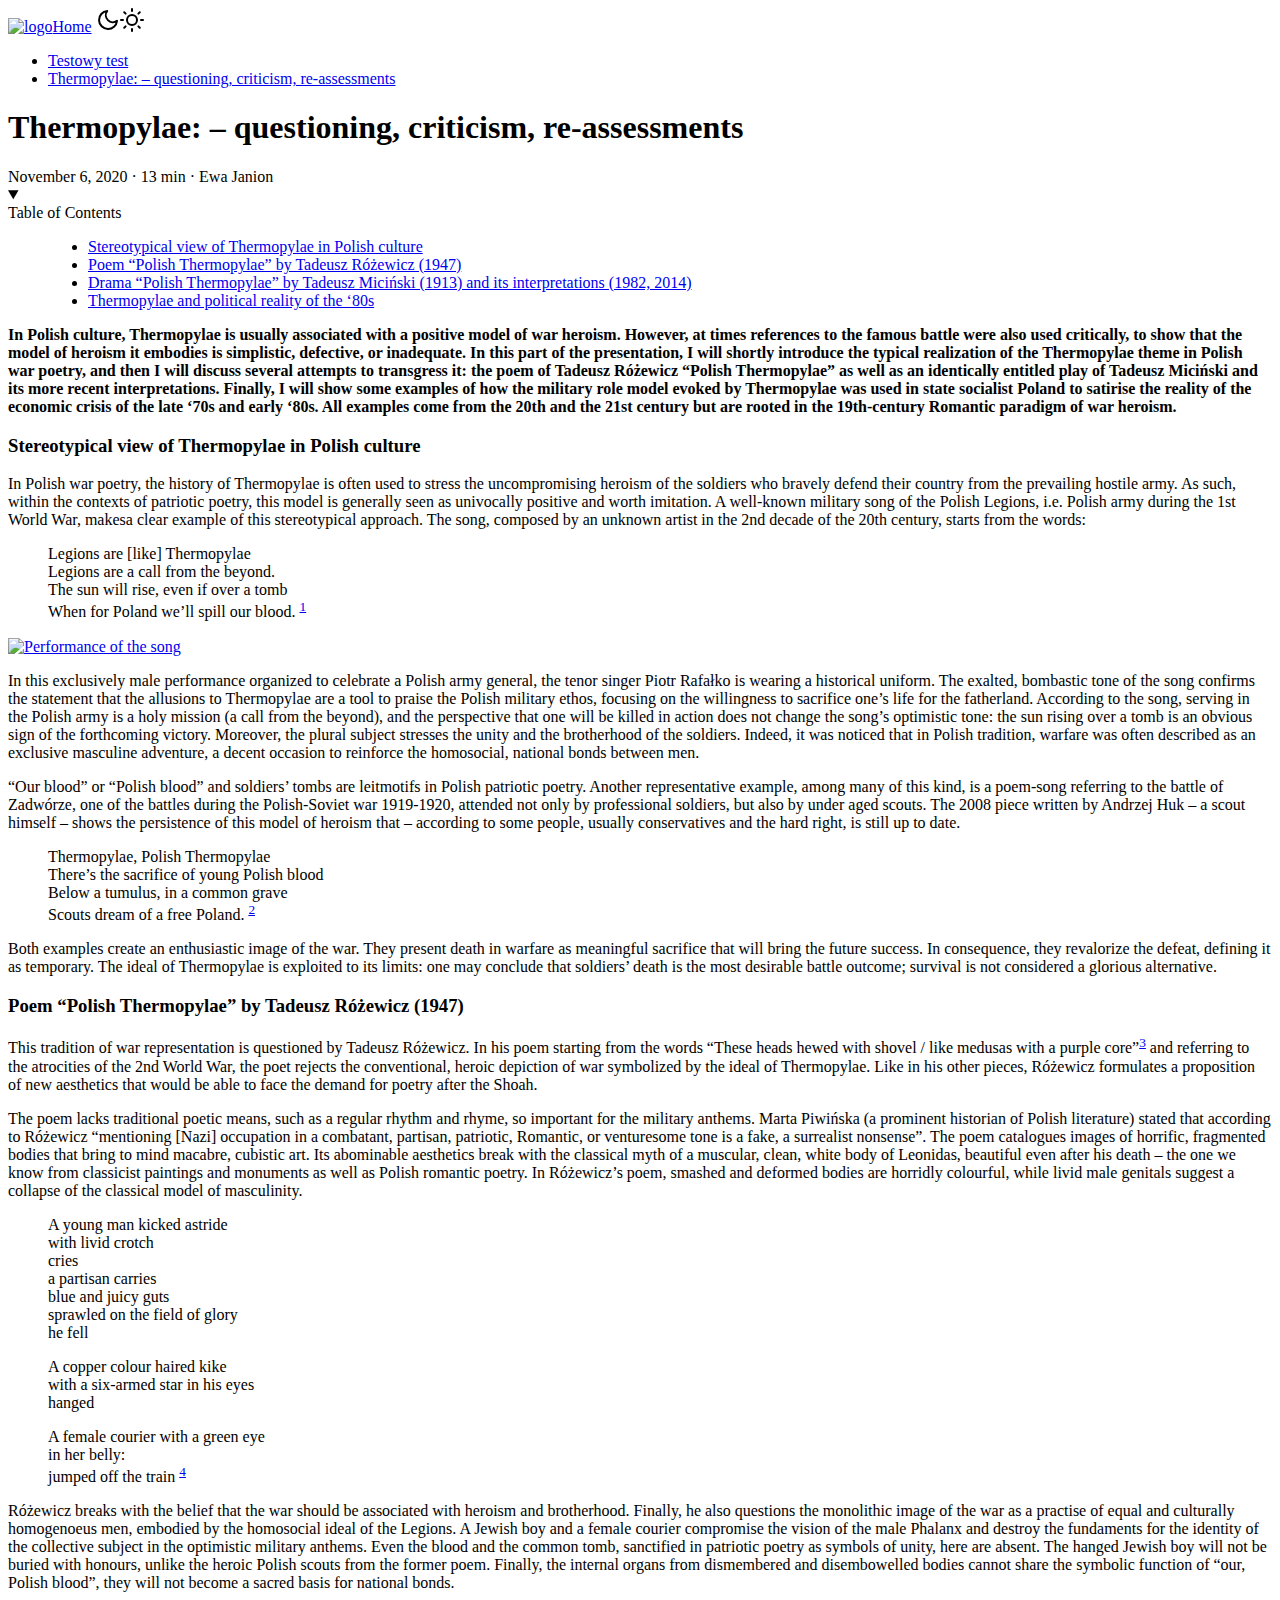
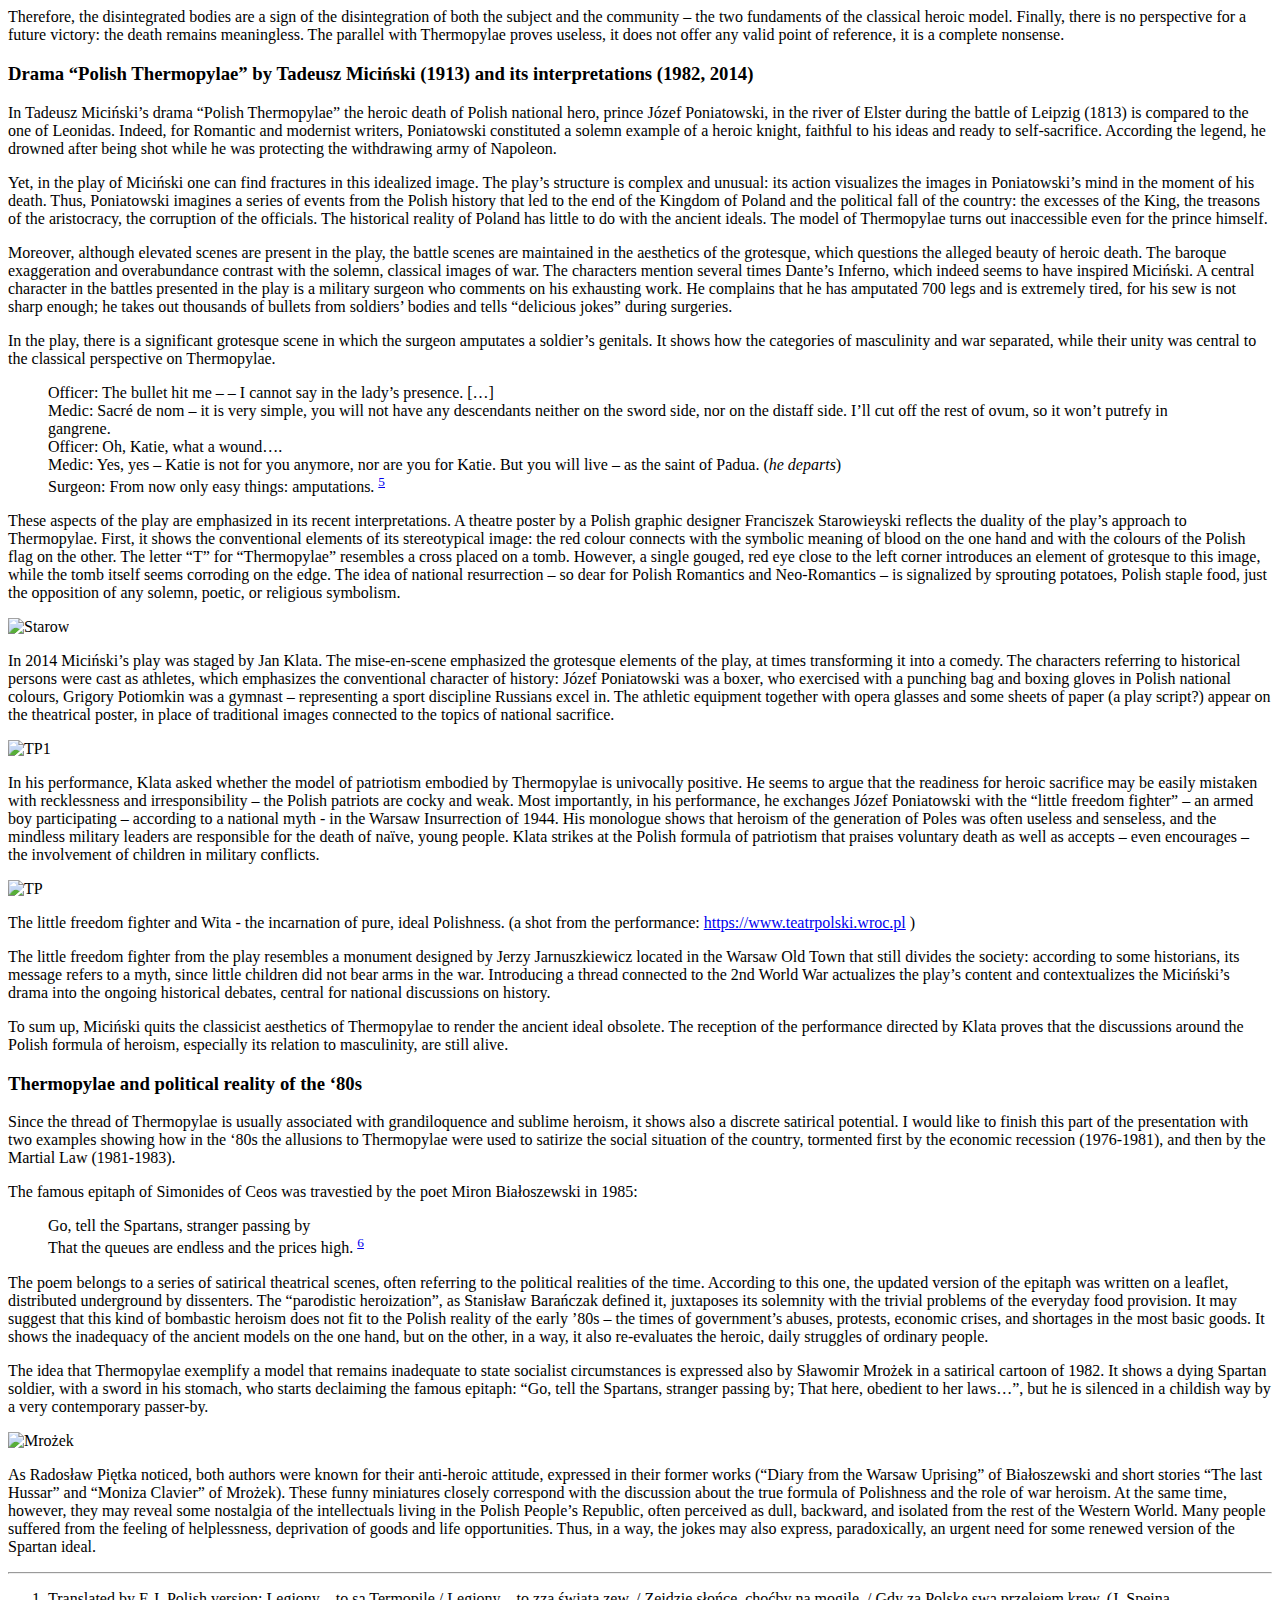
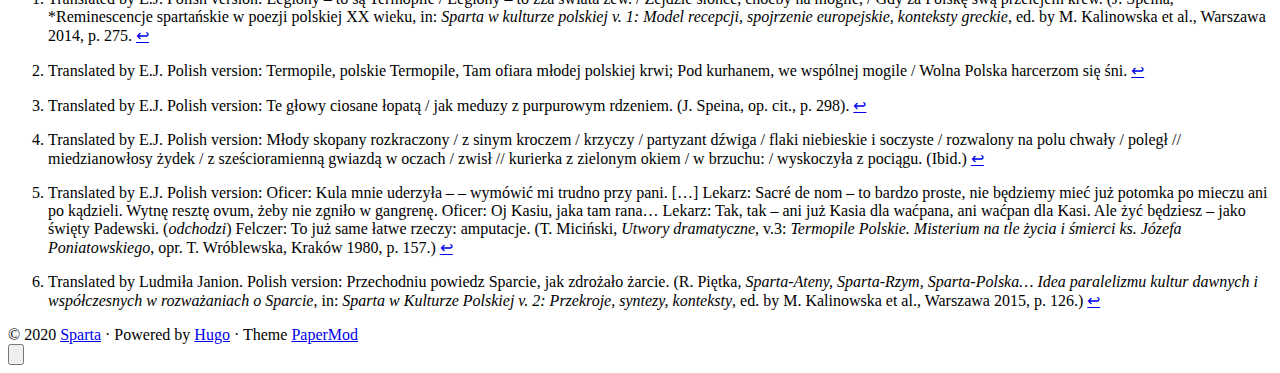
==== posts/thermo/index.html @ e9c58c64 "deploy: b30a1861cb5cb82fdda04464df739c83c1b2c90b" ====
<!doctype html><html lang=en dir=auto><head><meta charset=utf-8><meta http-equiv=x-ua-compatible content="IE=edge"><meta name=viewport content="width=device-width,initial-scale=1,shrink-to-fit=no"><title>Thermopylae: – questioning, criticism, re-assessments - Sparta</title><meta name=keywords content><meta name=description content="Description"><meta name=author content="Ewa Janion"><link rel=canonical href=https://ewaroza.github.io/sparta/posts/thermo/><link href=https://ewaroza.github.io/sparta/assets/css/stylesheet.min.423a3f936d3c2f8ed2a09c09b14e77af788d634dc55def0398bdf279b1cfa624.css integrity="sha256-Qjo/k208L47SoJwJsU53r3iNY03FXe8DmL3yebHPpiQ=" rel="preload stylesheet" as=style><link rel=manifest href=https://ewaroza.github.io/sparta/site.webmanifest><link rel=icon href=https://ewaroza.github.io/sparta/favicon.ico><link rel=icon type=image/png sizes=16x16 href=https://ewaroza.github.io/sparta/favicon-16x16.png><link rel=icon type=image/png sizes=32x32 href=https://ewaroza.github.io/sparta/favicon-32x32.png><link rel=apple-touch-icon href=https://ewaroza.github.io/sparta/apple-touch-icon.png><link rel=mask-icon href=https://ewaroza.github.io/sparta/safari-pinned-tab.svg><meta name=theme-color content="#2e2e33"><meta name=msapplication-TileColor content="#2e2e33"><meta name=generator content="Hugo 0.75.1"><meta property="og:title" content="Thermopylae: – questioning, criticism, re-assessments"><meta property="og:description" content="Description"><meta property="og:type" content="article"><meta property="og:url" content="https://ewaroza.github.io/sparta/posts/thermo/"><meta property="article:published_time" content="2020-11-06T00:00:00+00:00"><meta property="article:modified_time" content="2020-11-06T00:00:00+00:00"><meta property="og:site_name" content="Sparta"><meta name=twitter:card content="summary"><meta name=twitter:title content="Thermopylae: – questioning, criticism, re-assessments"><meta name=twitter:description content="Description"><script type=application/ld+json>{"@context":"https://schema.org","@type":"BlogPosting","headline":"Thermopylae: – questioning, criticism, re-assessments","name":"Thermopylae: – questioning, criticism, re-assessments","description":"In Polish culture, Thermopylae is usually associated with a positive model of war heroism. However, at times references to the famous battle were also used critically, to show that …","keywords":[],"articleBody":"In Polish culture, Thermopylae is usually associated with a positive model of war heroism. However, at times references to the famous battle were also used critically, to show that the model of heroism it embodies is simplistic, defective, or inadequate. In this part of the presentation, I will shortly introduce the typical realization of the Thermopylae theme in Polish war poetry, and then I will discuss several attempts to transgress it: the poem of Tadeusz Różewicz “Polish Thermopylae” as well as an identically entitled play of Tadeusz Miciński and its more recent interpretations. Finally, I will show some examples of how the military role model evoked by Thermopylae was used in state socialist Poland to satirise the reality of the economic crisis of the late ‘70s and early ‘80s. All examples come from the 20th and the 21st century but are rooted in the 19th-century Romantic paradigm of war heroism.\nStereotypical view of Thermopylae in Polish culture In Polish war poetry, the history of Thermopylae is often used to stress the uncompromising heroism of the soldiers who bravely defend their country from the prevailing hostile army. As such, within the contexts of patriotic poetry, this model is generally seen as univocally positive and worth imitation. A well-known military song of the Polish Legions, i.e. Polish army during the 1st World War, makesa clear example of this stereotypical approach. The song, composed by an unknown artist in the 2nd decade of the 20th century, starts from the words:\n Legions are [like] Thermopylae\nLegions are a call from the beyond.\nThe sun will rise, even if over a tomb\nWhen for Poland we’ll spill our blood. 1\n \nIn this exclusively male performance organized to celebrate a Polish army general, the tenor singer Piotr Rafałko is wearing a historical uniform. The exalted, bombastic tone of the song confirms the statement that the allusions to Thermopylae are a tool to praise the Polish military ethos, focusing on the willingness to sacrifice one’s life for the fatherland. According to the song, serving in the Polish army is a holy mission (a call from the beyond), and the perspective that one will be killed in action does not change the song’s optimistic tone: the sun rising over a tomb is an obvious sign of the forthcoming victory. Moreover, the plural subject stresses the unity and the brotherhood of the soldiers. Indeed, it was noticed that in Polish tradition, warfare was often described as an exclusive masculine adventure, a decent occasion to reinforce the homosocial, national bonds between men.\n“Our blood” or “Polish blood” and soldiers’ tombs are leitmotifs in Polish patriotic poetry. Another representative example, among many of this kind, is a poem-song referring to the battle of Zadwórze, one of the battles during the Polish-Soviet war 1919-1920, attended not only by professional soldiers, but also by under aged scouts. The 2008 piece written by Andrzej Huk – a scout himself – shows the persistence of this model of heroism that – according to some people, usually conservatives and the hard right, is still up to date.\n Thermopylae, Polish Thermopylae\nThere’s the sacrifice of young Polish blood\nBelow a tumulus, in a common grave\nScouts dream of a free Poland. 2\n Both examples create an enthusiastic image of the war. They present death in warfare as meaningful sacrifice that will bring the future success. In consequence, they revalorize the defeat, defining it as temporary. The ideal of Thermopylae is exploited to its limits: one may conclude that soldiers’ death is the most desirable battle outcome; survival is not considered a glorious alternative.\nPoem “Polish Thermopylae” by Tadeusz Różewicz (1947) This tradition of war representation is questioned by Tadeusz Różewicz. In his poem starting from the words “These heads hewed with shovel / like medusas with a purple core”3 and referring to the atrocities of the 2nd World War, the poet rejects the conventional, heroic depiction of war symbolized by the ideal of Thermopylae. Like in his other pieces, Różewicz formulates a proposition of new aesthetics that would be able to face the demand for poetry after the Shoah.\nThe poem lacks traditional poetic means, such as a regular rhythm and rhyme, so important for the military anthems. Marta Piwińska (a prominent historian of Polish literature) stated that according to Różewicz “mentioning [Nazi] occupation in a combatant, partisan, patriotic, Romantic, or venturesome tone is a fake, a surrealist nonsense”. The poem catalogues images of horrific, fragmented bodies that bring to mind macabre, cubistic art. Its abominable aesthetics break with the classical myth of a muscular, clean, white body of Leonidas, beautiful even after his death – the one we know from classicist paintings and monuments as well as Polish romantic poetry. In Różewicz’s poem, smashed and deformed bodies are horridly colourful, while livid male genitals suggest a collapse of the classical model of masculinity.\n A young man kicked astride\nwith livid crotch\ncries\na partisan carries\nblue and juicy guts\nsprawled on the field of glory\nhe fell\n  A copper colour haired kike\nwith a six-armed star in his eyes\nhanged\n  A female courier with a green eye\nin her belly:\njumped off the train 4\n Różewicz breaks with the belief that the war should be associated with heroism and brotherhood. Finally, he also questions the monolithic image of the war as a practise of equal and culturally homogenoeus men, embodied by the homosocial ideal of the Legions. A Jewish boy and a female courier compromise the vision of the male Phalanx and destroy the fundaments for the identity of the collective subject in the optimistic military anthems. Even the blood and the common tomb, sanctified in patriotic poetry as symbols of unity, here are absent. The hanged Jewish boy will not be buried with honours, unlike the heroic Polish scouts from the former poem. Finally, the internal organs from dismembered and disembowelled bodies cannot share the symbolic function of “our, Polish blood”, they will not become a sacred basis for national bonds.\nTherefore, the disintegrated bodies are a sign of the disintegration of both the subject and the community – the two fundaments of the classical heroic model. Finally, there is no perspective for a future victory: the death remains meaningless. The parallel with Thermopylae proves useless, it does not offer any valid point of reference, it is a complete nonsense.\nDrama “Polish Thermopylae” by Tadeusz Miciński (1913) and its interpretations (1982, 2014) In Tadeusz Miciński’s drama “Polish Thermopylae” the heroic death of Polish national hero, prince Józef Poniatowski, in the river of Elster during the battle of Leipzig (1813) is compared to the one of Leonidas. Indeed, for Romantic and modernist writers, Poniatowski constituted a solemn example of a heroic knight, faithful to his ideas and ready to self-sacrifice. According the legend, he drowned after being shot while he was protecting the withdrawing army of Napoleon.\nYet, in the play of Miciński one can find fractures in this idealized image. The play’s structure is complex and unusual: its action visualizes the images in Poniatowski’s mind in the moment of his death. Thus, Poniatowski imagines a series of events from the Polish history that led to the end of the Kingdom of Poland and the political fall of the country: the excesses of the King, the treasons of the aristocracy, the corruption of the officials. The historical reality of Poland has little to do with the ancient ideals. The model of Thermopylae turns out inaccessible even for the prince himself.\nMoreover, although elevated scenes are present in the play, the battle scenes are maintained in the aesthetics of the grotesque, which questions the alleged beauty of heroic death. The baroque exaggeration and overabundance contrast with the solemn, classical images of war. The characters mention several times Dante’s Inferno, which indeed seems to have inspired Miciński. A central character in the battles presented in the play is a military surgeon who comments on his exhausting work. He complains that he has amputated 700 legs and is extremely tired, for his sew is not sharp enough; he takes out thousands of bullets from soldiers’ bodies and tells “delicious jokes” during surgeries.\nIn the play, there is a significant grotesque scene in which the surgeon amputates a soldier’s genitals. It shows how the categories of masculinity and war separated, while their unity was central to the classical perspective on Thermopylae.\n Officer: The bullet hit me – – I cannot say in the lady’s presence. […]\nMedic: Sacré de nom – it is very simple, you will not have any descendants neither on the sword side, nor on the distaff side. I’ll cut off the rest of ovum, so it won’t putrefy in gangrene.\nOfficer: Oh, Katie, what a wound….\nMedic: Yes, yes – Katie is not for you anymore, nor are you for Katie. But you will live – as the saint of Padua. (he departs)\nSurgeon: From now only easy things: amputations. 5\n These aspects of the play are emphasized in its recent interpretations. A theatre poster by a Polish graphic designer Franciszek Starowieyski reflects the duality of the play’s approach to Thermopylae. First, it shows the conventional elements of its stereotypical image: the red colour connects with the symbolic meaning of blood on the one hand and with the colours of the Polish flag on the other. The letter “T” for “Thermopylae” resembles a cross placed on a tomb. However, a single gouged, red eye close to the left corner introduces an element of grotesque to this image, while the tomb itself seems corroding on the edge. The idea of national resurrection – so dear for Polish Romantics and Neo-Romantics – is signalized by sprouting potatoes, Polish staple food, just the opposition of any solemn, poetic, or religious symbolism.\nIn 2014 Miciński’s play was staged by Jan Klata. The mise-en-scene emphasized the grotesque elements of the play, at times transforming it into a comedy. The characters referring to historical persons were cast as athletes, which emphasizes the conventional character of history: Józef Poniatowski was a boxer, who exercised with a punching bag and boxing gloves in Polish national colours, Grigory Potiomkin was a gymnast – representing a sport discipline Russians excel in. The athletic equipment together with opera glasses and some sheets of paper (a play script?) appear on the theatrical poster, in place of traditional images connected to the topics of national sacrifice.\nIn his performance, Klata asked whether the model of patriotism embodied by Thermopylae is univocally positive. He seems to argue that the readiness for heroic sacrifice may be easily mistaken with recklessness and irresponsibility – the Polish patriots are cocky and weak. Most importantly, in his performance, he exchanges Józef Poniatowski with the “little freedom fighter” – an armed boy participating – according to a national myth - in the Warsaw Insurrection of 1944. His monologue shows that heroism of the generation of Poles was often useless and senseless, and the mindless military leaders are responsible for the death of naïve, young people. Klata strikes at the Polish formula of patriotism that praises voluntary death as well as accepts – even encourages – the involvement of children in military conflicts.\nThe little freedom fighter and Wita - the incarnation of pure, ideal Polishness. (a shot from the performance: https://www.teatrpolski.wroc.pl )\nThe little freedom fighter from the play resembles a monument designed by Jerzy Jarnuszkiewicz located in the Warsaw Old Town that still divides the society: according to some historians, its message refers to a myth, since little children did not bear arms in the war. Introducing a thread connected to the 2nd World War actualizes the play’s content and contextualizes the Miciński’s drama into the ongoing historical debates, central for national discussions on history.\nTo sum up, Miciński quits the classicist aesthetics of Thermopylae to render the ancient ideal obsolete. The reception of the performance directed by Klata proves that the discussions around the Polish formula of heroism, especially its relation to masculinity, are still alive.\nThermopylae and political reality of the ‘80s Since the thread of Thermopylae is usually associated with grandiloquence and sublime heroism, it shows also a discrete satirical potential. I would like to finish this part of the presentation with two examples showing how in the ‘80s the allusions to Thermopylae were used to satirize the social situation of the country, tormented first by the economic recession (1976-1981), and then by the Martial Law (1981-1983).\nThe famous epitaph of Simonides of Ceos was travestied by the poet Miron Białoszewski in 1985:\n Go, tell the Spartans, stranger passing by\nThat the queues are endless and the prices high. 6\n The poem belongs to a series of satirical theatrical scenes, often referring to the political realities of the time. According to this one, the updated version of the epitaph was written on a leaflet, distributed underground by dissenters. The “parodistic heroization”, as Stanisław Barańczak defined it, juxtaposes its solemnity with the trivial problems of the everyday food provision. It may suggest that this kind of bombastic heroism does not fit to the Polish reality of the early ’80s – the times of government’s abuses, protests, economic crises, and shortages in the most basic goods. It shows the inadequacy of the ancient models on the one hand, but on the other, in a way, it also re-evaluates the heroic, daily struggles of ordinary people.\nThe idea that Thermopylae exemplify a model that remains inadequate to state socialist circumstances is expressed also by Sławomir Mrożek in a satirical cartoon of 1982. It shows a dying Spartan soldier, with a sword in his stomach, who starts declaiming the famous epitaph: “Go, tell the Spartans, stranger passing by; That here, obedient to her laws…”, but he is silenced in a childish way by a very contemporary passer-by.\nAs Radosław Piętka noticed, both authors were known for their anti-heroic attitude, expressed in their former works (“Diary from the Warsaw Uprising” of Białoszewski and short stories “The last Hussar” and “Moniza Clavier” of Mrożek). These funny miniatures closely correspond with the discussion about the true formula of Polishness and the role of war heroism. At the same time, however, they may reveal some nostalgia of the intellectuals living in the Polish People’s Republic, often perceived as dull, backward, and isolated from the rest of the Western World. Many people suffered from the feeling of helplessness, deprivation of goods and life opportunities. Thus, in a way, the jokes may also express, paradoxically, an urgent need for some renewed version of the Spartan ideal.\n  Translated by E.J. Polish version: Legiony – to są Termopile / Legiony – to zza świata zew. / Zejdzie słońce, choćby na mogile, / Gdy za Polskę swą przelejem krew. (J. Speina, *Reminescencje spartańskie w poezji polskiej XX wieku, in: Sparta w kulturze polskiej v. 1: Model recepcji, spojrzenie europejskie, konteksty greckie, ed. by M. Kalinowska et al., Warszawa 2014, p. 275. ↩︎\n Translated by E.J. Polish version: Termopile, polskie Termopile, Tam ofiara młodej polskiej krwi; Pod kurhanem, we wspólnej mogile / Wolna Polska harcerzom się śni. ↩︎\n Translated by E.J. Polish version: Te głowy ciosane łopatą / jak meduzy z purpurowym rdzeniem. (J. Speina, op. cit., p. 298). ↩︎\n Translated by E.J. Polish version: Młody skopany rozkraczony / z sinym kroczem / krzyczy / partyzant dźwiga / flaki niebieskie i soczyste / rozwalony na polu chwały / poległ // miedzianowłosy żydek / z sześcioramienną gwiazdą w oczach / zwisł // kurierka z zielonym okiem / w brzuchu: / wyskoczyła z pociągu. (Ibid.) ↩︎\n Translated by E.J. Polish version: Oficer: Kula mnie uderzyła – – wymówić mi trudno przy pani. […] Lekarz: Sacré de nom – to bardzo proste, nie będziemy mieć już potomka po mieczu ani po kądzieli. Wytnę resztę ovum, żeby nie zgniło w gangrenę. Oficer: Oj Kasiu, jaka tam rana… Lekarz: Tak, tak – ani już Kasia dla waćpana, ani waćpan dla Kasi. Ale żyć będziesz – jako święty Padewski. (odchodzi) Felczer: To już same łatwe rzeczy: amputacje. (T. Miciński, Utwory dramatyczne, v.3: Termopile Polskie. Misterium na tle życia i śmierci ks. Józefa Poniatowskiego, opr. T. Wróblewska, Kraków 1980, p. 157.) ↩︎\n Translated by Ludmiła Janion. Polish version: Przechodniu powiedz Sparcie, jak zdrożało żarcie. (R. Piętka, Sparta-Ateny, Sparta-Rzym, Sparta-Polska… Idea paralelizmu kultur dawnych i współczesnych w rozważaniach o Sparcie, in: Sparta w Kulturze Polskiej v. 2: Przekroje, syntezy, konteksty, ed. by M. Kalinowska et al., Warszawa 2015, p. 126.) ↩︎\n   ","wordCount":"2728","inLanguage":"en","datePublished":"2020-11-06T00:00:00Z","dateModified":"2020-11-06T00:00:00Z","author":{"@type":"Person","name":"Ewa Janion"},"mainEntityOfPage":{"@type":"WebPage","@id":"https://ewaroza.github.io/sparta/posts/thermo/"},"publisher":{"@type":"Organization","name":"Sparta","logo":{"@type":"ImageObject","url":"https://ewaroza.github.io/sparta/favicon.ico"}}}</script></head><body class=single id=top><script>if(localStorage.getItem("pref-theme")==="dark"){document.body.classList.add('dark');}else if(localStorage.getItem("pref-theme")==="light"){document.body.classList.remove('dark')}else if(window.matchMedia('(prefers-color-scheme: dark)').matches){document.body.classList.add('dark');}</script><noscript><style type=text/css>.theme-toggle,.top-link{display:none}</style></noscript><header class=header><nav class=nav><div class=logo><a href=https://ewaroza.github.io/sparta/ accesskey=h><img src=/apple-touch-icon.png alt=logo aria-label=logo height=35>Home</a>
<span class=logo-switches><span class=theme-toggle><a id=theme-toggle accesskey=t><svg id="moon" xmlns="http://www.w3.org/2000/svg" width="24" height="24" viewBox="0 0 24 24" fill="none" stroke="currentcolor" stroke-width="2" stroke-linecap="round" stroke-linejoin="round"><path d="M21 12.79A9 9 0 1111.21 3 7 7 0 0021 12.79z"/></svg><svg id="sun" xmlns="http://www.w3.org/2000/svg" width="24" height="24" viewBox="0 0 24 24" fill="none" stroke="currentcolor" stroke-width="2" stroke-linecap="round" stroke-linejoin="round"><circle cx="12" cy="12" r="5"/><line x1="12" y1="1" x2="12" y2="3"/><line x1="12" y1="21" x2="12" y2="23"/><line x1="4.22" y1="4.22" x2="5.64" y2="5.64"/><line x1="18.36" y1="18.36" x2="19.78" y2="19.78"/><line x1="1" y1="12" x2="3" y2="12"/><line x1="21" y1="12" x2="23" y2="12"/><line x1="4.22" y1="19.78" x2="5.64" y2="18.36"/><line x1="18.36" y1="5.64" x2="19.78" y2="4.22"/></svg></a></span></span></div><ul class=menu id=menu onscroll=menu_on_scroll()><li><a href=https://ewaroza.github.io/sparta/posts/test/><span>Testowy test</span></a></li><li><a href=https://ewaroza.github.io/sparta/posts/thermo/><span class=active>Thermopylae: – questioning, criticism, re-assessments</span></a></li></ul></nav></header><main class=main><article class=post-single><header class=post-header><h1 class=post-title>Thermopylae: – questioning, criticism, re-assessments</h1><div class=post-meta>November 6, 2020&nbsp;·&nbsp;13 min&nbsp;·&nbsp;Ewa Janion</div></header><div class=toc><details open><summary><div class=details accesskey=c>Table of Contents</div></summary><blockquote><ul><li><a href=#stereotypical-view-of-thermopylae-in-polish-culture aria-label="Stereotypical view of Thermopylae in Polish culture">Stereotypical view of Thermopylae in Polish culture</a></li><li><a href=#poem-polish-thermopylae-by-tadeusz-r%c3%b3%c5%bcewicz-1947 aria-label="Poem “Polish Thermopylae” by Tadeusz Różewicz (1947)">Poem “Polish Thermopylae” by Tadeusz Różewicz (1947)</a></li><li><a href=#drama-polish-thermopylae-by-tadeusz-mici%c5%84ski-1913-and-its-interpretations-1982-2014 aria-label="Drama “Polish Thermopylae” by Tadeusz Miciński (1913) and its interpretations (1982, 2014)">Drama “Polish Thermopylae” by Tadeusz Miciński (1913) and its interpretations (1982, 2014)</a></li><li><a href=#thermopylae-and-political-reality-of-the-80s aria-label="Thermopylae and political reality of the ‘80s">Thermopylae and political reality of the ‘80s</a></li></ul></blockquote></details></div><div class=post-content><p><strong>In Polish culture, Thermopylae is usually associated with a positive model of war heroism. However, at times references to the famous battle were also used critically, to show that the model of heroism it embodies is simplistic, defective, or inadequate. In this part of the presentation, I will shortly introduce the typical realization of the Thermopylae theme in Polish war poetry, and then I will discuss several attempts to transgress it: the poem of Tadeusz Różewicz “Polish Thermopylae” as well as an identically entitled play of Tadeusz Miciński and its more recent interpretations. Finally, I will show some examples of how the military role model evoked by Thermopylae was used in state socialist Poland to satirise the reality of the economic crisis of the late ‘70s and early ‘80s. All examples come from the 20th and the 21st century but are rooted in the 19th-century Romantic paradigm of war heroism.</strong></p><h3 id=stereotypical-view-of-thermopylae-in-polish-culture>Stereotypical view of Thermopylae in Polish culture</h3><p>In Polish war poetry, the history of Thermopylae is often used to stress the uncompromising heroism of the soldiers who bravely defend their country from the prevailing hostile army. As such, within the contexts of patriotic poetry, this model is generally seen as univocally positive and worth imitation. A well-known military song of the Polish Legions, i.e. Polish army during the 1st World War, makesa clear example of this stereotypical approach. The song, composed by an unknown artist in the 2nd decade of the 20th century, starts from the words:</p><blockquote><p>Legions are [like] Thermopylae<br>Legions are a call from the beyond.<br>The sun will rise, even if over a tomb<br>When for Poland we’ll spill our blood. <sup id=fnref:1><a href=#fn:1 class=footnote-ref role=doc-noteref>1</a></sup></p></blockquote><p><a href="https://www.youtube.com/watch?v=sFQSNhFVI4M"><img src="https://www.youtube.com/watch?v=sFQSNhFVI4M" alt="Performance of the song"></a></p><p>In this exclusively male performance organized to celebrate a Polish army general, the tenor singer Piotr Rafałko is wearing a historical uniform. The exalted, bombastic tone of the song confirms the statement that the allusions to Thermopylae are a tool to praise the Polish military ethos, focusing on the willingness to sacrifice one’s life for the fatherland. According to the song, serving in the Polish army is a holy mission (a call from the beyond), and the perspective that one will be killed in action does not change the song’s optimistic tone: the sun rising over a tomb is an obvious sign of the forthcoming victory. Moreover, the plural subject stresses the unity and the brotherhood of the soldiers. Indeed, it was noticed that in Polish tradition, warfare was often described as an exclusive masculine adventure, a decent occasion to reinforce the homosocial, national bonds between men.</p><p>“Our blood” or “Polish blood” and soldiers’ tombs are leitmotifs in Polish patriotic poetry. Another representative example, among many of this kind, is a poem-song referring to the battle of Zadwórze, one of the battles during the Polish-Soviet war 1919-1920, attended not only by professional soldiers, but also by under aged scouts. The 2008 piece written by Andrzej Huk – a scout himself – shows the persistence of this model of heroism that – according to some people, usually conservatives and the hard right, is still up to date.</p><blockquote><p>Thermopylae, Polish Thermopylae<br>There’s the sacrifice of young Polish blood<br>Below a tumulus, in a common grave<br>Scouts dream of a free Poland. <sup id=fnref:2><a href=#fn:2 class=footnote-ref role=doc-noteref>2</a></sup></p></blockquote><p>Both examples create an enthusiastic image of the war. They present death in warfare as meaningful sacrifice that will bring the future success. In consequence, they revalorize the defeat, defining it as temporary. The ideal of Thermopylae is exploited to its limits: one may conclude that soldiers’ death is the most desirable battle outcome; survival is not considered a glorious alternative.</p><h3 id=poem-polish-thermopylae-by-tadeusz-różewicz-1947>Poem “Polish Thermopylae” by Tadeusz Różewicz (1947)</h3><p>This tradition of war representation is questioned by Tadeusz Różewicz. In his poem starting from the words “These heads hewed with shovel / like medusas with a purple core”<sup id=fnref:3><a href=#fn:3 class=footnote-ref role=doc-noteref>3</a></sup> and referring to the atrocities of the 2nd World War, the poet rejects the conventional, heroic depiction of war symbolized by the ideal of Thermopylae. Like in his other pieces, Różewicz formulates a proposition of new aesthetics that would be able to face the demand for poetry after the Shoah.</p><p>The poem lacks traditional poetic means, such as a regular rhythm and rhyme, so important for the military anthems. Marta Piwińska (a prominent historian of Polish literature) stated that according to Różewicz “mentioning [Nazi] occupation in a combatant, partisan, patriotic, Romantic, or venturesome tone is a fake, a surrealist nonsense”. The poem catalogues images of horrific, fragmented bodies that bring to mind macabre, cubistic art. Its abominable aesthetics break with the classical myth of a muscular, clean, white body of Leonidas, beautiful even after his death – the one we know from classicist paintings and monuments as well as Polish romantic poetry. In Różewicz’s poem, smashed and deformed bodies are horridly colourful, while livid male genitals suggest a collapse of the classical model of masculinity.</p><blockquote><p>A young man kicked astride<br>with livid crotch<br>cries<br>a partisan carries<br>blue and juicy guts<br>sprawled on the field of glory<br>he fell</p></blockquote><blockquote><p>A copper colour haired kike<br>with a six-armed star in his eyes<br>hanged</p></blockquote><blockquote><p>A female courier with a green eye<br>in her belly:<br>jumped off the train <sup id=fnref:4><a href=#fn:4 class=footnote-ref role=doc-noteref>4</a></sup></p></blockquote><p>Różewicz breaks with the belief that the war should be associated with heroism and brotherhood. Finally, he also questions the monolithic image of the war as a practise of equal and culturally homogenoeus men, embodied by the homosocial ideal of the Legions. A Jewish boy and a female courier compromise the vision of the male Phalanx and destroy the fundaments for the identity of the collective subject in the optimistic military anthems. Even the blood and the common tomb, sanctified in patriotic poetry as symbols of unity, here are absent. The hanged Jewish boy will not be buried with honours, unlike the heroic Polish scouts from the former poem. Finally, the internal organs from dismembered and disembowelled bodies cannot share the symbolic function of “our, Polish blood”, they will not become a sacred basis for national bonds.</p><p>Therefore, the disintegrated bodies are a sign of the disintegration of both the subject and the community – the two fundaments of the classical heroic model. Finally, there is no perspective for a future victory: the death remains meaningless. The parallel with Thermopylae proves useless, it does not offer any valid point of reference, it is a complete nonsense.</p><h3 id=drama-polish-thermopylae-by-tadeusz-miciński-1913-and-its-interpretations-1982-2014>Drama “Polish Thermopylae” by Tadeusz Miciński (1913) and its interpretations (1982, 2014)</h3><p>In Tadeusz Miciński’s drama “Polish Thermopylae” the heroic death of Polish national hero, prince Józef Poniatowski, in the river of Elster during the battle of Leipzig (1813) is compared to the one of Leonidas. Indeed, for Romantic and modernist writers, Poniatowski constituted a solemn example of a heroic knight, faithful to his ideas and ready to self-sacrifice. According the legend, he drowned after being shot while he was protecting the withdrawing army of Napoleon.</p><p>Yet, in the play of Miciński one can find fractures in this idealized image. The play’s structure is complex and unusual: its action visualizes the images in Poniatowski’s mind in the moment of his death. Thus, Poniatowski imagines a series of events from the Polish history that led to the end of the Kingdom of Poland and the political fall of the country: the excesses of the King, the treasons of the aristocracy, the corruption of the officials. The historical reality of Poland has little to do with the ancient ideals. The model of Thermopylae turns out inaccessible even for the prince himself.</p><p>Moreover, although elevated scenes are present in the play, the battle scenes are maintained in the aesthetics of the grotesque, which questions the alleged beauty of heroic death. The baroque exaggeration and overabundance contrast with the solemn, classical images of war. The characters mention several times Dante’s Inferno, which indeed seems to have inspired Miciński. A central character in the battles presented in the play is a military surgeon who comments on his exhausting work. He complains that he has amputated 700 legs and is extremely tired, for his sew is not sharp enough; he takes out thousands of bullets from soldiers’ bodies and tells “delicious jokes” during surgeries.</p><p>In the play, there is a significant grotesque scene in which the surgeon amputates a soldier’s genitals. It shows how the categories of masculinity and war separated, while their unity was central to the classical perspective on Thermopylae.</p><blockquote><p>Officer: The bullet hit me &ndash; &ndash; I cannot say in the lady’s presence. […]<br>Medic: Sacré de nom – it is very simple, you will not have any descendants neither on the sword side, nor on the distaff side. I’ll cut off the rest of ovum, so it won’t putrefy in gangrene.<br>Officer: Oh, Katie, what a wound….<br>Medic: Yes, yes – Katie is not for you anymore, nor are you for Katie. But you will live – as the saint of Padua. (<em>he departs</em>)<br>Surgeon: From now only easy things: amputations. <sup id=fnref:5><a href=#fn:5 class=footnote-ref role=doc-noteref>5</a></sup></p></blockquote><p>These aspects of the play are emphasized in its recent interpretations. A theatre poster by a Polish graphic designer Franciszek Starowieyski reflects the duality of the play’s approach to Thermopylae. First, it shows the conventional elements of its stereotypical image: the red colour connects with the symbolic meaning of blood on the one hand and with the colours of the Polish flag on the other. The letter “T” for “Thermopylae” resembles a cross placed on a tomb. However, a single gouged, red eye close to the left corner introduces an element of grotesque to this image, while the tomb itself seems corroding on the edge. The idea of national resurrection – so dear for Polish Romantics and Neo-Romantics – is signalized by sprouting potatoes, Polish staple food, just the opposition of any solemn, poetic, or religious symbolism.</p><p><img src=../../Starow.jpg alt=Starow title="Franciszek Starowieyski"></p><p>In 2014 Miciński’s play was staged by Jan Klata. The mise-en-scene emphasized the grotesque elements of the play, at times transforming it into a comedy. The characters referring to historical persons were cast as athletes, which emphasizes the conventional character of history: Józef Poniatowski was a boxer, who exercised with a punching bag and boxing gloves in Polish national colours, Grigory Potiomkin was a gymnast – representing a sport discipline Russians excel in. The athletic equipment together with opera glasses and some sheets of paper (a play script?) appear on the theatrical poster, in place of traditional images connected to the topics of national sacrifice.</p><p><img src=../../TP1.jpg alt=TP1 title="Poster for Klata's performance"></p><p>In his performance, Klata asked whether the model of patriotism embodied by Thermopylae is univocally positive. He seems to argue that the readiness for heroic sacrifice may be easily mistaken with recklessness and irresponsibility – the Polish patriots are cocky and weak. Most importantly, in his performance, he exchanges Józef Poniatowski with the “little freedom fighter” – an armed boy participating – according to a national myth - in the Warsaw Insurrection of 1944. His monologue shows that heroism of the generation of Poles was often useless and senseless, and the mindless military leaders are responsible for the death of naïve, young people. Klata strikes at the Polish formula of patriotism that praises voluntary death as well as accepts – even encourages – the involvement of children in military conflicts.</p><p><img src=../../TP.jpg alt=TP title="Polish Thermopylae - a shot from Klata's performance"></p><p>The little freedom fighter and Wita - the incarnation of pure, ideal Polishness. (a shot from the performance: <a href=https://www.teatrpolski.wroc.pl>https://www.teatrpolski.wroc.pl</a> )</p><p>The little freedom fighter from the play resembles a monument designed by Jerzy Jarnuszkiewicz located in the Warsaw Old Town that still divides the society: according to some historians, its message refers to a myth, since little children did not bear arms in the war. Introducing a thread connected to the 2nd World War actualizes the play’s content and contextualizes the Miciński’s drama into the ongoing historical debates, central for national discussions on history.</p><p>To sum up, Miciński quits the classicist aesthetics of Thermopylae to render the ancient ideal obsolete. The reception of the performance directed by Klata proves that the discussions around the Polish formula of heroism, especially its relation to masculinity, are still alive.</p><h3 id=thermopylae-and-political-reality-of-the-80s>Thermopylae and political reality of the ‘80s</h3><p>Since the thread of Thermopylae is usually associated with grandiloquence and sublime heroism, it shows also a discrete satirical potential. I would like to finish this part of the presentation with two examples showing how in the ‘80s the allusions to Thermopylae were used to satirize the social situation of the country, tormented first by the economic recession (1976-1981), and then by the Martial Law (1981-1983).</p><p>The famous epitaph of Simonides of Ceos was travestied by the poet Miron Białoszewski in 1985:</p><blockquote><p>Go, tell the Spartans, stranger passing by<br>That the queues are endless and the prices high. <sup id=fnref:6><a href=#fn:6 class=footnote-ref role=doc-noteref>6</a></sup></p></blockquote><p>The poem belongs to a series of satirical theatrical scenes, often referring to the political realities of the time. According to this one, the updated version of the epitaph was written on a leaflet, distributed underground by dissenters. The “parodistic heroization”, as Stanisław Barańczak defined it, juxtaposes its solemnity with the trivial problems of the everyday food provision. It may suggest that this kind of bombastic heroism does not fit to the Polish reality of the early ’80s – the times of government’s abuses, protests, economic crises, and shortages in the most basic goods. It shows the inadequacy of the ancient models on the one hand, but on the other, in a way, it also re-evaluates the heroic, daily struggles of ordinary people.</p><p>The idea that Thermopylae exemplify a model that remains inadequate to state socialist circumstances is expressed also by Sławomir Mrożek in a satirical cartoon of 1982. It shows a dying Spartan soldier, with a sword in his stomach, who starts declaiming the famous epitaph: “Go, tell the Spartans, stranger passing by; That here, obedient to her laws…”, but he is silenced in a childish way by a very contemporary passer-by.</p><p><img src=../../Mrozek.jpg alt=Mrożek title="Cartoon by Mrożek"></p><p>As Radosław Piętka noticed, both authors were known for their anti-heroic attitude, expressed in their former works (“Diary from the Warsaw Uprising” of Białoszewski and short stories “The last Hussar” and “Moniza Clavier” of Mrożek). These funny miniatures closely correspond with the discussion about the true formula of Polishness and the role of war heroism. At the same time, however, they may reveal some nostalgia of the intellectuals living in the Polish People’s Republic, often perceived as dull, backward, and isolated from the rest of the Western World. Many people suffered from the feeling of helplessness, deprivation of goods and life opportunities. Thus, in a way, the jokes may also express, paradoxically, an urgent need for some renewed version of the Spartan ideal.</p><section class=footnotes role=doc-endnotes><hr><ol><li id=fn:1 role=doc-endnote><p>Translated by E.J. Polish version: Legiony – to są Termopile / Legiony – to zza świata zew. / Zejdzie słońce, choćby na mogile, / Gdy za Polskę swą przelejem krew. (J. Speina, *Reminescencje spartańskie w poezji polskiej XX wieku, in: <em>Sparta w kulturze polskiej v. 1: Model recepcji, spojrzenie europejskie, konteksty greckie</em>, ed. by M. Kalinowska et al., Warszawa 2014, p. 275. <a href=#fnref:1 class=footnote-backref role=doc-backlink>&#8617;&#xfe0e;</a></p></li><li id=fn:2 role=doc-endnote><p>Translated by E.J. Polish version: Termopile, polskie Termopile, Tam ofiara młodej polskiej krwi; Pod kurhanem, we wspólnej mogile / Wolna Polska harcerzom się śni. <a href=#fnref:2 class=footnote-backref role=doc-backlink>&#8617;&#xfe0e;</a></p></li><li id=fn:3 role=doc-endnote><p>Translated by E.J. Polish version: Te głowy ciosane łopatą / jak meduzy z purpurowym rdzeniem. (J. Speina, op. cit., p. 298). <a href=#fnref:3 class=footnote-backref role=doc-backlink>&#8617;&#xfe0e;</a></p></li><li id=fn:4 role=doc-endnote><p>Translated by E.J. Polish version: Młody skopany rozkraczony / z sinym kroczem / krzyczy / partyzant dźwiga / flaki niebieskie i soczyste / rozwalony na polu chwały / poległ // miedzianowłosy żydek / z sześcioramienną gwiazdą w oczach / zwisł // kurierka z zielonym okiem / w brzuchu: / wyskoczyła z pociągu. (Ibid.) <a href=#fnref:4 class=footnote-backref role=doc-backlink>&#8617;&#xfe0e;</a></p></li><li id=fn:5 role=doc-endnote><p>Translated by E.J. Polish version: Oficer: Kula mnie uderzyła &ndash; &ndash; wymówić mi trudno przy pani. […]
Lekarz: Sacré de nom &ndash; to bardzo proste, nie będziemy mieć już potomka po mieczu ani po kądzieli. Wytnę resztę ovum, żeby nie zgniło w gangrenę. Oficer: Oj Kasiu, jaka tam rana&mldr; Lekarz: Tak, tak – ani już Kasia dla waćpana, ani waćpan dla Kasi. Ale żyć będziesz – jako święty Padewski. (<em>odchodzi</em>) Felczer: To już same łatwe rzeczy: amputacje. (T. Miciński, <em>Utwory dramatyczne</em>, v.3: <em>Termopile Polskie. Misterium na tle życia i śmierci ks. Józefa Poniatowskiego</em>, opr. T. Wróblewska, Kraków 1980, p. 157.) <a href=#fnref:5 class=footnote-backref role=doc-backlink>&#8617;&#xfe0e;</a></p></li><li id=fn:6 role=doc-endnote><p>Translated by Ludmiła Janion. Polish version: Przechodniu powiedz Sparcie, jak zdrożało żarcie. (R. Piętka, <em>Sparta-Ateny, Sparta-Rzym, Sparta-Polska&mldr; Idea paralelizmu kultur dawnych i współczesnych w rozważaniach o Sparcie</em>, in: <em>Sparta w Kulturze Polskiej v. 2: Przekroje, syntezy, konteksty</em>, ed. by M. Kalinowska et al., Warszawa 2015, p. 126.) <a href=#fnref:6 class=footnote-backref role=doc-backlink>&#8617;&#xfe0e;</a></p></li></ol></section></div><footer class=post-footer></footer></article></main><footer class=footer><span>&copy; 2020 <a href=https://ewaroza.github.io/sparta/>Sparta</a></span>
<span>&#183;</span>
<span>Powered by <a href=https://gohugo.io/ rel="noopener noreferrer" target=_blank>Hugo</a></span>
<span>&#183;</span>
<span>Theme <a href=https://git.io/hugopapermod rel=noopener target=_blank>PaperMod</a></span></footer><a href=#top aria-label="go to top" title="Go to Top" accesskey=g><button class=top-link id=top-link type=button><svg xmlns="http://www.w3.org/2000/svg" viewBox="0 0 12 6"><path d="M12 6H0l6-6z"/></svg></button></a>
<script src=https://ewaroza.github.io/sparta/assets/js/highlight.min.e7afc2928c0925d65c4732dfebe147014d91299a98e819e4b42f25c4fa68e91c.js integrity="sha256-56/CkowJJdZcRzLf6+FHAU2RKZqY6BnktC8lxPpo6Rw="></script><script>hljs.initHighlightingOnLoad();</script><script>window.onload=function(){if(localStorage.getItem("menu-scroll-position")){document.getElementById('menu').scrollLeft=localStorage.getItem("menu-scroll-position");}}
document.querySelectorAll('a[href^="#"]').forEach(anchor=>{anchor.addEventListener("click",function(e){e.preventDefault();var id=this.getAttribute("href").substr(1);document.querySelector(`[id='${id}']`).scrollIntoView({behavior:"smooth"});});});var mybutton=document.getElementById("top-link");window.onscroll=function(){if(document.body.scrollTop>800||document.documentElement.scrollTop>800){mybutton.style.visibility="visible";mybutton.style.opacity="1";}else{mybutton.style.visibility="hidden";mybutton.style.opacity="0";}};function menu_on_scroll(){localStorage.setItem("menu-scroll-position",document.getElementById('menu').scrollLeft);}</script><script>document.getElementById("theme-toggle").addEventListener("click",()=>{if(document.body.className.includes("dark")){document.body.classList.remove('dark');localStorage.setItem("pref-theme",'light');}else{document.body.classList.add('dark');localStorage.setItem("pref-theme",'dark');}})</script></body></html>
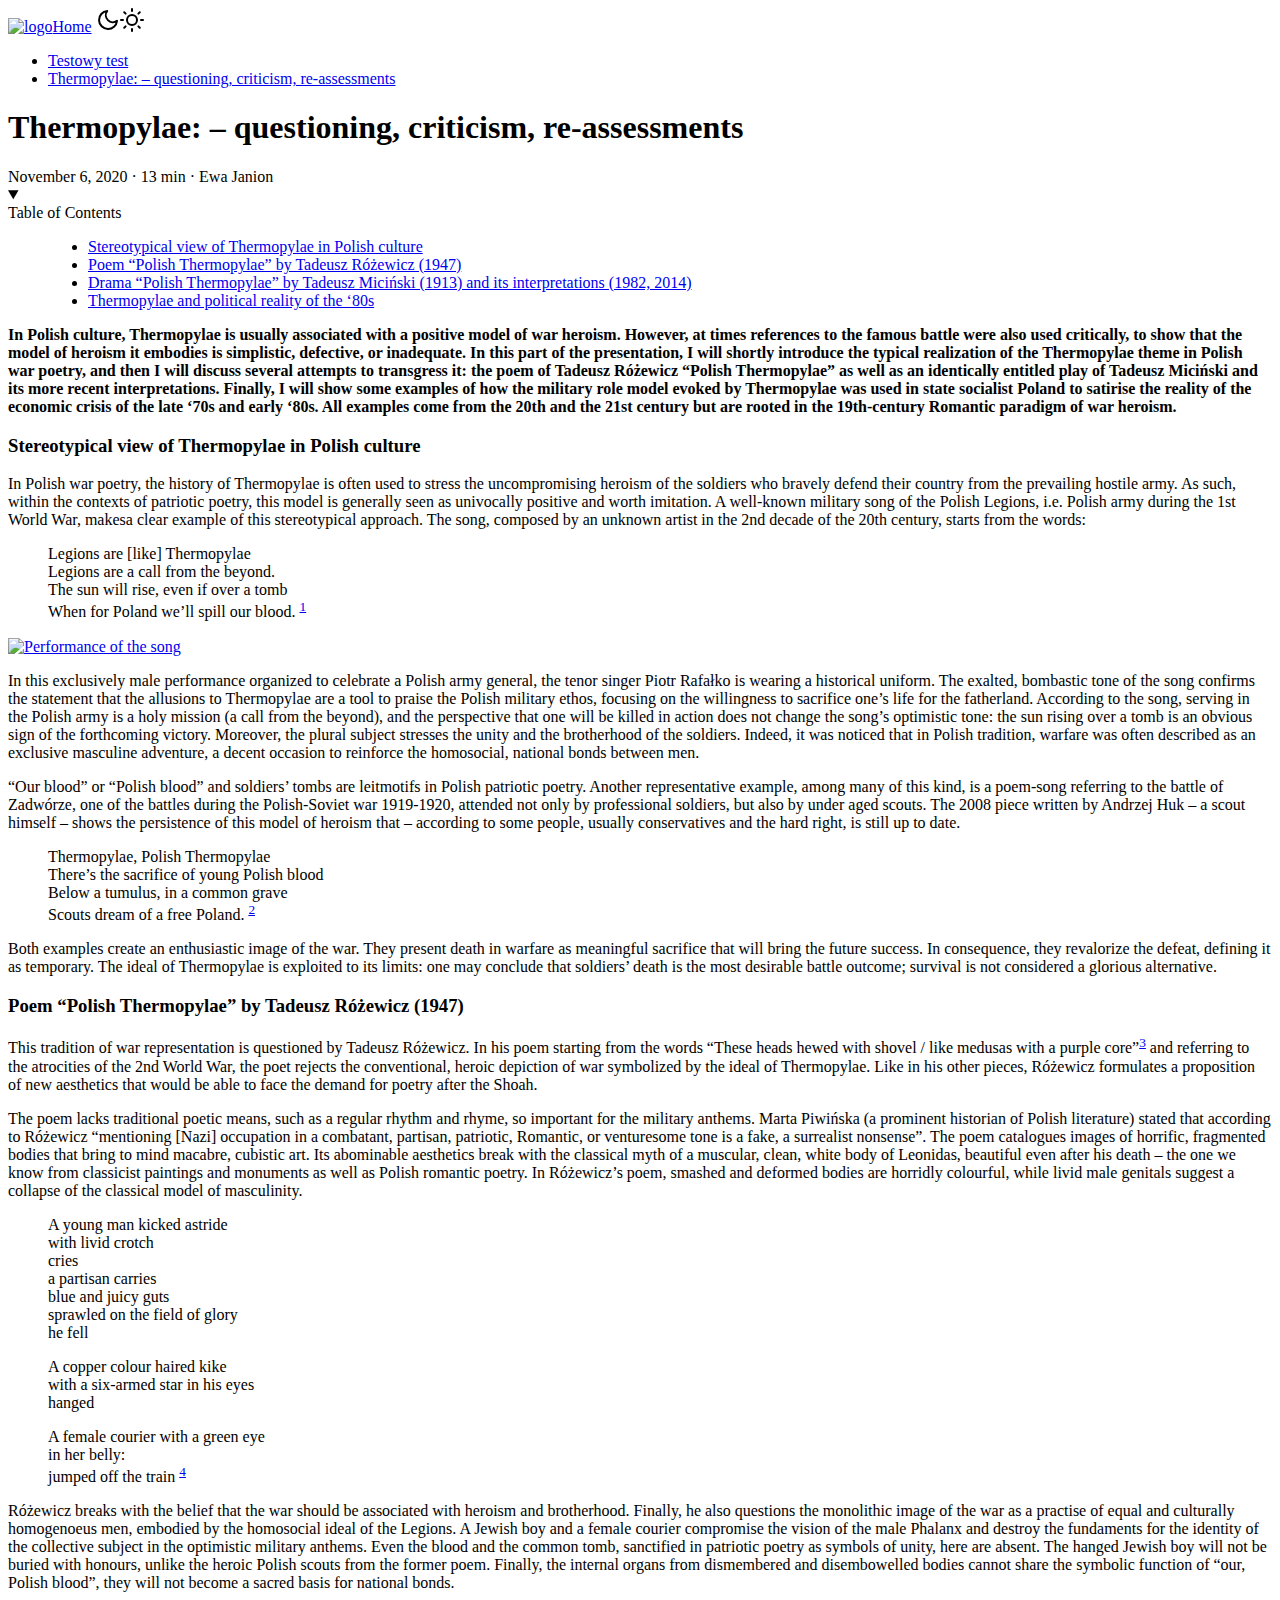
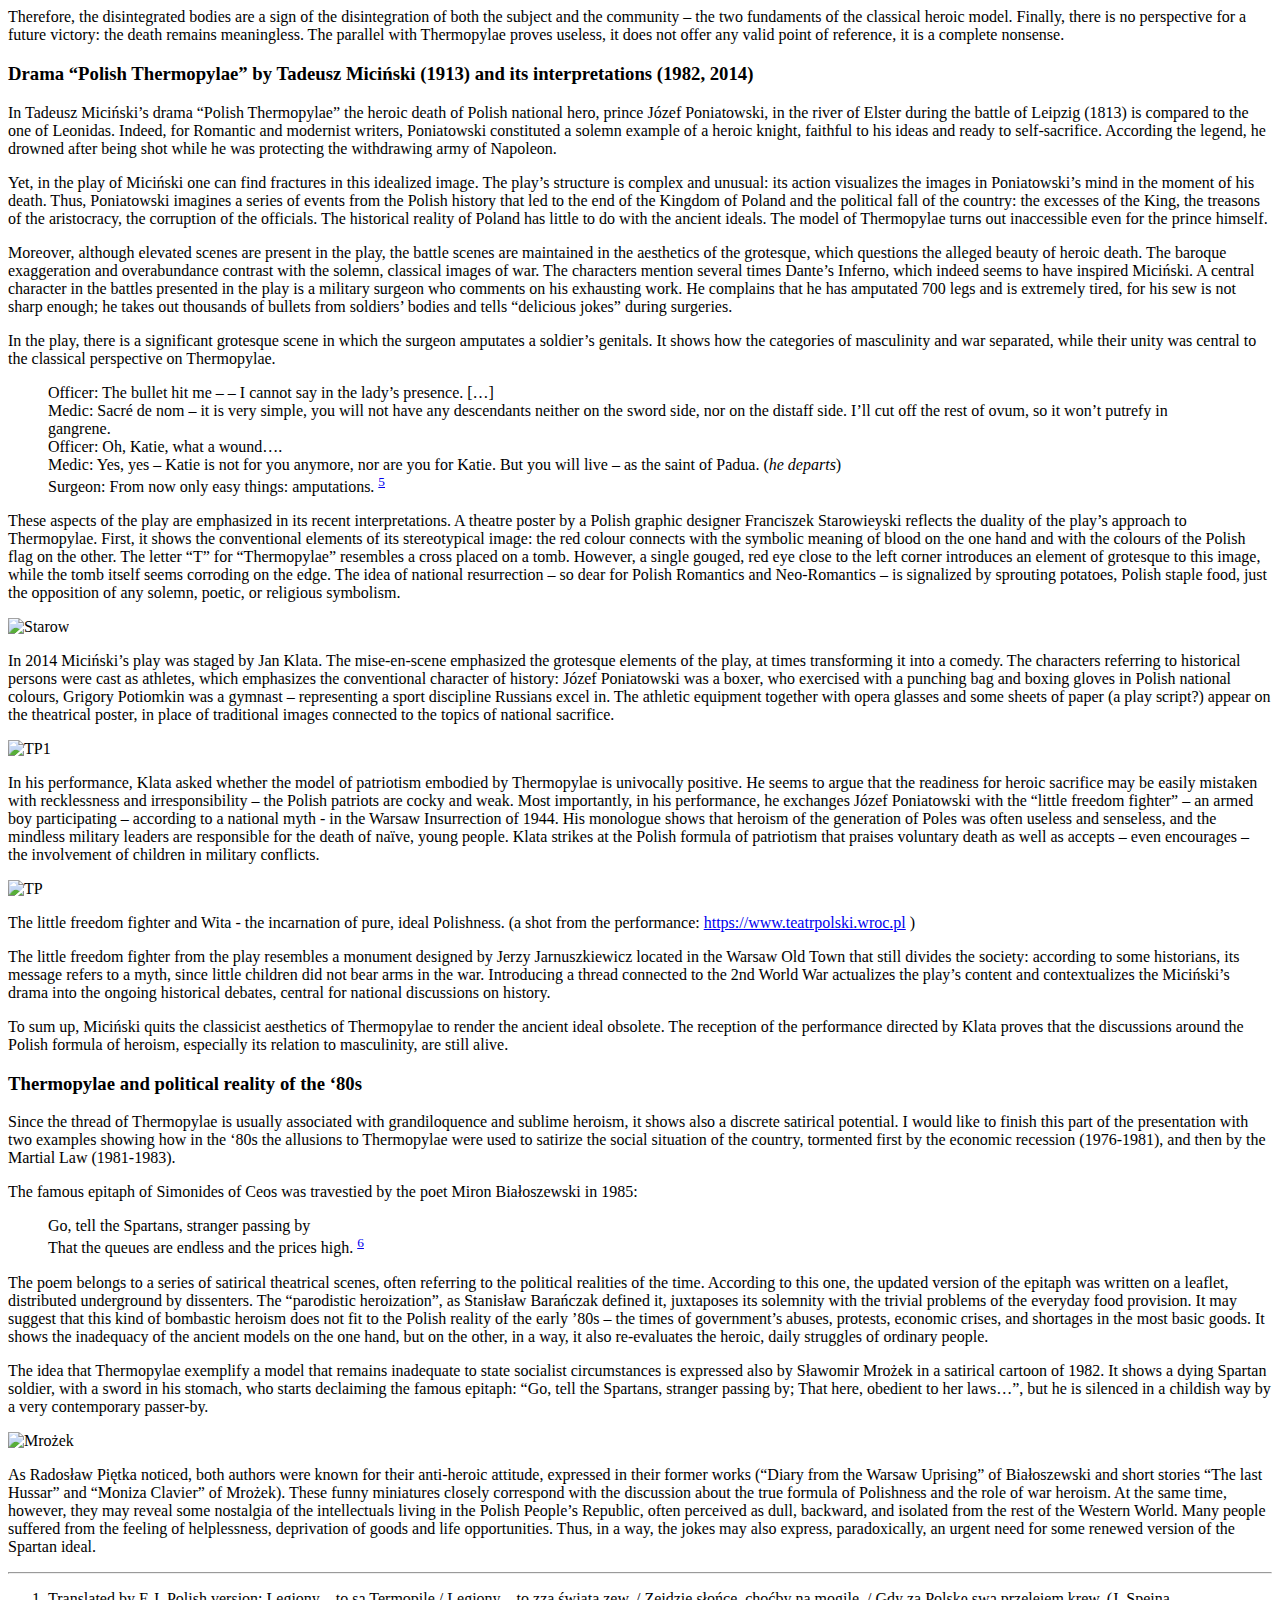
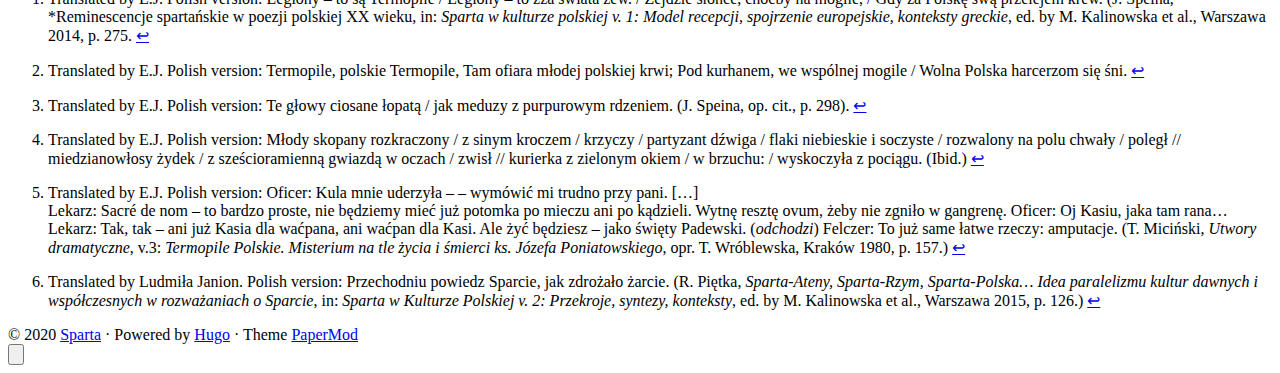
==== commit b9d91603: "deploy: a0072f02d7112ef384a4109f4ee1a665706f87e2" ====
--- a/posts/thermo/index.html
+++ b/posts/thermo/index.html
@@ -1,6 +1,5 @@
 <!doctype html><html lang=en dir=auto><head><meta charset=utf-8><meta http-equiv=x-ua-compatible content="IE=edge"><meta name=viewport content="width=device-width,initial-scale=1,shrink-to-fit=no"><title>Thermopylae: – questioning, criticism, re-assessments - Sparta</title><meta name=keywords content><meta name=description content="Description"><meta name=author content="Ewa Janion"><link rel=canonical href=https://ewaroza.github.io/sparta/posts/thermo/><link href=https://ewaroza.github.io/sparta/assets/css/stylesheet.min.423a3f936d3c2f8ed2a09c09b14e77af788d634dc55def0398bdf279b1cfa624.css integrity="sha256-Qjo/k208L47SoJwJsU53r3iNY03FXe8DmL3yebHPpiQ=" rel="preload stylesheet" as=style><link rel=manifest href=https://ewaroza.github.io/sparta/site.webmanifest><link rel=icon href=https://ewaroza.github.io/sparta/favicon.ico><link rel=icon type=image/png sizes=16x16 href=https://ewaroza.github.io/sparta/favicon-16x16.png><link rel=icon type=image/png sizes=32x32 href=https://ewaroza.github.io/sparta/favicon-32x32.png><link rel=apple-touch-icon href=https://ewaroza.github.io/sparta/apple-touch-icon.png><link rel=mask-icon href=https://ewaroza.github.io/sparta/safari-pinned-tab.svg><meta name=theme-color content="#2e2e33"><meta name=msapplication-TileColor content="#2e2e33"><meta name=generator content="Hugo 0.75.1"><meta property="og:title" content="Thermopylae: – questioning, criticism, re-assessments"><meta property="og:description" content="Description"><meta property="og:type" content="article"><meta property="og:url" content="https://ewaroza.github.io/sparta/posts/thermo/"><meta property="article:published_time" content="2020-11-06T00:00:00+00:00"><meta property="article:modified_time" content="2020-11-06T00:00:00+00:00"><meta property="og:site_name" content="Sparta"><meta name=twitter:card content="summary"><meta name=twitter:title content="Thermopylae: – questioning, criticism, re-assessments"><meta name=twitter:description content="Description"><script type=application/ld+json>{"@context":"https://schema.org","@type":"BlogPosting","headline":"Thermopylae: – questioning, criticism, re-assessments","name":"Thermopylae: – questioning, criticism, re-assessments","description":"In Polish culture, Thermopylae is usually associated with a positive model of war heroism. However, at times references to the famous battle were also used critically, to show that …","keywords":[],"articleBody":"In Polish culture, Thermopylae is usually associated with a positive model of war heroism. However, at times references to the famous battle were also used critically, to show that the model of heroism it embodies is simplistic, defective, or inadequate. In this part of the presentation, I will shortly introduce the typical realization of the Thermopylae theme in Polish war poetry, and then I will discuss several attempts to transgress it: the poem of Tadeusz Różewicz “Polish Thermopylae” as well as an identically entitled play of Tadeusz Miciński and its more recent interpretations. Finally, I will show some examples of how the military role model evoked by Thermopylae was used in state socialist Poland to satirise the reality of the economic crisis of the late ‘70s and early ‘80s. All examples come from the 20th and the 21st century but are rooted in the 19th-century Romantic paradigm of war heroism.\nStereotypical view of Thermopylae in Polish culture In Polish war poetry, the history of Thermopylae is often used to stress the uncompromising heroism of the soldiers who bravely defend their country from the prevailing hostile army. As such, within the contexts of patriotic poetry, this model is generally seen as univocally positive and worth imitation. A well-known military song of the Polish Legions, i.e. Polish army during the 1st World War, makesa clear example of this stereotypical approach. The song, composed by an unknown artist in the 2nd decade of the 20th century, starts from the words:\n Legions are [like] Thermopylae\nLegions are a call from the beyond.\nThe sun will rise, even if over a tomb\nWhen for Poland we’ll spill our blood. 1\n \nIn this exclusively male performance organized to celebrate a Polish army general, the tenor singer Piotr Rafałko is wearing a historical uniform. The exalted, bombastic tone of the song confirms the statement that the allusions to Thermopylae are a tool to praise the Polish military ethos, focusing on the willingness to sacrifice one’s life for the fatherland. According to the song, serving in the Polish army is a holy mission (a call from the beyond), and the perspective that one will be killed in action does not change the song’s optimistic tone: the sun rising over a tomb is an obvious sign of the forthcoming victory. Moreover, the plural subject stresses the unity and the brotherhood of the soldiers. Indeed, it was noticed that in Polish tradition, warfare was often described as an exclusive masculine adventure, a decent occasion to reinforce the homosocial, national bonds between men.\n“Our blood” or “Polish blood” and soldiers’ tombs are leitmotifs in Polish patriotic poetry. Another representative example, among many of this kind, is a poem-song referring to the battle of Zadwórze, one of the battles during the Polish-Soviet war 1919-1920, attended not only by professional soldiers, but also by under aged scouts. The 2008 piece written by Andrzej Huk – a scout himself – shows the persistence of this model of heroism that – according to some people, usually conservatives and the hard right, is still up to date.\n Thermopylae, Polish Thermopylae\nThere’s the sacrifice of young Polish blood\nBelow a tumulus, in a common grave\nScouts dream of a free Poland. 2\n Both examples create an enthusiastic image of the war. They present death in warfare as meaningful sacrifice that will bring the future success. In consequence, they revalorize the defeat, defining it as temporary. The ideal of Thermopylae is exploited to its limits: one may conclude that soldiers’ death is the most desirable battle outcome; survival is not considered a glorious alternative.\nPoem “Polish Thermopylae” by Tadeusz Różewicz (1947) This tradition of war representation is questioned by Tadeusz Różewicz. In his poem starting from the words “These heads hewed with shovel / like medusas with a purple core”3 and referring to the atrocities of the 2nd World War, the poet rejects the conventional, heroic depiction of war symbolized by the ideal of Thermopylae. Like in his other pieces, Różewicz formulates a proposition of new aesthetics that would be able to face the demand for poetry after the Shoah.\nThe poem lacks traditional poetic means, such as a regular rhythm and rhyme, so important for the military anthems. Marta Piwińska (a prominent historian of Polish literature) stated that according to Różewicz “mentioning [Nazi] occupation in a combatant, partisan, patriotic, Romantic, or venturesome tone is a fake, a surrealist nonsense”. The poem catalogues images of horrific, fragmented bodies that bring to mind macabre, cubistic art. Its abominable aesthetics break with the classical myth of a muscular, clean, white body of Leonidas, beautiful even after his death – the one we know from classicist paintings and monuments as well as Polish romantic poetry. In Różewicz’s poem, smashed and deformed bodies are horridly colourful, while livid male genitals suggest a collapse of the classical model of masculinity.\n A young man kicked astride\nwith livid crotch\ncries\na partisan carries\nblue and juicy guts\nsprawled on the field of glory\nhe fell\n  A copper colour haired kike\nwith a six-armed star in his eyes\nhanged\n  A female courier with a green eye\nin her belly:\njumped off the train 4\n Różewicz breaks with the belief that the war should be associated with heroism and brotherhood. Finally, he also questions the monolithic image of the war as a practise of equal and culturally homogenoeus men, embodied by the homosocial ideal of the Legions. A Jewish boy and a female courier compromise the vision of the male Phalanx and destroy the fundaments for the identity of the collective subject in the optimistic military anthems. Even the blood and the common tomb, sanctified in patriotic poetry as symbols of unity, here are absent. The hanged Jewish boy will not be buried with honours, unlike the heroic Polish scouts from the former poem. Finally, the internal organs from dismembered and disembowelled bodies cannot share the symbolic function of “our, Polish blood”, they will not become a sacred basis for national bonds.\nTherefore, the disintegrated bodies are a sign of the disintegration of both the subject and the community – the two fundaments of the classical heroic model. Finally, there is no perspective for a future victory: the death remains meaningless. The parallel with Thermopylae proves useless, it does not offer any valid point of reference, it is a complete nonsense.\nDrama “Polish Thermopylae” by Tadeusz Miciński (1913) and its interpretations (1982, 2014) In Tadeusz Miciński’s drama “Polish Thermopylae” the heroic death of Polish national hero, prince Józef Poniatowski, in the river of Elster during the battle of Leipzig (1813) is compared to the one of Leonidas. Indeed, for Romantic and modernist writers, Poniatowski constituted a solemn example of a heroic knight, faithful to his ideas and ready to self-sacrifice. According the legend, he drowned after being shot while he was protecting the withdrawing army of Napoleon.\nYet, in the play of Miciński one can find fractures in this idealized image. The play’s structure is complex and unusual: its action visualizes the images in Poniatowski’s mind in the moment of his death. Thus, Poniatowski imagines a series of events from the Polish history that led to the end of the Kingdom of Poland and the political fall of the country: the excesses of the King, the treasons of the aristocracy, the corruption of the officials. The historical reality of Poland has little to do with the ancient ideals. The model of Thermopylae turns out inaccessible even for the prince himself.\nMoreover, although elevated scenes are present in the play, the battle scenes are maintained in the aesthetics of the grotesque, which questions the alleged beauty of heroic death. The baroque exaggeration and overabundance contrast with the solemn, classical images of war. The characters mention several times Dante’s Inferno, which indeed seems to have inspired Miciński. A central character in the battles presented in the play is a military surgeon who comments on his exhausting work. He complains that he has amputated 700 legs and is extremely tired, for his sew is not sharp enough; he takes out thousands of bullets from soldiers’ bodies and tells “delicious jokes” during surgeries.\nIn the play, there is a significant grotesque scene in which the surgeon amputates a soldier’s genitals. It shows how the categories of masculinity and war separated, while their unity was central to the classical perspective on Thermopylae.\n Officer: The bullet hit me – – I cannot say in the lady’s presence. […]\nMedic: Sacré de nom – it is very simple, you will not have any descendants neither on the sword side, nor on the distaff side. I’ll cut off the rest of ovum, so it won’t putrefy in gangrene.\nOfficer: Oh, Katie, what a wound….\nMedic: Yes, yes – Katie is not for you anymore, nor are you for Katie. But you will live – as the saint of Padua. (he departs)\nSurgeon: From now only easy things: amputations. 5\n These aspects of the play are emphasized in its recent interpretations. A theatre poster by a Polish graphic designer Franciszek Starowieyski reflects the duality of the play’s approach to Thermopylae. First, it shows the conventional elements of its stereotypical image: the red colour connects with the symbolic meaning of blood on the one hand and with the colours of the Polish flag on the other. The letter “T” for “Thermopylae” resembles a cross placed on a tomb. However, a single gouged, red eye close to the left corner introduces an element of grotesque to this image, while the tomb itself seems corroding on the edge. The idea of national resurrection – so dear for Polish Romantics and Neo-Romantics – is signalized by sprouting potatoes, Polish staple food, just the opposition of any solemn, poetic, or religious symbolism.\nIn 2014 Miciński’s play was staged by Jan Klata. The mise-en-scene emphasized the grotesque elements of the play, at times transforming it into a comedy. The characters referring to historical persons were cast as athletes, which emphasizes the conventional character of history: Józef Poniatowski was a boxer, who exercised with a punching bag and boxing gloves in Polish national colours, Grigory Potiomkin was a gymnast – representing a sport discipline Russians excel in. The athletic equipment together with opera glasses and some sheets of paper (a play script?) appear on the theatrical poster, in place of traditional images connected to the topics of national sacrifice.\nIn his performance, Klata asked whether the model of patriotism embodied by Thermopylae is univocally positive. He seems to argue that the readiness for heroic sacrifice may be easily mistaken with recklessness and irresponsibility – the Polish patriots are cocky and weak. Most importantly, in his performance, he exchanges Józef Poniatowski with the “little freedom fighter” – an armed boy participating – according to a national myth - in the Warsaw Insurrection of 1944. His monologue shows that heroism of the generation of Poles was often useless and senseless, and the mindless military leaders are responsible for the death of naïve, young people. Klata strikes at the Polish formula of patriotism that praises voluntary death as well as accepts – even encourages – the involvement of children in military conflicts.\nThe little freedom fighter and Wita - the incarnation of pure, ideal Polishness. (a shot from the performance: https://www.teatrpolski.wroc.pl )\nThe little freedom fighter from the play resembles a monument designed by Jerzy Jarnuszkiewicz located in the Warsaw Old Town that still divides the society: according to some historians, its message refers to a myth, since little children did not bear arms in the war. Introducing a thread connected to the 2nd World War actualizes the play’s content and contextualizes the Miciński’s drama into the ongoing historical debates, central for national discussions on history.\nTo sum up, Miciński quits the classicist aesthetics of Thermopylae to render the ancient ideal obsolete. The reception of the performance directed by Klata proves that the discussions around the Polish formula of heroism, especially its relation to masculinity, are still alive.\nThermopylae and political reality of the ‘80s Since the thread of Thermopylae is usually associated with grandiloquence and sublime heroism, it shows also a discrete satirical potential. I would like to finish this part of the presentation with two examples showing how in the ‘80s the allusions to Thermopylae were used to satirize the social situation of the country, tormented first by the economic recession (1976-1981), and then by the Martial Law (1981-1983).\nThe famous epitaph of Simonides of Ceos was travestied by the poet Miron Białoszewski in 1985:\n Go, tell the Spartans, stranger passing by\nThat the queues are endless and the prices high. 6\n The poem belongs to a series of satirical theatrical scenes, often referring to the political realities of the time. According to this one, the updated version of the epitaph was written on a leaflet, distributed underground by dissenters. The “parodistic heroization”, as Stanisław Barańczak defined it, juxtaposes its solemnity with the trivial problems of the everyday food provision. It may suggest that this kind of bombastic heroism does not fit to the Polish reality of the early ’80s – the times of government’s abuses, protests, economic crises, and shortages in the most basic goods. It shows the inadequacy of the ancient models on the one hand, but on the other, in a way, it also re-evaluates the heroic, daily struggles of ordinary people.\nThe idea that Thermopylae exemplify a model that remains inadequate to state socialist circumstances is expressed also by Sławomir Mrożek in a satirical cartoon of 1982. It shows a dying Spartan soldier, with a sword in his stomach, who starts declaiming the famous epitaph: “Go, tell the Spartans, stranger passing by; That here, obedient to her laws…”, but he is silenced in a childish way by a very contemporary passer-by.\nAs Radosław Piętka noticed, both authors were known for their anti-heroic attitude, expressed in their former works (“Diary from the Warsaw Uprising” of Białoszewski and short stories “The last Hussar” and “Moniza Clavier” of Mrożek). These funny miniatures closely correspond with the discussion about the true formula of Polishness and the role of war heroism. At the same time, however, they may reveal some nostalgia of the intellectuals living in the Polish People’s Republic, often perceived as dull, backward, and isolated from the rest of the Western World. Many people suffered from the feeling of helplessness, deprivation of goods and life opportunities. Thus, in a way, the jokes may also express, paradoxically, an urgent need for some renewed version of the Spartan ideal.\n  Translated by E.J. Polish version: Legiony – to są Termopile / Legiony – to zza świata zew. / Zejdzie słońce, choćby na mogile, / Gdy za Polskę swą przelejem krew. (J. Speina, *Reminescencje spartańskie w poezji polskiej XX wieku, in: Sparta w kulturze polskiej v. 1: Model recepcji, spojrzenie europejskie, konteksty greckie, ed. by M. Kalinowska et al., Warszawa 2014, p. 275. ↩︎\n Translated by E.J. Polish version: Termopile, polskie Termopile, Tam ofiara młodej polskiej krwi; Pod kurhanem, we wspólnej mogile / Wolna Polska harcerzom się śni. ↩︎\n Translated by E.J. Polish version: Te głowy ciosane łopatą / jak meduzy z purpurowym rdzeniem. (J. Speina, op. cit., p. 298). ↩︎\n Translated by E.J. Polish version: Młody skopany rozkraczony / z sinym kroczem / krzyczy / partyzant dźwiga / flaki niebieskie i soczyste / rozwalony na polu chwały / poległ // miedzianowłosy żydek / z sześcioramienną gwiazdą w oczach / zwisł // kurierka z zielonym okiem / w brzuchu: / wyskoczyła z pociągu. (Ibid.) ↩︎\n Translated by E.J. Polish version: Oficer: Kula mnie uderzyła – – wymówić mi trudno przy pani. […] Lekarz: Sacré de nom – to bardzo proste, nie będziemy mieć już potomka po mieczu ani po kądzieli. Wytnę resztę ovum, żeby nie zgniło w gangrenę. Oficer: Oj Kasiu, jaka tam rana… Lekarz: Tak, tak – ani już Kasia dla waćpana, ani waćpan dla Kasi. Ale żyć będziesz – jako święty Padewski. (odchodzi) Felczer: To już same łatwe rzeczy: amputacje. (T. Miciński, Utwory dramatyczne, v.3: Termopile Polskie. Misterium na tle życia i śmierci ks. Józefa Poniatowskiego, opr. T. Wróblewska, Kraków 1980, p. 157.) ↩︎\n Translated by Ludmiła Janion. Polish version: Przechodniu powiedz Sparcie, jak zdrożało żarcie. (R. Piętka, Sparta-Ateny, Sparta-Rzym, Sparta-Polska… Idea paralelizmu kultur dawnych i współczesnych w rozważaniach o Sparcie, in: Sparta w Kulturze Polskiej v. 2: Przekroje, syntezy, konteksty, ed. by M. Kalinowska et al., Warszawa 2015, p. 126.) ↩︎\n   ","wordCount":"2728","inLanguage":"en","datePublished":"2020-11-06T00:00:00Z","dateModified":"2020-11-06T00:00:00Z","author":{"@type":"Person","name":"Ewa Janion"},"mainEntityOfPage":{"@type":"WebPage","@id":"https://ewaroza.github.io/sparta/posts/thermo/"},"publisher":{"@type":"Organization","name":"Sparta","logo":{"@type":"ImageObject","url":"https://ewaroza.github.io/sparta/favicon.ico"}}}</script></head><body class=single id=top><script>if(localStorage.getItem("pref-theme")==="dark"){document.body.classList.add('dark');}else if(localStorage.getItem("pref-theme")==="light"){document.body.classList.remove('dark')}else if(window.matchMedia('(prefers-color-scheme: dark)').matches){document.body.classList.add('dark');}</script><noscript><style type=text/css>.theme-toggle,.top-link{display:none}</style></noscript><header class=header><nav class=nav><div class=logo><a href=https://ewaroza.github.io/sparta/ accesskey=h><img src=/apple-touch-icon.png alt=logo aria-label=logo height=35>Home</a>
-<span class=logo-switches><span class=theme-toggle><a id=theme-toggle accesskey=t><svg id="moon" xmlns="http://www.w3.org/2000/svg" width="24" height="24" viewBox="0 0 24 24" fill="none" stroke="currentcolor" stroke-width="2" stroke-linecap="round" stroke-linejoin="round"><path d="M21 12.79A9 9 0 1111.21 3 7 7 0 0021 12.79z"/></svg><svg id="sun" xmlns="http://www.w3.org/2000/svg" width="24" height="24" viewBox="0 0 24 24" fill="none" stroke="currentcolor" stroke-width="2" stroke-linecap="round" stroke-linejoin="round"><circle cx="12" cy="12" r="5"/><line x1="12" y1="1" x2="12" y2="3"/><line x1="12" y1="21" x2="12" y2="23"/><line x1="4.22" y1="4.22" x2="5.64" y2="5.64"/><line x1="18.36" y1="18.36" x2="19.78" y2="19.78"/><line x1="1" y1="12" x2="3" y2="12"/><line x1="21" y1="12" x2="23" y2="12"/><line x1="4.22" y1="19.78" x2="5.64" y2="18.36"/><line x1="18.36" y1="5.64" x2="19.78" y2="4.22"/></svg></a></span></span></div><ul class=menu id=menu onscroll=menu_on_scroll()><li><a href=https://ewaroza.github.io/sparta/posts/test/><span>Testowy test</span></a></li><li><a href=https://ewaroza.github.io/sparta/posts/thermo/><span class=active>Thermopylae: – questioning, criticism, re-assessments</span></a></li></ul></nav></header><main class=main><article class=post-single><header class=post-header><h1 class=post-title>Thermopylae: – questioning, criticism, re-assessments</h1><div class=post-meta>November 6, 2020&nbsp;·&nbsp;13 min&nbsp;·&nbsp;Ewa Janion</div></header><div class=toc><details open><summary><div class=details accesskey=c>Table of Contents</div></summary><blockquote><ul><li><a href=#stereotypical-view-of-thermopylae-in-polish-culture aria-label="Stereotypical view of Thermopylae in Polish culture">Stereotypical view of Thermopylae in Polish culture</a></li><li><a href=#poem-polish-thermopylae-by-tadeusz-r%c3%b3%c5%bcewicz-1947 aria-label="Poem “Polish Thermopylae” by Tadeusz Różewicz (1947)">Poem “Polish Thermopylae” by Tadeusz Różewicz (1947)</a></li><li><a href=#drama-polish-thermopylae-by-tadeusz-mici%c5%84ski-1913-and-its-interpretations-1982-2014 aria-label="Drama “Polish Thermopylae” by Tadeusz Miciński (1913) and its interpretations (1982, 2014)">Drama “Polish Thermopylae” by Tadeusz Miciński (1913) and its interpretations (1982, 2014)</a></li><li><a href=#thermopylae-and-political-reality-of-the-80s aria-label="Thermopylae and political reality of the ‘80s">Thermopylae and political reality of the ‘80s</a></li></ul></blockquote></details></div><div class=post-content><p><strong>In Polish culture, Thermopylae is usually associated with a positive model of war heroism. However, at times references to the famous battle were also used critically, to show that the model of heroism it embodies is simplistic, defective, or inadequate. In this part of the presentation, I will shortly introduce the typical realization of the Thermopylae theme in Polish war poetry, and then I will discuss several attempts to transgress it: the poem of Tadeusz Różewicz “Polish Thermopylae” as well as an identically entitled play of Tadeusz Miciński and its more recent interpretations. Finally, I will show some examples of how the military role model evoked by Thermopylae was used in state socialist Poland to satirise the reality of the economic crisis of the late ‘70s and early ‘80s. All examples come from the 20th and the 21st century but are rooted in the 19th-century Romantic paradigm of war heroism.</strong></p><h3 id=stereotypical-view-of-thermopylae-in-polish-culture>Stereotypical view of Thermopylae in Polish culture</h3><p>In Polish war poetry, the history of Thermopylae is often used to stress the uncompromising heroism of the soldiers who bravely defend their country from the prevailing hostile army. As such, within the contexts of patriotic poetry, this model is generally seen as univocally positive and worth imitation. A well-known military song of the Polish Legions, i.e. Polish army during the 1st World War, makesa clear example of this stereotypical approach. The song, composed by an unknown artist in the 2nd decade of the 20th century, starts from the words:</p><blockquote><p>Legions are [like] Thermopylae<br>Legions are a call from the beyond.<br>The sun will rise, even if over a tomb<br>When for Poland we’ll spill our blood. <sup id=fnref:1><a href=#fn:1 class=footnote-ref role=doc-noteref>1</a></sup></p></blockquote><p><a href="https://www.youtube.com/watch?v=sFQSNhFVI4M"><img src="https://www.youtube.com/watch?v=sFQSNhFVI4M" alt="Performance of the song"></a></p><p>In this exclusively male performance organized to celebrate a Polish army general, the tenor singer Piotr Rafałko is wearing a historical uniform. The exalted, bombastic tone of the song confirms the statement that the allusions to Thermopylae are a tool to praise the Polish military ethos, focusing on the willingness to sacrifice one’s life for the fatherland. According to the song, serving in the Polish army is a holy mission (a call from the beyond), and the perspective that one will be killed in action does not change the song’s optimistic tone: the sun rising over a tomb is an obvious sign of the forthcoming victory. Moreover, the plural subject stresses the unity and the brotherhood of the soldiers. Indeed, it was noticed that in Polish tradition, warfare was often described as an exclusive masculine adventure, a decent occasion to reinforce the homosocial, national bonds between men.</p><p>“Our blood” or “Polish blood” and soldiers’ tombs are leitmotifs in Polish patriotic poetry. Another representative example, among many of this kind, is a poem-song referring to the battle of Zadwórze, one of the battles during the Polish-Soviet war 1919-1920, attended not only by professional soldiers, but also by under aged scouts. The 2008 piece written by Andrzej Huk – a scout himself – shows the persistence of this model of heroism that – according to some people, usually conservatives and the hard right, is still up to date.</p><blockquote><p>Thermopylae, Polish Thermopylae<br>There’s the sacrifice of young Polish blood<br>Below a tumulus, in a common grave<br>Scouts dream of a free Poland. <sup id=fnref:2><a href=#fn:2 class=footnote-ref role=doc-noteref>2</a></sup></p></blockquote><p>Both examples create an enthusiastic image of the war. They present death in warfare as meaningful sacrifice that will bring the future success. In consequence, they revalorize the defeat, defining it as temporary. The ideal of Thermopylae is exploited to its limits: one may conclude that soldiers’ death is the most desirable battle outcome; survival is not considered a glorious alternative.</p><h3 id=poem-polish-thermopylae-by-tadeusz-różewicz-1947>Poem “Polish Thermopylae” by Tadeusz Różewicz (1947)</h3><p>This tradition of war representation is questioned by Tadeusz Różewicz. In his poem starting from the words “These heads hewed with shovel / like medusas with a purple core”<sup id=fnref:3><a href=#fn:3 class=footnote-ref role=doc-noteref>3</a></sup> and referring to the atrocities of the 2nd World War, the poet rejects the conventional, heroic depiction of war symbolized by the ideal of Thermopylae. Like in his other pieces, Różewicz formulates a proposition of new aesthetics that would be able to face the demand for poetry after the Shoah.</p><p>The poem lacks traditional poetic means, such as a regular rhythm and rhyme, so important for the military anthems. Marta Piwińska (a prominent historian of Polish literature) stated that according to Różewicz “mentioning [Nazi] occupation in a combatant, partisan, patriotic, Romantic, or venturesome tone is a fake, a surrealist nonsense”. The poem catalogues images of horrific, fragmented bodies that bring to mind macabre, cubistic art. Its abominable aesthetics break with the classical myth of a muscular, clean, white body of Leonidas, beautiful even after his death – the one we know from classicist paintings and monuments as well as Polish romantic poetry. In Różewicz’s poem, smashed and deformed bodies are horridly colourful, while livid male genitals suggest a collapse of the classical model of masculinity.</p><blockquote><p>A young man kicked astride<br>with livid crotch<br>cries<br>a partisan carries<br>blue and juicy guts<br>sprawled on the field of glory<br>he fell</p></blockquote><blockquote><p>A copper colour haired kike<br>with a six-armed star in his eyes<br>hanged</p></blockquote><blockquote><p>A female courier with a green eye<br>in her belly:<br>jumped off the train <sup id=fnref:4><a href=#fn:4 class=footnote-ref role=doc-noteref>4</a></sup></p></blockquote><p>Różewicz breaks with the belief that the war should be associated with heroism and brotherhood. Finally, he also questions the monolithic image of the war as a practise of equal and culturally homogenoeus men, embodied by the homosocial ideal of the Legions. A Jewish boy and a female courier compromise the vision of the male Phalanx and destroy the fundaments for the identity of the collective subject in the optimistic military anthems. Even the blood and the common tomb, sanctified in patriotic poetry as symbols of unity, here are absent. The hanged Jewish boy will not be buried with honours, unlike the heroic Polish scouts from the former poem. Finally, the internal organs from dismembered and disembowelled bodies cannot share the symbolic function of “our, Polish blood”, they will not become a sacred basis for national bonds.</p><p>Therefore, the disintegrated bodies are a sign of the disintegration of both the subject and the community – the two fundaments of the classical heroic model. Finally, there is no perspective for a future victory: the death remains meaningless. The parallel with Thermopylae proves useless, it does not offer any valid point of reference, it is a complete nonsense.</p><h3 id=drama-polish-thermopylae-by-tadeusz-miciński-1913-and-its-interpretations-1982-2014>Drama “Polish Thermopylae” by Tadeusz Miciński (1913) and its interpretations (1982, 2014)</h3><p>In Tadeusz Miciński’s drama “Polish Thermopylae” the heroic death of Polish national hero, prince Józef Poniatowski, in the river of Elster during the battle of Leipzig (1813) is compared to the one of Leonidas. Indeed, for Romantic and modernist writers, Poniatowski constituted a solemn example of a heroic knight, faithful to his ideas and ready to self-sacrifice. According the legend, he drowned after being shot while he was protecting the withdrawing army of Napoleon.</p><p>Yet, in the play of Miciński one can find fractures in this idealized image. The play’s structure is complex and unusual: its action visualizes the images in Poniatowski’s mind in the moment of his death. Thus, Poniatowski imagines a series of events from the Polish history that led to the end of the Kingdom of Poland and the political fall of the country: the excesses of the King, the treasons of the aristocracy, the corruption of the officials. The historical reality of Poland has little to do with the ancient ideals. The model of Thermopylae turns out inaccessible even for the prince himself.</p><p>Moreover, although elevated scenes are present in the play, the battle scenes are maintained in the aesthetics of the grotesque, which questions the alleged beauty of heroic death. The baroque exaggeration and overabundance contrast with the solemn, classical images of war. The characters mention several times Dante’s Inferno, which indeed seems to have inspired Miciński. A central character in the battles presented in the play is a military surgeon who comments on his exhausting work. He complains that he has amputated 700 legs and is extremely tired, for his sew is not sharp enough; he takes out thousands of bullets from soldiers’ bodies and tells “delicious jokes” during surgeries.</p><p>In the play, there is a significant grotesque scene in which the surgeon amputates a soldier’s genitals. It shows how the categories of masculinity and war separated, while their unity was central to the classical perspective on Thermopylae.</p><blockquote><p>Officer: The bullet hit me &ndash; &ndash; I cannot say in the lady’s presence. […]<br>Medic: Sacré de nom – it is very simple, you will not have any descendants neither on the sword side, nor on the distaff side. I’ll cut off the rest of ovum, so it won’t putrefy in gangrene.<br>Officer: Oh, Katie, what a wound….<br>Medic: Yes, yes – Katie is not for you anymore, nor are you for Katie. But you will live – as the saint of Padua. (<em>he departs</em>)<br>Surgeon: From now only easy things: amputations. <sup id=fnref:5><a href=#fn:5 class=footnote-ref role=doc-noteref>5</a></sup></p></blockquote><p>These aspects of the play are emphasized in its recent interpretations. A theatre poster by a Polish graphic designer Franciszek Starowieyski reflects the duality of the play’s approach to Thermopylae. First, it shows the conventional elements of its stereotypical image: the red colour connects with the symbolic meaning of blood on the one hand and with the colours of the Polish flag on the other. The letter “T” for “Thermopylae” resembles a cross placed on a tomb. However, a single gouged, red eye close to the left corner introduces an element of grotesque to this image, while the tomb itself seems corroding on the edge. The idea of national resurrection – so dear for Polish Romantics and Neo-Romantics – is signalized by sprouting potatoes, Polish staple food, just the opposition of any solemn, poetic, or religious symbolism.</p><p><img src=../../Starow.jpg alt=Starow title="Franciszek Starowieyski"></p><p>In 2014 Miciński’s play was staged by Jan Klata. The mise-en-scene emphasized the grotesque elements of the play, at times transforming it into a comedy. The characters referring to historical persons were cast as athletes, which emphasizes the conventional character of history: Józef Poniatowski was a boxer, who exercised with a punching bag and boxing gloves in Polish national colours, Grigory Potiomkin was a gymnast – representing a sport discipline Russians excel in. The athletic equipment together with opera glasses and some sheets of paper (a play script?) appear on the theatrical poster, in place of traditional images connected to the topics of national sacrifice.</p><p><img src=../../TP1.jpg alt=TP1 title="Poster for Klata's performance"></p><p>In his performance, Klata asked whether the model of patriotism embodied by Thermopylae is univocally positive. He seems to argue that the readiness for heroic sacrifice may be easily mistaken with recklessness and irresponsibility – the Polish patriots are cocky and weak. Most importantly, in his performance, he exchanges Józef Poniatowski with the “little freedom fighter” – an armed boy participating – according to a national myth - in the Warsaw Insurrection of 1944. His monologue shows that heroism of the generation of Poles was often useless and senseless, and the mindless military leaders are responsible for the death of naïve, young people. Klata strikes at the Polish formula of patriotism that praises voluntary death as well as accepts – even encourages – the involvement of children in military conflicts.</p><p><img src=../../TP.jpg alt=TP title="Polish Thermopylae - a shot from Klata's performance"></p><p>The little freedom fighter and Wita - the incarnation of pure, ideal Polishness. (a shot from the performance: <a href=https://www.teatrpolski.wroc.pl>https://www.teatrpolski.wroc.pl</a> )</p><p>The little freedom fighter from the play resembles a monument designed by Jerzy Jarnuszkiewicz located in the Warsaw Old Town that still divides the society: according to some historians, its message refers to a myth, since little children did not bear arms in the war. Introducing a thread connected to the 2nd World War actualizes the play’s content and contextualizes the Miciński’s drama into the ongoing historical debates, central for national discussions on history.</p><p>To sum up, Miciński quits the classicist aesthetics of Thermopylae to render the ancient ideal obsolete. The reception of the performance directed by Klata proves that the discussions around the Polish formula of heroism, especially its relation to masculinity, are still alive.</p><h3 id=thermopylae-and-political-reality-of-the-80s>Thermopylae and political reality of the ‘80s</h3><p>Since the thread of Thermopylae is usually associated with grandiloquence and sublime heroism, it shows also a discrete satirical potential. I would like to finish this part of the presentation with two examples showing how in the ‘80s the allusions to Thermopylae were used to satirize the social situation of the country, tormented first by the economic recession (1976-1981), and then by the Martial Law (1981-1983).</p><p>The famous epitaph of Simonides of Ceos was travestied by the poet Miron Białoszewski in 1985:</p><blockquote><p>Go, tell the Spartans, stranger passing by<br>That the queues are endless and the prices high. <sup id=fnref:6><a href=#fn:6 class=footnote-ref role=doc-noteref>6</a></sup></p></blockquote><p>The poem belongs to a series of satirical theatrical scenes, often referring to the political realities of the time. According to this one, the updated version of the epitaph was written on a leaflet, distributed underground by dissenters. The “parodistic heroization”, as Stanisław Barańczak defined it, juxtaposes its solemnity with the trivial problems of the everyday food provision. It may suggest that this kind of bombastic heroism does not fit to the Polish reality of the early ’80s – the times of government’s abuses, protests, economic crises, and shortages in the most basic goods. It shows the inadequacy of the ancient models on the one hand, but on the other, in a way, it also re-evaluates the heroic, daily struggles of ordinary people.</p><p>The idea that Thermopylae exemplify a model that remains inadequate to state socialist circumstances is expressed also by Sławomir Mrożek in a satirical cartoon of 1982. It shows a dying Spartan soldier, with a sword in his stomach, who starts declaiming the famous epitaph: “Go, tell the Spartans, stranger passing by; That here, obedient to her laws…”, but he is silenced in a childish way by a very contemporary passer-by.</p><p><img src=../../Mrozek.jpg alt=Mrożek title="Cartoon by Mrożek"></p><p>As Radosław Piętka noticed, both authors were known for their anti-heroic attitude, expressed in their former works (“Diary from the Warsaw Uprising” of Białoszewski and short stories “The last Hussar” and “Moniza Clavier” of Mrożek). These funny miniatures closely correspond with the discussion about the true formula of Polishness and the role of war heroism. At the same time, however, they may reveal some nostalgia of the intellectuals living in the Polish People’s Republic, often perceived as dull, backward, and isolated from the rest of the Western World. Many people suffered from the feeling of helplessness, deprivation of goods and life opportunities. Thus, in a way, the jokes may also express, paradoxically, an urgent need for some renewed version of the Spartan ideal.</p><section class=footnotes role=doc-endnotes><hr><ol><li id=fn:1 role=doc-endnote><p>Translated by E.J. Polish version: Legiony – to są Termopile / Legiony – to zza świata zew. / Zejdzie słońce, choćby na mogile, / Gdy za Polskę swą przelejem krew. (J. Speina, *Reminescencje spartańskie w poezji polskiej XX wieku, in: <em>Sparta w kulturze polskiej v. 1: Model recepcji, spojrzenie europejskie, konteksty greckie</em>, ed. by M. Kalinowska et al., Warszawa 2014, p. 275. <a href=#fnref:1 class=footnote-backref role=doc-backlink>&#8617;&#xfe0e;</a></p></li><li id=fn:2 role=doc-endnote><p>Translated by E.J. Polish version: Termopile, polskie Termopile, Tam ofiara młodej polskiej krwi; Pod kurhanem, we wspólnej mogile / Wolna Polska harcerzom się śni. <a href=#fnref:2 class=footnote-backref role=doc-backlink>&#8617;&#xfe0e;</a></p></li><li id=fn:3 role=doc-endnote><p>Translated by E.J. Polish version: Te głowy ciosane łopatą / jak meduzy z purpurowym rdzeniem. (J. Speina, op. cit., p. 298). <a href=#fnref:3 class=footnote-backref role=doc-backlink>&#8617;&#xfe0e;</a></p></li><li id=fn:4 role=doc-endnote><p>Translated by E.J. Polish version: Młody skopany rozkraczony / z sinym kroczem / krzyczy / partyzant dźwiga / flaki niebieskie i soczyste / rozwalony na polu chwały / poległ // miedzianowłosy żydek / z sześcioramienną gwiazdą w oczach / zwisł // kurierka z zielonym okiem / w brzuchu: / wyskoczyła z pociągu. (Ibid.) <a href=#fnref:4 class=footnote-backref role=doc-backlink>&#8617;&#xfe0e;</a></p></li><li id=fn:5 role=doc-endnote><p>Translated by E.J. Polish version: Oficer: Kula mnie uderzyła &ndash; &ndash; wymówić mi trudno przy pani. […]
-Lekarz: Sacré de nom &ndash; to bardzo proste, nie będziemy mieć już potomka po mieczu ani po kądzieli. Wytnę resztę ovum, żeby nie zgniło w gangrenę. Oficer: Oj Kasiu, jaka tam rana&mldr; Lekarz: Tak, tak – ani już Kasia dla waćpana, ani waćpan dla Kasi. Ale żyć będziesz – jako święty Padewski. (<em>odchodzi</em>) Felczer: To już same łatwe rzeczy: amputacje. (T. Miciński, <em>Utwory dramatyczne</em>, v.3: <em>Termopile Polskie. Misterium na tle życia i śmierci ks. Józefa Poniatowskiego</em>, opr. T. Wróblewska, Kraków 1980, p. 157.) <a href=#fnref:5 class=footnote-backref role=doc-backlink>&#8617;&#xfe0e;</a></p></li><li id=fn:6 role=doc-endnote><p>Translated by Ludmiła Janion. Polish version: Przechodniu powiedz Sparcie, jak zdrożało żarcie. (R. Piętka, <em>Sparta-Ateny, Sparta-Rzym, Sparta-Polska&mldr; Idea paralelizmu kultur dawnych i współczesnych w rozważaniach o Sparcie</em>, in: <em>Sparta w Kulturze Polskiej v. 2: Przekroje, syntezy, konteksty</em>, ed. by M. Kalinowska et al., Warszawa 2015, p. 126.) <a href=#fnref:6 class=footnote-backref role=doc-backlink>&#8617;&#xfe0e;</a></p></li></ol></section></div><footer class=post-footer></footer></article></main><footer class=footer><span>&copy; 2020 <a href=https://ewaroza.github.io/sparta/>Sparta</a></span>
+<span class=logo-switches><span class=theme-toggle><a id=theme-toggle accesskey=t><svg id="moon" xmlns="http://www.w3.org/2000/svg" width="24" height="24" viewBox="0 0 24 24" fill="none" stroke="currentcolor" stroke-width="2" stroke-linecap="round" stroke-linejoin="round"><path d="M21 12.79A9 9 0 1111.21 3 7 7 0 0021 12.79z"/></svg><svg id="sun" xmlns="http://www.w3.org/2000/svg" width="24" height="24" viewBox="0 0 24 24" fill="none" stroke="currentcolor" stroke-width="2" stroke-linecap="round" stroke-linejoin="round"><circle cx="12" cy="12" r="5"/><line x1="12" y1="1" x2="12" y2="3"/><line x1="12" y1="21" x2="12" y2="23"/><line x1="4.22" y1="4.22" x2="5.64" y2="5.64"/><line x1="18.36" y1="18.36" x2="19.78" y2="19.78"/><line x1="1" y1="12" x2="3" y2="12"/><line x1="21" y1="12" x2="23" y2="12"/><line x1="4.22" y1="19.78" x2="5.64" y2="18.36"/><line x1="18.36" y1="5.64" x2="19.78" y2="4.22"/></svg></a></span></span></div><ul class=menu id=menu onscroll=menu_on_scroll()><li><a href=https://ewaroza.github.io/sparta/posts/test/><span>Testowy test</span></a></li><li><a href=https://ewaroza.github.io/sparta/posts/thermo/><span class=active>Thermopylae: – questioning, criticism, re-assessments</span></a></li></ul></nav></header><main class=main><article class=post-single><header class=post-header><h1 class=post-title>Thermopylae: – questioning, criticism, re-assessments</h1><div class=post-meta>November 6, 2020&nbsp;·&nbsp;13 min&nbsp;·&nbsp;Ewa Janion</div></header><div class=toc><details open><summary><div class=details accesskey=c>Table of Contents</div></summary><blockquote><ul><li><a href=#stereotypical-view-of-thermopylae-in-polish-culture aria-label="Stereotypical view of Thermopylae in Polish culture">Stereotypical view of Thermopylae in Polish culture</a></li><li><a href=#poem-polish-thermopylae-by-tadeusz-r%c3%b3%c5%bcewicz-1947 aria-label="Poem “Polish Thermopylae” by Tadeusz Różewicz (1947)">Poem “Polish Thermopylae” by Tadeusz Różewicz (1947)</a></li><li><a href=#drama-polish-thermopylae-by-tadeusz-mici%c5%84ski-1913-and-its-interpretations-1982-2014 aria-label="Drama “Polish Thermopylae” by Tadeusz Miciński (1913) and its interpretations (1982, 2014)">Drama “Polish Thermopylae” by Tadeusz Miciński (1913) and its interpretations (1982, 2014)</a></li><li><a href=#thermopylae-and-political-reality-of-the-80s aria-label="Thermopylae and political reality of the ‘80s">Thermopylae and political reality of the ‘80s</a></li></ul></blockquote></details></div><div class=post-content><p><strong>In Polish culture, Thermopylae is usually associated with a positive model of war heroism. However, at times references to the famous battle were also used critically, to show that the model of heroism it embodies is simplistic, defective, or inadequate. In this part of the presentation, I will shortly introduce the typical realization of the Thermopylae theme in Polish war poetry, and then I will discuss several attempts to transgress it: the poem of Tadeusz Różewicz “Polish Thermopylae” as well as an identically entitled play of Tadeusz Miciński and its more recent interpretations. Finally, I will show some examples of how the military role model evoked by Thermopylae was used in state socialist Poland to satirise the reality of the economic crisis of the late ‘70s and early ‘80s. All examples come from the 20th and the 21st century but are rooted in the 19th-century Romantic paradigm of war heroism.</strong></p><h3 id=stereotypical-view-of-thermopylae-in-polish-culture>Stereotypical view of Thermopylae in Polish culture</h3><p>In Polish war poetry, the history of Thermopylae is often used to stress the uncompromising heroism of the soldiers who bravely defend their country from the prevailing hostile army. As such, within the contexts of patriotic poetry, this model is generally seen as univocally positive and worth imitation. A well-known military song of the Polish Legions, i.e. Polish army during the 1st World War, makesa clear example of this stereotypical approach. The song, composed by an unknown artist in the 2nd decade of the 20th century, starts from the words:</p><blockquote><p>Legions are [like] Thermopylae<br>Legions are a call from the beyond.<br>The sun will rise, even if over a tomb<br>When for Poland we’ll spill our blood. <sup id=fnref:1><a href=#fn:1 class=footnote-ref role=doc-noteref>1</a></sup></p></blockquote><p><a href="https://www.youtube.com/watch?v=sFQSNhFVI4M"><img src="https://www.youtube.com/watch?v=sFQSNhFVI4M" alt="Performance of the song"></a></p><p>In this exclusively male performance organized to celebrate a Polish army general, the tenor singer Piotr Rafałko is wearing a historical uniform. The exalted, bombastic tone of the song confirms the statement that the allusions to Thermopylae are a tool to praise the Polish military ethos, focusing on the willingness to sacrifice one’s life for the fatherland. According to the song, serving in the Polish army is a holy mission (a call from the beyond), and the perspective that one will be killed in action does not change the song’s optimistic tone: the sun rising over a tomb is an obvious sign of the forthcoming victory. Moreover, the plural subject stresses the unity and the brotherhood of the soldiers. Indeed, it was noticed that in Polish tradition, warfare was often described as an exclusive masculine adventure, a decent occasion to reinforce the homosocial, national bonds between men.</p><p>“Our blood” or “Polish blood” and soldiers’ tombs are leitmotifs in Polish patriotic poetry. Another representative example, among many of this kind, is a poem-song referring to the battle of Zadwórze, one of the battles during the Polish-Soviet war 1919-1920, attended not only by professional soldiers, but also by under aged scouts. The 2008 piece written by Andrzej Huk – a scout himself – shows the persistence of this model of heroism that – according to some people, usually conservatives and the hard right, is still up to date.</p><blockquote><p>Thermopylae, Polish Thermopylae<br>There’s the sacrifice of young Polish blood<br>Below a tumulus, in a common grave<br>Scouts dream of a free Poland. <sup id=fnref:2><a href=#fn:2 class=footnote-ref role=doc-noteref>2</a></sup></p></blockquote><p>Both examples create an enthusiastic image of the war. They present death in warfare as meaningful sacrifice that will bring the future success. In consequence, they revalorize the defeat, defining it as temporary. The ideal of Thermopylae is exploited to its limits: one may conclude that soldiers’ death is the most desirable battle outcome; survival is not considered a glorious alternative.</p><h3 id=poem-polish-thermopylae-by-tadeusz-różewicz-1947>Poem “Polish Thermopylae” by Tadeusz Różewicz (1947)</h3><p>This tradition of war representation is questioned by Tadeusz Różewicz. In his poem starting from the words “These heads hewed with shovel / like medusas with a purple core”<sup id=fnref:3><a href=#fn:3 class=footnote-ref role=doc-noteref>3</a></sup> and referring to the atrocities of the 2nd World War, the poet rejects the conventional, heroic depiction of war symbolized by the ideal of Thermopylae. Like in his other pieces, Różewicz formulates a proposition of new aesthetics that would be able to face the demand for poetry after the Shoah.</p><p>The poem lacks traditional poetic means, such as a regular rhythm and rhyme, so important for the military anthems. Marta Piwińska (a prominent historian of Polish literature) stated that according to Różewicz “mentioning [Nazi] occupation in a combatant, partisan, patriotic, Romantic, or venturesome tone is a fake, a surrealist nonsense”. The poem catalogues images of horrific, fragmented bodies that bring to mind macabre, cubistic art. Its abominable aesthetics break with the classical myth of a muscular, clean, white body of Leonidas, beautiful even after his death – the one we know from classicist paintings and monuments as well as Polish romantic poetry. In Różewicz’s poem, smashed and deformed bodies are horridly colourful, while livid male genitals suggest a collapse of the classical model of masculinity.</p><blockquote><p>A young man kicked astride<br>with livid crotch<br>cries<br>a partisan carries<br>blue and juicy guts<br>sprawled on the field of glory<br>he fell</p></blockquote><blockquote><p>A copper colour haired kike<br>with a six-armed star in his eyes<br>hanged</p></blockquote><blockquote><p>A female courier with a green eye<br>in her belly:<br>jumped off the train <sup id=fnref:4><a href=#fn:4 class=footnote-ref role=doc-noteref>4</a></sup></p></blockquote><p>Różewicz breaks with the belief that the war should be associated with heroism and brotherhood. Finally, he also questions the monolithic image of the war as a practise of equal and culturally homogenoeus men, embodied by the homosocial ideal of the Legions. A Jewish boy and a female courier compromise the vision of the male Phalanx and destroy the fundaments for the identity of the collective subject in the optimistic military anthems. Even the blood and the common tomb, sanctified in patriotic poetry as symbols of unity, here are absent. The hanged Jewish boy will not be buried with honours, unlike the heroic Polish scouts from the former poem. Finally, the internal organs from dismembered and disembowelled bodies cannot share the symbolic function of “our, Polish blood”, they will not become a sacred basis for national bonds.</p><p>Therefore, the disintegrated bodies are a sign of the disintegration of both the subject and the community – the two fundaments of the classical heroic model. Finally, there is no perspective for a future victory: the death remains meaningless. The parallel with Thermopylae proves useless, it does not offer any valid point of reference, it is a complete nonsense.</p><h3 id=drama-polish-thermopylae-by-tadeusz-miciński-1913-and-its-interpretations-1982-2014>Drama “Polish Thermopylae” by Tadeusz Miciński (1913) and its interpretations (1982, 2014)</h3><p>In Tadeusz Miciński’s drama “Polish Thermopylae” the heroic death of Polish national hero, prince Józef Poniatowski, in the river of Elster during the battle of Leipzig (1813) is compared to the one of Leonidas. Indeed, for Romantic and modernist writers, Poniatowski constituted a solemn example of a heroic knight, faithful to his ideas and ready to self-sacrifice. According the legend, he drowned after being shot while he was protecting the withdrawing army of Napoleon.</p><p>Yet, in the play of Miciński one can find fractures in this idealized image. The play’s structure is complex and unusual: its action visualizes the images in Poniatowski’s mind in the moment of his death. Thus, Poniatowski imagines a series of events from the Polish history that led to the end of the Kingdom of Poland and the political fall of the country: the excesses of the King, the treasons of the aristocracy, the corruption of the officials. The historical reality of Poland has little to do with the ancient ideals. The model of Thermopylae turns out inaccessible even for the prince himself.</p><p>Moreover, although elevated scenes are present in the play, the battle scenes are maintained in the aesthetics of the grotesque, which questions the alleged beauty of heroic death. The baroque exaggeration and overabundance contrast with the solemn, classical images of war. The characters mention several times Dante’s Inferno, which indeed seems to have inspired Miciński. A central character in the battles presented in the play is a military surgeon who comments on his exhausting work. He complains that he has amputated 700 legs and is extremely tired, for his sew is not sharp enough; he takes out thousands of bullets from soldiers’ bodies and tells “delicious jokes” during surgeries.</p><p>In the play, there is a significant grotesque scene in which the surgeon amputates a soldier’s genitals. It shows how the categories of masculinity and war separated, while their unity was central to the classical perspective on Thermopylae.</p><blockquote><p>Officer: The bullet hit me &ndash; &ndash; I cannot say in the lady’s presence. […]<br>Medic: Sacré de nom – it is very simple, you will not have any descendants neither on the sword side, nor on the distaff side. I’ll cut off the rest of ovum, so it won’t putrefy in gangrene.<br>Officer: Oh, Katie, what a wound….<br>Medic: Yes, yes – Katie is not for you anymore, nor are you for Katie. But you will live – as the saint of Padua. (<em>he departs</em>)<br>Surgeon: From now only easy things: amputations. <sup id=fnref:5><a href=#fn:5 class=footnote-ref role=doc-noteref>5</a></sup></p></blockquote><p>These aspects of the play are emphasized in its recent interpretations. A theatre poster by a Polish graphic designer Franciszek Starowieyski reflects the duality of the play’s approach to Thermopylae. First, it shows the conventional elements of its stereotypical image: the red colour connects with the symbolic meaning of blood on the one hand and with the colours of the Polish flag on the other. The letter “T” for “Thermopylae” resembles a cross placed on a tomb. However, a single gouged, red eye close to the left corner introduces an element of grotesque to this image, while the tomb itself seems corroding on the edge. The idea of national resurrection – so dear for Polish Romantics and Neo-Romantics – is signalized by sprouting potatoes, Polish staple food, just the opposition of any solemn, poetic, or religious symbolism.</p><p><img src=../../Starow.jpg alt=Starow title="Franciszek Starowieyski"></p><p>In 2014 Miciński’s play was staged by Jan Klata. The mise-en-scene emphasized the grotesque elements of the play, at times transforming it into a comedy. The characters referring to historical persons were cast as athletes, which emphasizes the conventional character of history: Józef Poniatowski was a boxer, who exercised with a punching bag and boxing gloves in Polish national colours, Grigory Potiomkin was a gymnast – representing a sport discipline Russians excel in. The athletic equipment together with opera glasses and some sheets of paper (a play script?) appear on the theatrical poster, in place of traditional images connected to the topics of national sacrifice.</p><p><img src=../../TP1.jpg alt=TP1 title="Poster for Klata's performance"></p><p>In his performance, Klata asked whether the model of patriotism embodied by Thermopylae is univocally positive. He seems to argue that the readiness for heroic sacrifice may be easily mistaken with recklessness and irresponsibility – the Polish patriots are cocky and weak. Most importantly, in his performance, he exchanges Józef Poniatowski with the “little freedom fighter” – an armed boy participating – according to a national myth - in the Warsaw Insurrection of 1944. His monologue shows that heroism of the generation of Poles was often useless and senseless, and the mindless military leaders are responsible for the death of naïve, young people. Klata strikes at the Polish formula of patriotism that praises voluntary death as well as accepts – even encourages – the involvement of children in military conflicts.</p><p><img src=../../TP.jpg alt=TP title="Polish Thermopylae - a shot from Klata's performance"></p><p>The little freedom fighter and Wita - the incarnation of pure, ideal Polishness. (a shot from the performance: <a href=https://www.teatrpolski.wroc.pl>https://www.teatrpolski.wroc.pl</a> )</p><p>The little freedom fighter from the play resembles a monument designed by Jerzy Jarnuszkiewicz located in the Warsaw Old Town that still divides the society: according to some historians, its message refers to a myth, since little children did not bear arms in the war. Introducing a thread connected to the 2nd World War actualizes the play’s content and contextualizes the Miciński’s drama into the ongoing historical debates, central for national discussions on history.</p><p>To sum up, Miciński quits the classicist aesthetics of Thermopylae to render the ancient ideal obsolete. The reception of the performance directed by Klata proves that the discussions around the Polish formula of heroism, especially its relation to masculinity, are still alive.</p><h3 id=thermopylae-and-political-reality-of-the-80s>Thermopylae and political reality of the ‘80s</h3><p>Since the thread of Thermopylae is usually associated with grandiloquence and sublime heroism, it shows also a discrete satirical potential. I would like to finish this part of the presentation with two examples showing how in the ‘80s the allusions to Thermopylae were used to satirize the social situation of the country, tormented first by the economic recession (1976-1981), and then by the Martial Law (1981-1983).</p><p>The famous epitaph of Simonides of Ceos was travestied by the poet Miron Białoszewski in 1985:</p><blockquote><p>Go, tell the Spartans, stranger passing by<br>That the queues are endless and the prices high. <sup id=fnref:6><a href=#fn:6 class=footnote-ref role=doc-noteref>6</a></sup></p></blockquote><p>The poem belongs to a series of satirical theatrical scenes, often referring to the political realities of the time. According to this one, the updated version of the epitaph was written on a leaflet, distributed underground by dissenters. The “parodistic heroization”, as Stanisław Barańczak defined it, juxtaposes its solemnity with the trivial problems of the everyday food provision. It may suggest that this kind of bombastic heroism does not fit to the Polish reality of the early ’80s – the times of government’s abuses, protests, economic crises, and shortages in the most basic goods. It shows the inadequacy of the ancient models on the one hand, but on the other, in a way, it also re-evaluates the heroic, daily struggles of ordinary people.</p><p>The idea that Thermopylae exemplify a model that remains inadequate to state socialist circumstances is expressed also by Sławomir Mrożek in a satirical cartoon of 1982. It shows a dying Spartan soldier, with a sword in his stomach, who starts declaiming the famous epitaph: “Go, tell the Spartans, stranger passing by; That here, obedient to her laws…”, but he is silenced in a childish way by a very contemporary passer-by.</p><p><img src=../../Mrozek.jpg alt=Mrożek title="Cartoon by Mrożek"></p><p>As Radosław Piętka noticed, both authors were known for their anti-heroic attitude, expressed in their former works (“Diary from the Warsaw Uprising” of Białoszewski and short stories “The last Hussar” and “Moniza Clavier” of Mrożek). These funny miniatures closely correspond with the discussion about the true formula of Polishness and the role of war heroism. At the same time, however, they may reveal some nostalgia of the intellectuals living in the Polish People’s Republic, often perceived as dull, backward, and isolated from the rest of the Western World. Many people suffered from the feeling of helplessness, deprivation of goods and life opportunities. Thus, in a way, the jokes may also express, paradoxically, an urgent need for some renewed version of the Spartan ideal.</p><section class=footnotes role=doc-endnotes><hr><ol><li id=fn:1 role=doc-endnote><p>Translated by E.J. Polish version: Legiony – to są Termopile / Legiony – to zza świata zew. / Zejdzie słońce, choćby na mogile, / Gdy za Polskę swą przelejem krew. (J. Speina, *Reminescencje spartańskie w poezji polskiej XX wieku, in: <em>Sparta w kulturze polskiej v. 1: Model recepcji, spojrzenie europejskie, konteksty greckie</em>, ed. by M. Kalinowska et al., Warszawa 2014, p. 275. <a href=#fnref:1 class=footnote-backref role=doc-backlink>&#8617;&#xfe0e;</a></p></li><li id=fn:2 role=doc-endnote><p>Translated by E.J. Polish version: Termopile, polskie Termopile, Tam ofiara młodej polskiej krwi; Pod kurhanem, we wspólnej mogile / Wolna Polska harcerzom się śni. <a href=#fnref:2 class=footnote-backref role=doc-backlink>&#8617;&#xfe0e;</a></p></li><li id=fn:3 role=doc-endnote><p>Translated by E.J. Polish version: Te głowy ciosane łopatą / jak meduzy z purpurowym rdzeniem. (J. Speina, op. cit., p. 298). <a href=#fnref:3 class=footnote-backref role=doc-backlink>&#8617;&#xfe0e;</a></p></li><li id=fn:4 role=doc-endnote><p>Translated by E.J. Polish version: Młody skopany rozkraczony / z sinym kroczem / krzyczy / partyzant dźwiga / flaki niebieskie i soczyste / rozwalony na polu chwały / poległ // miedzianowłosy żydek / z sześcioramienną gwiazdą w oczach / zwisł // kurierka z zielonym okiem / w brzuchu: / wyskoczyła z pociągu. (Ibid.) <a href=#fnref:4 class=footnote-backref role=doc-backlink>&#8617;&#xfe0e;</a></p></li><li id=fn:5 role=doc-endnote><p>Translated by E.J. Polish version: Oficer: Kula mnie uderzyła &ndash; &ndash; wymówić mi trudno przy pani. […]<br>Lekarz: Sacré de nom &ndash; to bardzo proste, nie będziemy mieć już potomka po mieczu ani po kądzieli. Wytnę resztę ovum, żeby nie zgniło w gangrenę. Oficer: Oj Kasiu, jaka tam rana&mldr; Lekarz: Tak, tak – ani już Kasia dla waćpana, ani waćpan dla Kasi. Ale żyć będziesz – jako święty Padewski. (<em>odchodzi</em>) Felczer: To już same łatwe rzeczy: amputacje. (T. Miciński, <em>Utwory dramatyczne</em>, v.3: <em>Termopile Polskie. Misterium na tle życia i śmierci ks. Józefa Poniatowskiego</em>, opr. T. Wróblewska, Kraków 1980, p. 157.) <a href=#fnref:5 class=footnote-backref role=doc-backlink>&#8617;&#xfe0e;</a></p></li><li id=fn:6 role=doc-endnote><p>Translated by Ludmiła Janion. Polish version: Przechodniu powiedz Sparcie, jak zdrożało żarcie. (R. Piętka, <em>Sparta-Ateny, Sparta-Rzym, Sparta-Polska&mldr; Idea paralelizmu kultur dawnych i współczesnych w rozważaniach o Sparcie</em>, in: <em>Sparta w Kulturze Polskiej v. 2: Przekroje, syntezy, konteksty</em>, ed. by M. Kalinowska et al., Warszawa 2015, p. 126.) <a href=#fnref:6 class=footnote-backref role=doc-backlink>&#8617;&#xfe0e;</a></p></li></ol></section></div><footer class=post-footer></footer></article></main><footer class=footer><span>&copy; 2020 <a href=https://ewaroza.github.io/sparta/>Sparta</a></span>
 <span>&#183;</span>
 <span>Powered by <a href=https://gohugo.io/ rel="noopener noreferrer" target=_blank>Hugo</a></span>
 <span>&#183;</span>
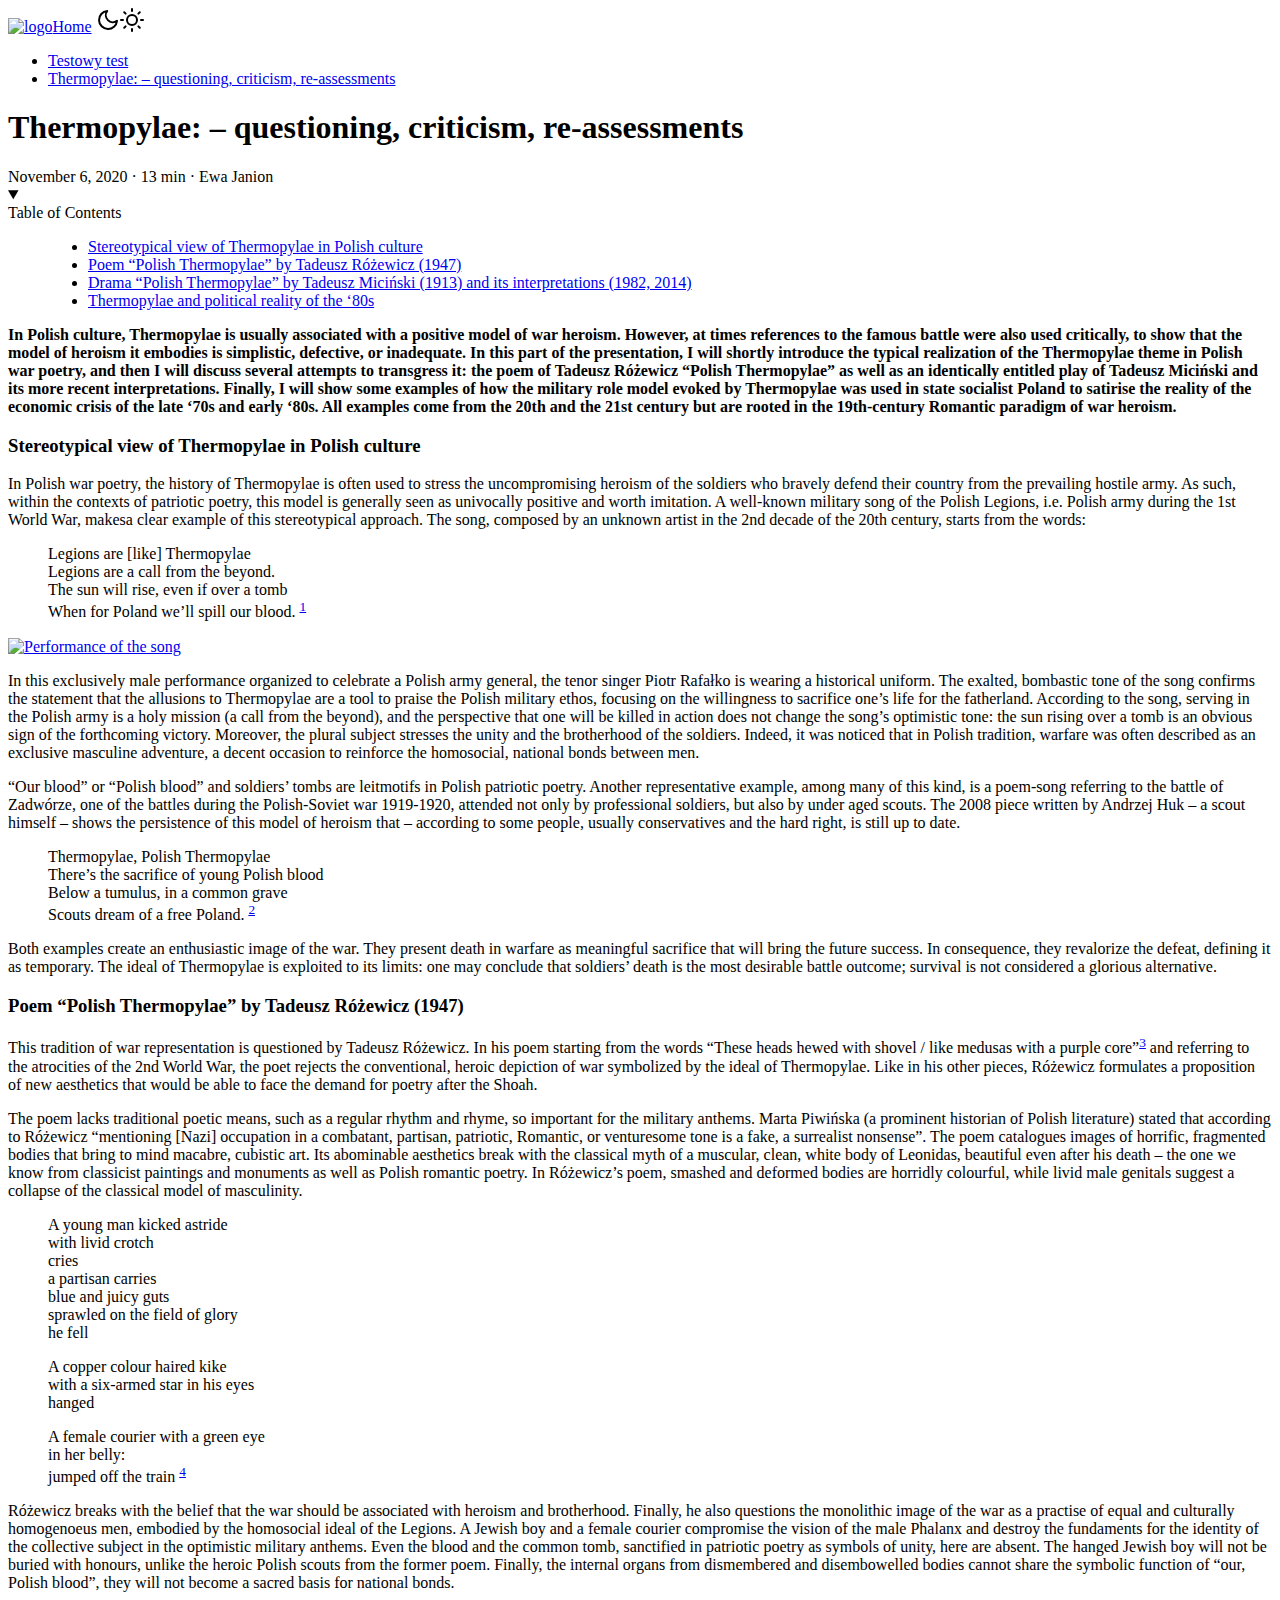
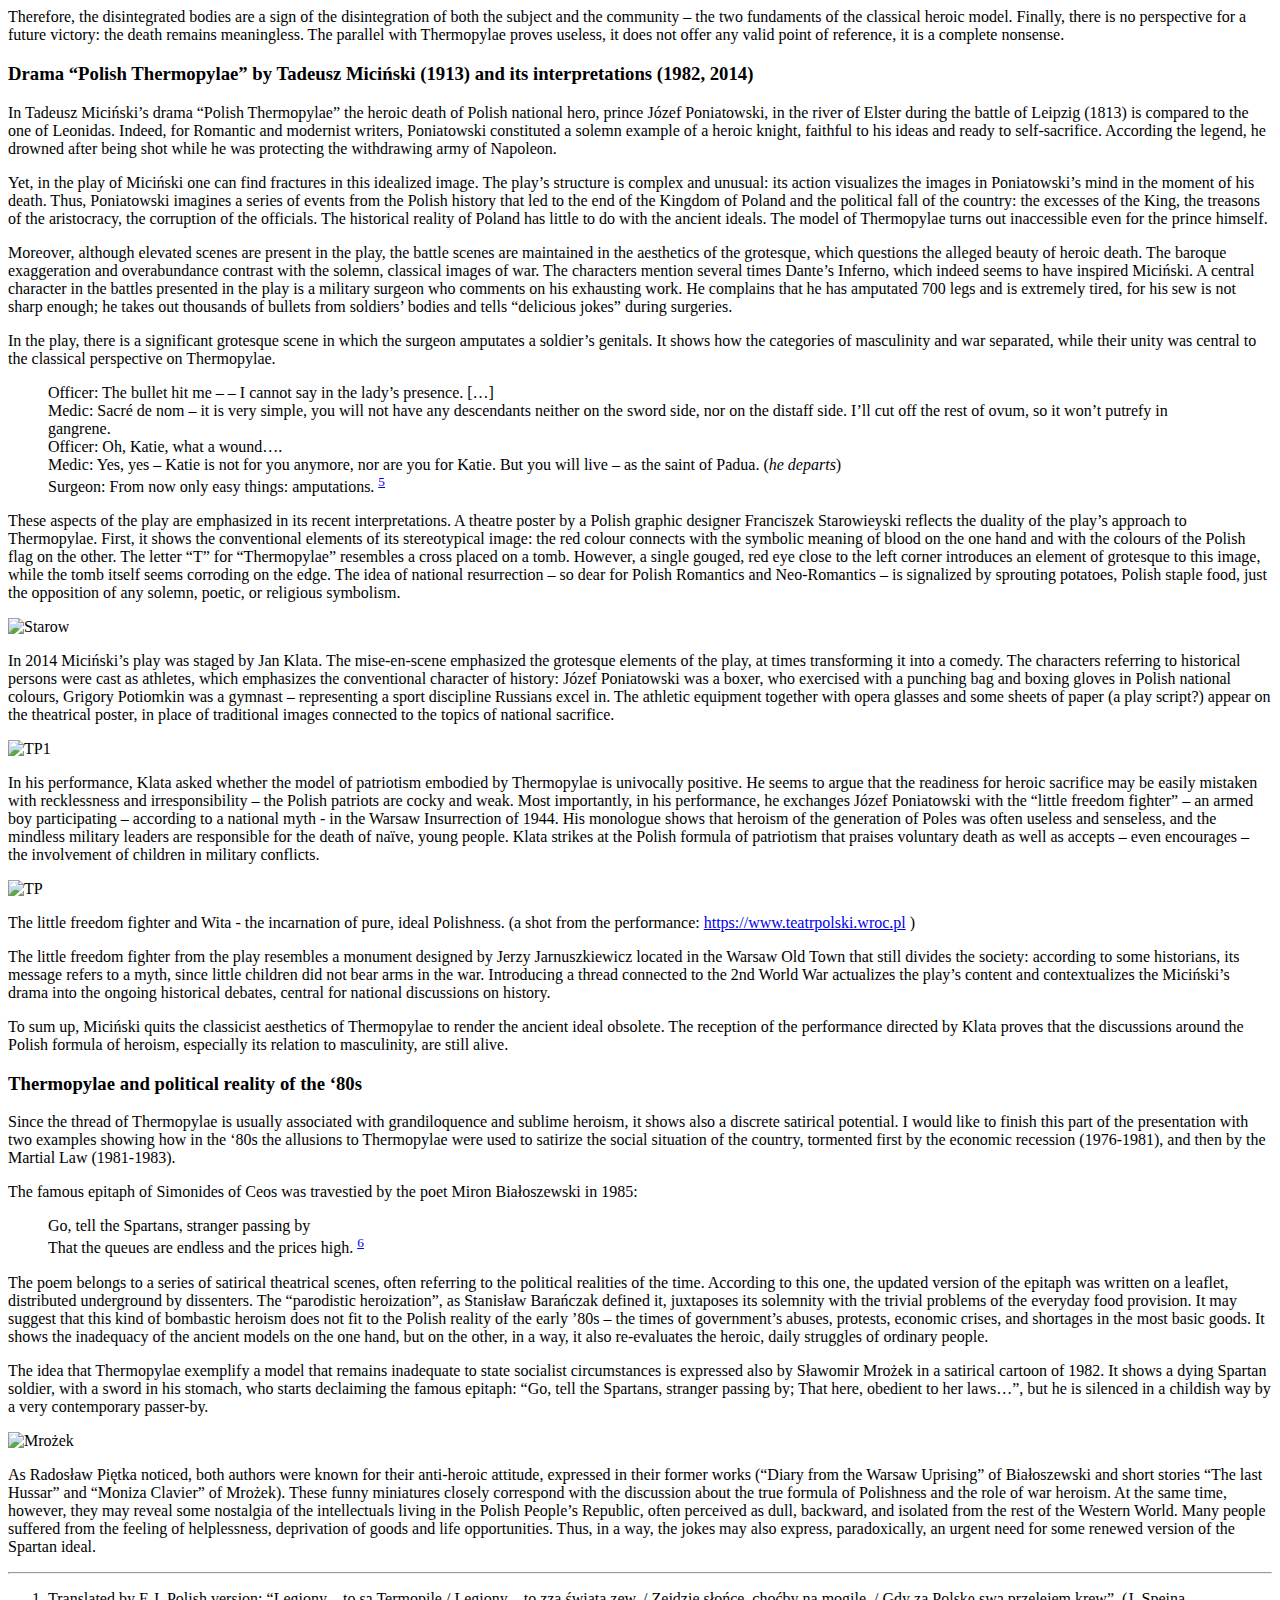
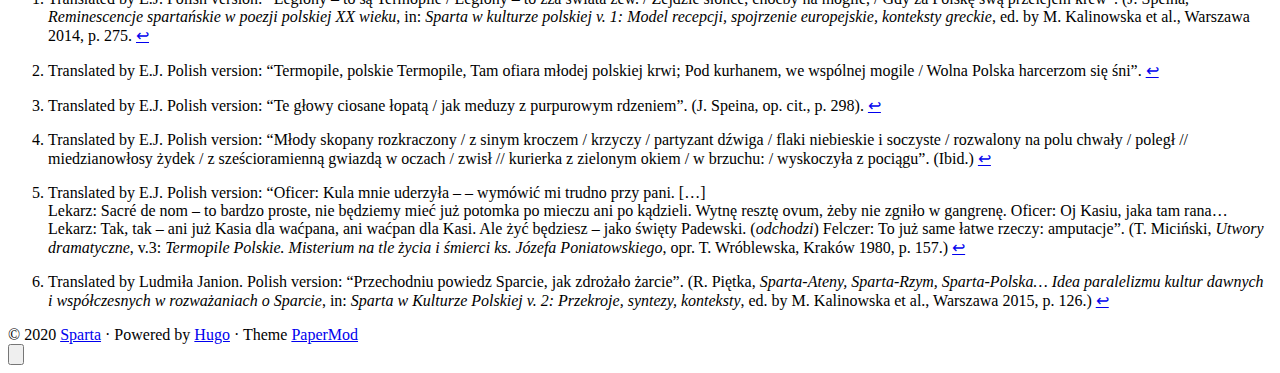
==== commit c49b8d5c: "deploy: d79ea0defc5ec2376a00265fc75f46a011b25424" ====
--- a/posts/thermo/index.html
+++ b/posts/thermo/index.html
@@ -1,5 +1,5 @@
-<!doctype html><html lang=en dir=auto><head><meta charset=utf-8><meta http-equiv=x-ua-compatible content="IE=edge"><meta name=viewport content="width=device-width,initial-scale=1,shrink-to-fit=no"><title>Thermopylae: – questioning, criticism, re-assessments - Sparta</title><meta name=keywords content><meta name=description content="Description"><meta name=author content="Ewa Janion"><link rel=canonical href=https://ewaroza.github.io/sparta/posts/thermo/><link href=https://ewaroza.github.io/sparta/assets/css/stylesheet.min.423a3f936d3c2f8ed2a09c09b14e77af788d634dc55def0398bdf279b1cfa624.css integrity="sha256-Qjo/k208L47SoJwJsU53r3iNY03FXe8DmL3yebHPpiQ=" rel="preload stylesheet" as=style><link rel=manifest href=https://ewaroza.github.io/sparta/site.webmanifest><link rel=icon href=https://ewaroza.github.io/sparta/favicon.ico><link rel=icon type=image/png sizes=16x16 href=https://ewaroza.github.io/sparta/favicon-16x16.png><link rel=icon type=image/png sizes=32x32 href=https://ewaroza.github.io/sparta/favicon-32x32.png><link rel=apple-touch-icon href=https://ewaroza.github.io/sparta/apple-touch-icon.png><link rel=mask-icon href=https://ewaroza.github.io/sparta/safari-pinned-tab.svg><meta name=theme-color content="#2e2e33"><meta name=msapplication-TileColor content="#2e2e33"><meta name=generator content="Hugo 0.75.1"><meta property="og:title" content="Thermopylae: – questioning, criticism, re-assessments"><meta property="og:description" content="Description"><meta property="og:type" content="article"><meta property="og:url" content="https://ewaroza.github.io/sparta/posts/thermo/"><meta property="article:published_time" content="2020-11-06T00:00:00+00:00"><meta property="article:modified_time" content="2020-11-06T00:00:00+00:00"><meta property="og:site_name" content="Sparta"><meta name=twitter:card content="summary"><meta name=twitter:title content="Thermopylae: – questioning, criticism, re-assessments"><meta name=twitter:description content="Description"><script type=application/ld+json>{"@context":"https://schema.org","@type":"BlogPosting","headline":"Thermopylae: – questioning, criticism, re-assessments","name":"Thermopylae: – questioning, criticism, re-assessments","description":"In Polish culture, Thermopylae is usually associated with a positive model of war heroism. However, at times references to the famous battle were also used critically, to show that …","keywords":[],"articleBody":"In Polish culture, Thermopylae is usually associated with a positive model of war heroism. However, at times references to the famous battle were also used critically, to show that the model of heroism it embodies is simplistic, defective, or inadequate. In this part of the presentation, I will shortly introduce the typical realization of the Thermopylae theme in Polish war poetry, and then I will discuss several attempts to transgress it: the poem of Tadeusz Różewicz “Polish Thermopylae” as well as an identically entitled play of Tadeusz Miciński and its more recent interpretations. Finally, I will show some examples of how the military role model evoked by Thermopylae was used in state socialist Poland to satirise the reality of the economic crisis of the late ‘70s and early ‘80s. All examples come from the 20th and the 21st century but are rooted in the 19th-century Romantic paradigm of war heroism.\nStereotypical view of Thermopylae in Polish culture In Polish war poetry, the history of Thermopylae is often used to stress the uncompromising heroism of the soldiers who bravely defend their country from the prevailing hostile army. As such, within the contexts of patriotic poetry, this model is generally seen as univocally positive and worth imitation. A well-known military song of the Polish Legions, i.e. Polish army during the 1st World War, makesa clear example of this stereotypical approach. The song, composed by an unknown artist in the 2nd decade of the 20th century, starts from the words:\n Legions are [like] Thermopylae\nLegions are a call from the beyond.\nThe sun will rise, even if over a tomb\nWhen for Poland we’ll spill our blood. 1\n \nIn this exclusively male performance organized to celebrate a Polish army general, the tenor singer Piotr Rafałko is wearing a historical uniform. The exalted, bombastic tone of the song confirms the statement that the allusions to Thermopylae are a tool to praise the Polish military ethos, focusing on the willingness to sacrifice one’s life for the fatherland. According to the song, serving in the Polish army is a holy mission (a call from the beyond), and the perspective that one will be killed in action does not change the song’s optimistic tone: the sun rising over a tomb is an obvious sign of the forthcoming victory. Moreover, the plural subject stresses the unity and the brotherhood of the soldiers. Indeed, it was noticed that in Polish tradition, warfare was often described as an exclusive masculine adventure, a decent occasion to reinforce the homosocial, national bonds between men.\n“Our blood” or “Polish blood” and soldiers’ tombs are leitmotifs in Polish patriotic poetry. Another representative example, among many of this kind, is a poem-song referring to the battle of Zadwórze, one of the battles during the Polish-Soviet war 1919-1920, attended not only by professional soldiers, but also by under aged scouts. The 2008 piece written by Andrzej Huk – a scout himself – shows the persistence of this model of heroism that – according to some people, usually conservatives and the hard right, is still up to date.\n Thermopylae, Polish Thermopylae\nThere’s the sacrifice of young Polish blood\nBelow a tumulus, in a common grave\nScouts dream of a free Poland. 2\n Both examples create an enthusiastic image of the war. They present death in warfare as meaningful sacrifice that will bring the future success. In consequence, they revalorize the defeat, defining it as temporary. The ideal of Thermopylae is exploited to its limits: one may conclude that soldiers’ death is the most desirable battle outcome; survival is not considered a glorious alternative.\nPoem “Polish Thermopylae” by Tadeusz Różewicz (1947) This tradition of war representation is questioned by Tadeusz Różewicz. In his poem starting from the words “These heads hewed with shovel / like medusas with a purple core”3 and referring to the atrocities of the 2nd World War, the poet rejects the conventional, heroic depiction of war symbolized by the ideal of Thermopylae. Like in his other pieces, Różewicz formulates a proposition of new aesthetics that would be able to face the demand for poetry after the Shoah.\nThe poem lacks traditional poetic means, such as a regular rhythm and rhyme, so important for the military anthems. Marta Piwińska (a prominent historian of Polish literature) stated that according to Różewicz “mentioning [Nazi] occupation in a combatant, partisan, patriotic, Romantic, or venturesome tone is a fake, a surrealist nonsense”. The poem catalogues images of horrific, fragmented bodies that bring to mind macabre, cubistic art. Its abominable aesthetics break with the classical myth of a muscular, clean, white body of Leonidas, beautiful even after his death – the one we know from classicist paintings and monuments as well as Polish romantic poetry. In Różewicz’s poem, smashed and deformed bodies are horridly colourful, while livid male genitals suggest a collapse of the classical model of masculinity.\n A young man kicked astride\nwith livid crotch\ncries\na partisan carries\nblue and juicy guts\nsprawled on the field of glory\nhe fell\n  A copper colour haired kike\nwith a six-armed star in his eyes\nhanged\n  A female courier with a green eye\nin her belly:\njumped off the train 4\n Różewicz breaks with the belief that the war should be associated with heroism and brotherhood. Finally, he also questions the monolithic image of the war as a practise of equal and culturally homogenoeus men, embodied by the homosocial ideal of the Legions. A Jewish boy and a female courier compromise the vision of the male Phalanx and destroy the fundaments for the identity of the collective subject in the optimistic military anthems. Even the blood and the common tomb, sanctified in patriotic poetry as symbols of unity, here are absent. The hanged Jewish boy will not be buried with honours, unlike the heroic Polish scouts from the former poem. Finally, the internal organs from dismembered and disembowelled bodies cannot share the symbolic function of “our, Polish blood”, they will not become a sacred basis for national bonds.\nTherefore, the disintegrated bodies are a sign of the disintegration of both the subject and the community – the two fundaments of the classical heroic model. Finally, there is no perspective for a future victory: the death remains meaningless. The parallel with Thermopylae proves useless, it does not offer any valid point of reference, it is a complete nonsense.\nDrama “Polish Thermopylae” by Tadeusz Miciński (1913) and its interpretations (1982, 2014) In Tadeusz Miciński’s drama “Polish Thermopylae” the heroic death of Polish national hero, prince Józef Poniatowski, in the river of Elster during the battle of Leipzig (1813) is compared to the one of Leonidas. Indeed, for Romantic and modernist writers, Poniatowski constituted a solemn example of a heroic knight, faithful to his ideas and ready to self-sacrifice. According the legend, he drowned after being shot while he was protecting the withdrawing army of Napoleon.\nYet, in the play of Miciński one can find fractures in this idealized image. The play’s structure is complex and unusual: its action visualizes the images in Poniatowski’s mind in the moment of his death. Thus, Poniatowski imagines a series of events from the Polish history that led to the end of the Kingdom of Poland and the political fall of the country: the excesses of the King, the treasons of the aristocracy, the corruption of the officials. The historical reality of Poland has little to do with the ancient ideals. The model of Thermopylae turns out inaccessible even for the prince himself.\nMoreover, although elevated scenes are present in the play, the battle scenes are maintained in the aesthetics of the grotesque, which questions the alleged beauty of heroic death. The baroque exaggeration and overabundance contrast with the solemn, classical images of war. The characters mention several times Dante’s Inferno, which indeed seems to have inspired Miciński. A central character in the battles presented in the play is a military surgeon who comments on his exhausting work. He complains that he has amputated 700 legs and is extremely tired, for his sew is not sharp enough; he takes out thousands of bullets from soldiers’ bodies and tells “delicious jokes” during surgeries.\nIn the play, there is a significant grotesque scene in which the surgeon amputates a soldier’s genitals. It shows how the categories of masculinity and war separated, while their unity was central to the classical perspective on Thermopylae.\n Officer: The bullet hit me – – I cannot say in the lady’s presence. […]\nMedic: Sacré de nom – it is very simple, you will not have any descendants neither on the sword side, nor on the distaff side. I’ll cut off the rest of ovum, so it won’t putrefy in gangrene.\nOfficer: Oh, Katie, what a wound….\nMedic: Yes, yes – Katie is not for you anymore, nor are you for Katie. But you will live – as the saint of Padua. (he departs)\nSurgeon: From now only easy things: amputations. 5\n These aspects of the play are emphasized in its recent interpretations. A theatre poster by a Polish graphic designer Franciszek Starowieyski reflects the duality of the play’s approach to Thermopylae. First, it shows the conventional elements of its stereotypical image: the red colour connects with the symbolic meaning of blood on the one hand and with the colours of the Polish flag on the other. The letter “T” for “Thermopylae” resembles a cross placed on a tomb. However, a single gouged, red eye close to the left corner introduces an element of grotesque to this image, while the tomb itself seems corroding on the edge. The idea of national resurrection – so dear for Polish Romantics and Neo-Romantics – is signalized by sprouting potatoes, Polish staple food, just the opposition of any solemn, poetic, or religious symbolism.\nIn 2014 Miciński’s play was staged by Jan Klata. The mise-en-scene emphasized the grotesque elements of the play, at times transforming it into a comedy. The characters referring to historical persons were cast as athletes, which emphasizes the conventional character of history: Józef Poniatowski was a boxer, who exercised with a punching bag and boxing gloves in Polish national colours, Grigory Potiomkin was a gymnast – representing a sport discipline Russians excel in. The athletic equipment together with opera glasses and some sheets of paper (a play script?) appear on the theatrical poster, in place of traditional images connected to the topics of national sacrifice.\nIn his performance, Klata asked whether the model of patriotism embodied by Thermopylae is univocally positive. He seems to argue that the readiness for heroic sacrifice may be easily mistaken with recklessness and irresponsibility – the Polish patriots are cocky and weak. Most importantly, in his performance, he exchanges Józef Poniatowski with the “little freedom fighter” – an armed boy participating – according to a national myth - in the Warsaw Insurrection of 1944. His monologue shows that heroism of the generation of Poles was often useless and senseless, and the mindless military leaders are responsible for the death of naïve, young people. Klata strikes at the Polish formula of patriotism that praises voluntary death as well as accepts – even encourages – the involvement of children in military conflicts.\nThe little freedom fighter and Wita - the incarnation of pure, ideal Polishness. (a shot from the performance: https://www.teatrpolski.wroc.pl )\nThe little freedom fighter from the play resembles a monument designed by Jerzy Jarnuszkiewicz located in the Warsaw Old Town that still divides the society: according to some historians, its message refers to a myth, since little children did not bear arms in the war. Introducing a thread connected to the 2nd World War actualizes the play’s content and contextualizes the Miciński’s drama into the ongoing historical debates, central for national discussions on history.\nTo sum up, Miciński quits the classicist aesthetics of Thermopylae to render the ancient ideal obsolete. The reception of the performance directed by Klata proves that the discussions around the Polish formula of heroism, especially its relation to masculinity, are still alive.\nThermopylae and political reality of the ‘80s Since the thread of Thermopylae is usually associated with grandiloquence and sublime heroism, it shows also a discrete satirical potential. I would like to finish this part of the presentation with two examples showing how in the ‘80s the allusions to Thermopylae were used to satirize the social situation of the country, tormented first by the economic recession (1976-1981), and then by the Martial Law (1981-1983).\nThe famous epitaph of Simonides of Ceos was travestied by the poet Miron Białoszewski in 1985:\n Go, tell the Spartans, stranger passing by\nThat the queues are endless and the prices high. 6\n The poem belongs to a series of satirical theatrical scenes, often referring to the political realities of the time. According to this one, the updated version of the epitaph was written on a leaflet, distributed underground by dissenters. The “parodistic heroization”, as Stanisław Barańczak defined it, juxtaposes its solemnity with the trivial problems of the everyday food provision. It may suggest that this kind of bombastic heroism does not fit to the Polish reality of the early ’80s – the times of government’s abuses, protests, economic crises, and shortages in the most basic goods. It shows the inadequacy of the ancient models on the one hand, but on the other, in a way, it also re-evaluates the heroic, daily struggles of ordinary people.\nThe idea that Thermopylae exemplify a model that remains inadequate to state socialist circumstances is expressed also by Sławomir Mrożek in a satirical cartoon of 1982. It shows a dying Spartan soldier, with a sword in his stomach, who starts declaiming the famous epitaph: “Go, tell the Spartans, stranger passing by; That here, obedient to her laws…”, but he is silenced in a childish way by a very contemporary passer-by.\nAs Radosław Piętka noticed, both authors were known for their anti-heroic attitude, expressed in their former works (“Diary from the Warsaw Uprising” of Białoszewski and short stories “The last Hussar” and “Moniza Clavier” of Mrożek). These funny miniatures closely correspond with the discussion about the true formula of Polishness and the role of war heroism. At the same time, however, they may reveal some nostalgia of the intellectuals living in the Polish People’s Republic, often perceived as dull, backward, and isolated from the rest of the Western World. Many people suffered from the feeling of helplessness, deprivation of goods and life opportunities. Thus, in a way, the jokes may also express, paradoxically, an urgent need for some renewed version of the Spartan ideal.\n  Translated by E.J. Polish version: Legiony – to są Termopile / Legiony – to zza świata zew. / Zejdzie słońce, choćby na mogile, / Gdy za Polskę swą przelejem krew. (J. Speina, *Reminescencje spartańskie w poezji polskiej XX wieku, in: Sparta w kulturze polskiej v. 1: Model recepcji, spojrzenie europejskie, konteksty greckie, ed. by M. Kalinowska et al., Warszawa 2014, p. 275. ↩︎\n Translated by E.J. Polish version: Termopile, polskie Termopile, Tam ofiara młodej polskiej krwi; Pod kurhanem, we wspólnej mogile / Wolna Polska harcerzom się śni. ↩︎\n Translated by E.J. Polish version: Te głowy ciosane łopatą / jak meduzy z purpurowym rdzeniem. (J. Speina, op. cit., p. 298). ↩︎\n Translated by E.J. Polish version: Młody skopany rozkraczony / z sinym kroczem / krzyczy / partyzant dźwiga / flaki niebieskie i soczyste / rozwalony na polu chwały / poległ // miedzianowłosy żydek / z sześcioramienną gwiazdą w oczach / zwisł // kurierka z zielonym okiem / w brzuchu: / wyskoczyła z pociągu. (Ibid.) ↩︎\n Translated by E.J. Polish version: Oficer: Kula mnie uderzyła – – wymówić mi trudno przy pani. […] Lekarz: Sacré de nom – to bardzo proste, nie będziemy mieć już potomka po mieczu ani po kądzieli. Wytnę resztę ovum, żeby nie zgniło w gangrenę. Oficer: Oj Kasiu, jaka tam rana… Lekarz: Tak, tak – ani już Kasia dla waćpana, ani waćpan dla Kasi. Ale żyć będziesz – jako święty Padewski. (odchodzi) Felczer: To już same łatwe rzeczy: amputacje. (T. Miciński, Utwory dramatyczne, v.3: Termopile Polskie. Misterium na tle życia i śmierci ks. Józefa Poniatowskiego, opr. T. Wróblewska, Kraków 1980, p. 157.) ↩︎\n Translated by Ludmiła Janion. Polish version: Przechodniu powiedz Sparcie, jak zdrożało żarcie. (R. Piętka, Sparta-Ateny, Sparta-Rzym, Sparta-Polska… Idea paralelizmu kultur dawnych i współczesnych w rozważaniach o Sparcie, in: Sparta w Kulturze Polskiej v. 2: Przekroje, syntezy, konteksty, ed. by M. Kalinowska et al., Warszawa 2015, p. 126.) ↩︎\n   ","wordCount":"2728","inLanguage":"en","datePublished":"2020-11-06T00:00:00Z","dateModified":"2020-11-06T00:00:00Z","author":{"@type":"Person","name":"Ewa Janion"},"mainEntityOfPage":{"@type":"WebPage","@id":"https://ewaroza.github.io/sparta/posts/thermo/"},"publisher":{"@type":"Organization","name":"Sparta","logo":{"@type":"ImageObject","url":"https://ewaroza.github.io/sparta/favicon.ico"}}}</script></head><body class=single id=top><script>if(localStorage.getItem("pref-theme")==="dark"){document.body.classList.add('dark');}else if(localStorage.getItem("pref-theme")==="light"){document.body.classList.remove('dark')}else if(window.matchMedia('(prefers-color-scheme: dark)').matches){document.body.classList.add('dark');}</script><noscript><style type=text/css>.theme-toggle,.top-link{display:none}</style></noscript><header class=header><nav class=nav><div class=logo><a href=https://ewaroza.github.io/sparta/ accesskey=h><img src=/apple-touch-icon.png alt=logo aria-label=logo height=35>Home</a>
-<span class=logo-switches><span class=theme-toggle><a id=theme-toggle accesskey=t><svg id="moon" xmlns="http://www.w3.org/2000/svg" width="24" height="24" viewBox="0 0 24 24" fill="none" stroke="currentcolor" stroke-width="2" stroke-linecap="round" stroke-linejoin="round"><path d="M21 12.79A9 9 0 1111.21 3 7 7 0 0021 12.79z"/></svg><svg id="sun" xmlns="http://www.w3.org/2000/svg" width="24" height="24" viewBox="0 0 24 24" fill="none" stroke="currentcolor" stroke-width="2" stroke-linecap="round" stroke-linejoin="round"><circle cx="12" cy="12" r="5"/><line x1="12" y1="1" x2="12" y2="3"/><line x1="12" y1="21" x2="12" y2="23"/><line x1="4.22" y1="4.22" x2="5.64" y2="5.64"/><line x1="18.36" y1="18.36" x2="19.78" y2="19.78"/><line x1="1" y1="12" x2="3" y2="12"/><line x1="21" y1="12" x2="23" y2="12"/><line x1="4.22" y1="19.78" x2="5.64" y2="18.36"/><line x1="18.36" y1="5.64" x2="19.78" y2="4.22"/></svg></a></span></span></div><ul class=menu id=menu onscroll=menu_on_scroll()><li><a href=https://ewaroza.github.io/sparta/posts/test/><span>Testowy test</span></a></li><li><a href=https://ewaroza.github.io/sparta/posts/thermo/><span class=active>Thermopylae: – questioning, criticism, re-assessments</span></a></li></ul></nav></header><main class=main><article class=post-single><header class=post-header><h1 class=post-title>Thermopylae: – questioning, criticism, re-assessments</h1><div class=post-meta>November 6, 2020&nbsp;·&nbsp;13 min&nbsp;·&nbsp;Ewa Janion</div></header><div class=toc><details open><summary><div class=details accesskey=c>Table of Contents</div></summary><blockquote><ul><li><a href=#stereotypical-view-of-thermopylae-in-polish-culture aria-label="Stereotypical view of Thermopylae in Polish culture">Stereotypical view of Thermopylae in Polish culture</a></li><li><a href=#poem-polish-thermopylae-by-tadeusz-r%c3%b3%c5%bcewicz-1947 aria-label="Poem “Polish Thermopylae” by Tadeusz Różewicz (1947)">Poem “Polish Thermopylae” by Tadeusz Różewicz (1947)</a></li><li><a href=#drama-polish-thermopylae-by-tadeusz-mici%c5%84ski-1913-and-its-interpretations-1982-2014 aria-label="Drama “Polish Thermopylae” by Tadeusz Miciński (1913) and its interpretations (1982, 2014)">Drama “Polish Thermopylae” by Tadeusz Miciński (1913) and its interpretations (1982, 2014)</a></li><li><a href=#thermopylae-and-political-reality-of-the-80s aria-label="Thermopylae and political reality of the ‘80s">Thermopylae and political reality of the ‘80s</a></li></ul></blockquote></details></div><div class=post-content><p><strong>In Polish culture, Thermopylae is usually associated with a positive model of war heroism. However, at times references to the famous battle were also used critically, to show that the model of heroism it embodies is simplistic, defective, or inadequate. In this part of the presentation, I will shortly introduce the typical realization of the Thermopylae theme in Polish war poetry, and then I will discuss several attempts to transgress it: the poem of Tadeusz Różewicz “Polish Thermopylae” as well as an identically entitled play of Tadeusz Miciński and its more recent interpretations. Finally, I will show some examples of how the military role model evoked by Thermopylae was used in state socialist Poland to satirise the reality of the economic crisis of the late ‘70s and early ‘80s. All examples come from the 20th and the 21st century but are rooted in the 19th-century Romantic paradigm of war heroism.</strong></p><h3 id=stereotypical-view-of-thermopylae-in-polish-culture>Stereotypical view of Thermopylae in Polish culture</h3><p>In Polish war poetry, the history of Thermopylae is often used to stress the uncompromising heroism of the soldiers who bravely defend their country from the prevailing hostile army. As such, within the contexts of patriotic poetry, this model is generally seen as univocally positive and worth imitation. A well-known military song of the Polish Legions, i.e. Polish army during the 1st World War, makesa clear example of this stereotypical approach. The song, composed by an unknown artist in the 2nd decade of the 20th century, starts from the words:</p><blockquote><p>Legions are [like] Thermopylae<br>Legions are a call from the beyond.<br>The sun will rise, even if over a tomb<br>When for Poland we’ll spill our blood. <sup id=fnref:1><a href=#fn:1 class=footnote-ref role=doc-noteref>1</a></sup></p></blockquote><p><a href="https://www.youtube.com/watch?v=sFQSNhFVI4M"><img src="https://www.youtube.com/watch?v=sFQSNhFVI4M" alt="Performance of the song"></a></p><p>In this exclusively male performance organized to celebrate a Polish army general, the tenor singer Piotr Rafałko is wearing a historical uniform. The exalted, bombastic tone of the song confirms the statement that the allusions to Thermopylae are a tool to praise the Polish military ethos, focusing on the willingness to sacrifice one’s life for the fatherland. According to the song, serving in the Polish army is a holy mission (a call from the beyond), and the perspective that one will be killed in action does not change the song’s optimistic tone: the sun rising over a tomb is an obvious sign of the forthcoming victory. Moreover, the plural subject stresses the unity and the brotherhood of the soldiers. Indeed, it was noticed that in Polish tradition, warfare was often described as an exclusive masculine adventure, a decent occasion to reinforce the homosocial, national bonds between men.</p><p>“Our blood” or “Polish blood” and soldiers’ tombs are leitmotifs in Polish patriotic poetry. Another representative example, among many of this kind, is a poem-song referring to the battle of Zadwórze, one of the battles during the Polish-Soviet war 1919-1920, attended not only by professional soldiers, but also by under aged scouts. The 2008 piece written by Andrzej Huk – a scout himself – shows the persistence of this model of heroism that – according to some people, usually conservatives and the hard right, is still up to date.</p><blockquote><p>Thermopylae, Polish Thermopylae<br>There’s the sacrifice of young Polish blood<br>Below a tumulus, in a common grave<br>Scouts dream of a free Poland. <sup id=fnref:2><a href=#fn:2 class=footnote-ref role=doc-noteref>2</a></sup></p></blockquote><p>Both examples create an enthusiastic image of the war. They present death in warfare as meaningful sacrifice that will bring the future success. In consequence, they revalorize the defeat, defining it as temporary. The ideal of Thermopylae is exploited to its limits: one may conclude that soldiers’ death is the most desirable battle outcome; survival is not considered a glorious alternative.</p><h3 id=poem-polish-thermopylae-by-tadeusz-różewicz-1947>Poem “Polish Thermopylae” by Tadeusz Różewicz (1947)</h3><p>This tradition of war representation is questioned by Tadeusz Różewicz. In his poem starting from the words “These heads hewed with shovel / like medusas with a purple core”<sup id=fnref:3><a href=#fn:3 class=footnote-ref role=doc-noteref>3</a></sup> and referring to the atrocities of the 2nd World War, the poet rejects the conventional, heroic depiction of war symbolized by the ideal of Thermopylae. Like in his other pieces, Różewicz formulates a proposition of new aesthetics that would be able to face the demand for poetry after the Shoah.</p><p>The poem lacks traditional poetic means, such as a regular rhythm and rhyme, so important for the military anthems. Marta Piwińska (a prominent historian of Polish literature) stated that according to Różewicz “mentioning [Nazi] occupation in a combatant, partisan, patriotic, Romantic, or venturesome tone is a fake, a surrealist nonsense”. The poem catalogues images of horrific, fragmented bodies that bring to mind macabre, cubistic art. Its abominable aesthetics break with the classical myth of a muscular, clean, white body of Leonidas, beautiful even after his death – the one we know from classicist paintings and monuments as well as Polish romantic poetry. In Różewicz’s poem, smashed and deformed bodies are horridly colourful, while livid male genitals suggest a collapse of the classical model of masculinity.</p><blockquote><p>A young man kicked astride<br>with livid crotch<br>cries<br>a partisan carries<br>blue and juicy guts<br>sprawled on the field of glory<br>he fell</p></blockquote><blockquote><p>A copper colour haired kike<br>with a six-armed star in his eyes<br>hanged</p></blockquote><blockquote><p>A female courier with a green eye<br>in her belly:<br>jumped off the train <sup id=fnref:4><a href=#fn:4 class=footnote-ref role=doc-noteref>4</a></sup></p></blockquote><p>Różewicz breaks with the belief that the war should be associated with heroism and brotherhood. Finally, he also questions the monolithic image of the war as a practise of equal and culturally homogenoeus men, embodied by the homosocial ideal of the Legions. A Jewish boy and a female courier compromise the vision of the male Phalanx and destroy the fundaments for the identity of the collective subject in the optimistic military anthems. Even the blood and the common tomb, sanctified in patriotic poetry as symbols of unity, here are absent. The hanged Jewish boy will not be buried with honours, unlike the heroic Polish scouts from the former poem. Finally, the internal organs from dismembered and disembowelled bodies cannot share the symbolic function of “our, Polish blood”, they will not become a sacred basis for national bonds.</p><p>Therefore, the disintegrated bodies are a sign of the disintegration of both the subject and the community – the two fundaments of the classical heroic model. Finally, there is no perspective for a future victory: the death remains meaningless. The parallel with Thermopylae proves useless, it does not offer any valid point of reference, it is a complete nonsense.</p><h3 id=drama-polish-thermopylae-by-tadeusz-miciński-1913-and-its-interpretations-1982-2014>Drama “Polish Thermopylae” by Tadeusz Miciński (1913) and its interpretations (1982, 2014)</h3><p>In Tadeusz Miciński’s drama “Polish Thermopylae” the heroic death of Polish national hero, prince Józef Poniatowski, in the river of Elster during the battle of Leipzig (1813) is compared to the one of Leonidas. Indeed, for Romantic and modernist writers, Poniatowski constituted a solemn example of a heroic knight, faithful to his ideas and ready to self-sacrifice. According the legend, he drowned after being shot while he was protecting the withdrawing army of Napoleon.</p><p>Yet, in the play of Miciński one can find fractures in this idealized image. The play’s structure is complex and unusual: its action visualizes the images in Poniatowski’s mind in the moment of his death. Thus, Poniatowski imagines a series of events from the Polish history that led to the end of the Kingdom of Poland and the political fall of the country: the excesses of the King, the treasons of the aristocracy, the corruption of the officials. The historical reality of Poland has little to do with the ancient ideals. The model of Thermopylae turns out inaccessible even for the prince himself.</p><p>Moreover, although elevated scenes are present in the play, the battle scenes are maintained in the aesthetics of the grotesque, which questions the alleged beauty of heroic death. The baroque exaggeration and overabundance contrast with the solemn, classical images of war. The characters mention several times Dante’s Inferno, which indeed seems to have inspired Miciński. A central character in the battles presented in the play is a military surgeon who comments on his exhausting work. He complains that he has amputated 700 legs and is extremely tired, for his sew is not sharp enough; he takes out thousands of bullets from soldiers’ bodies and tells “delicious jokes” during surgeries.</p><p>In the play, there is a significant grotesque scene in which the surgeon amputates a soldier’s genitals. It shows how the categories of masculinity and war separated, while their unity was central to the classical perspective on Thermopylae.</p><blockquote><p>Officer: The bullet hit me &ndash; &ndash; I cannot say in the lady’s presence. […]<br>Medic: Sacré de nom – it is very simple, you will not have any descendants neither on the sword side, nor on the distaff side. I’ll cut off the rest of ovum, so it won’t putrefy in gangrene.<br>Officer: Oh, Katie, what a wound….<br>Medic: Yes, yes – Katie is not for you anymore, nor are you for Katie. But you will live – as the saint of Padua. (<em>he departs</em>)<br>Surgeon: From now only easy things: amputations. <sup id=fnref:5><a href=#fn:5 class=footnote-ref role=doc-noteref>5</a></sup></p></blockquote><p>These aspects of the play are emphasized in its recent interpretations. A theatre poster by a Polish graphic designer Franciszek Starowieyski reflects the duality of the play’s approach to Thermopylae. First, it shows the conventional elements of its stereotypical image: the red colour connects with the symbolic meaning of blood on the one hand and with the colours of the Polish flag on the other. The letter “T” for “Thermopylae” resembles a cross placed on a tomb. However, a single gouged, red eye close to the left corner introduces an element of grotesque to this image, while the tomb itself seems corroding on the edge. The idea of national resurrection – so dear for Polish Romantics and Neo-Romantics – is signalized by sprouting potatoes, Polish staple food, just the opposition of any solemn, poetic, or religious symbolism.</p><p><img src=../../Starow.jpg alt=Starow title="Franciszek Starowieyski"></p><p>In 2014 Miciński’s play was staged by Jan Klata. The mise-en-scene emphasized the grotesque elements of the play, at times transforming it into a comedy. The characters referring to historical persons were cast as athletes, which emphasizes the conventional character of history: Józef Poniatowski was a boxer, who exercised with a punching bag and boxing gloves in Polish national colours, Grigory Potiomkin was a gymnast – representing a sport discipline Russians excel in. The athletic equipment together with opera glasses and some sheets of paper (a play script?) appear on the theatrical poster, in place of traditional images connected to the topics of national sacrifice.</p><p><img src=../../TP1.jpg alt=TP1 title="Poster for Klata's performance"></p><p>In his performance, Klata asked whether the model of patriotism embodied by Thermopylae is univocally positive. He seems to argue that the readiness for heroic sacrifice may be easily mistaken with recklessness and irresponsibility – the Polish patriots are cocky and weak. Most importantly, in his performance, he exchanges Józef Poniatowski with the “little freedom fighter” – an armed boy participating – according to a national myth - in the Warsaw Insurrection of 1944. His monologue shows that heroism of the generation of Poles was often useless and senseless, and the mindless military leaders are responsible for the death of naïve, young people. Klata strikes at the Polish formula of patriotism that praises voluntary death as well as accepts – even encourages – the involvement of children in military conflicts.</p><p><img src=../../TP.jpg alt=TP title="Polish Thermopylae - a shot from Klata's performance"></p><p>The little freedom fighter and Wita - the incarnation of pure, ideal Polishness. (a shot from the performance: <a href=https://www.teatrpolski.wroc.pl>https://www.teatrpolski.wroc.pl</a> )</p><p>The little freedom fighter from the play resembles a monument designed by Jerzy Jarnuszkiewicz located in the Warsaw Old Town that still divides the society: according to some historians, its message refers to a myth, since little children did not bear arms in the war. Introducing a thread connected to the 2nd World War actualizes the play’s content and contextualizes the Miciński’s drama into the ongoing historical debates, central for national discussions on history.</p><p>To sum up, Miciński quits the classicist aesthetics of Thermopylae to render the ancient ideal obsolete. The reception of the performance directed by Klata proves that the discussions around the Polish formula of heroism, especially its relation to masculinity, are still alive.</p><h3 id=thermopylae-and-political-reality-of-the-80s>Thermopylae and political reality of the ‘80s</h3><p>Since the thread of Thermopylae is usually associated with grandiloquence and sublime heroism, it shows also a discrete satirical potential. I would like to finish this part of the presentation with two examples showing how in the ‘80s the allusions to Thermopylae were used to satirize the social situation of the country, tormented first by the economic recession (1976-1981), and then by the Martial Law (1981-1983).</p><p>The famous epitaph of Simonides of Ceos was travestied by the poet Miron Białoszewski in 1985:</p><blockquote><p>Go, tell the Spartans, stranger passing by<br>That the queues are endless and the prices high. <sup id=fnref:6><a href=#fn:6 class=footnote-ref role=doc-noteref>6</a></sup></p></blockquote><p>The poem belongs to a series of satirical theatrical scenes, often referring to the political realities of the time. According to this one, the updated version of the epitaph was written on a leaflet, distributed underground by dissenters. The “parodistic heroization”, as Stanisław Barańczak defined it, juxtaposes its solemnity with the trivial problems of the everyday food provision. It may suggest that this kind of bombastic heroism does not fit to the Polish reality of the early ’80s – the times of government’s abuses, protests, economic crises, and shortages in the most basic goods. It shows the inadequacy of the ancient models on the one hand, but on the other, in a way, it also re-evaluates the heroic, daily struggles of ordinary people.</p><p>The idea that Thermopylae exemplify a model that remains inadequate to state socialist circumstances is expressed also by Sławomir Mrożek in a satirical cartoon of 1982. It shows a dying Spartan soldier, with a sword in his stomach, who starts declaiming the famous epitaph: “Go, tell the Spartans, stranger passing by; That here, obedient to her laws…”, but he is silenced in a childish way by a very contemporary passer-by.</p><p><img src=../../Mrozek.jpg alt=Mrożek title="Cartoon by Mrożek"></p><p>As Radosław Piętka noticed, both authors were known for their anti-heroic attitude, expressed in their former works (“Diary from the Warsaw Uprising” of Białoszewski and short stories “The last Hussar” and “Moniza Clavier” of Mrożek). These funny miniatures closely correspond with the discussion about the true formula of Polishness and the role of war heroism. At the same time, however, they may reveal some nostalgia of the intellectuals living in the Polish People’s Republic, often perceived as dull, backward, and isolated from the rest of the Western World. Many people suffered from the feeling of helplessness, deprivation of goods and life opportunities. Thus, in a way, the jokes may also express, paradoxically, an urgent need for some renewed version of the Spartan ideal.</p><section class=footnotes role=doc-endnotes><hr><ol><li id=fn:1 role=doc-endnote><p>Translated by E.J. Polish version: Legiony – to są Termopile / Legiony – to zza świata zew. / Zejdzie słońce, choćby na mogile, / Gdy za Polskę swą przelejem krew. (J. Speina, *Reminescencje spartańskie w poezji polskiej XX wieku, in: <em>Sparta w kulturze polskiej v. 1: Model recepcji, spojrzenie europejskie, konteksty greckie</em>, ed. by M. Kalinowska et al., Warszawa 2014, p. 275. <a href=#fnref:1 class=footnote-backref role=doc-backlink>&#8617;&#xfe0e;</a></p></li><li id=fn:2 role=doc-endnote><p>Translated by E.J. Polish version: Termopile, polskie Termopile, Tam ofiara młodej polskiej krwi; Pod kurhanem, we wspólnej mogile / Wolna Polska harcerzom się śni. <a href=#fnref:2 class=footnote-backref role=doc-backlink>&#8617;&#xfe0e;</a></p></li><li id=fn:3 role=doc-endnote><p>Translated by E.J. Polish version: Te głowy ciosane łopatą / jak meduzy z purpurowym rdzeniem. (J. Speina, op. cit., p. 298). <a href=#fnref:3 class=footnote-backref role=doc-backlink>&#8617;&#xfe0e;</a></p></li><li id=fn:4 role=doc-endnote><p>Translated by E.J. Polish version: Młody skopany rozkraczony / z sinym kroczem / krzyczy / partyzant dźwiga / flaki niebieskie i soczyste / rozwalony na polu chwały / poległ // miedzianowłosy żydek / z sześcioramienną gwiazdą w oczach / zwisł // kurierka z zielonym okiem / w brzuchu: / wyskoczyła z pociągu. (Ibid.) <a href=#fnref:4 class=footnote-backref role=doc-backlink>&#8617;&#xfe0e;</a></p></li><li id=fn:5 role=doc-endnote><p>Translated by E.J. Polish version: Oficer: Kula mnie uderzyła &ndash; &ndash; wymówić mi trudno przy pani. […]<br>Lekarz: Sacré de nom &ndash; to bardzo proste, nie będziemy mieć już potomka po mieczu ani po kądzieli. Wytnę resztę ovum, żeby nie zgniło w gangrenę. Oficer: Oj Kasiu, jaka tam rana&mldr; Lekarz: Tak, tak – ani już Kasia dla waćpana, ani waćpan dla Kasi. Ale żyć będziesz – jako święty Padewski. (<em>odchodzi</em>) Felczer: To już same łatwe rzeczy: amputacje. (T. Miciński, <em>Utwory dramatyczne</em>, v.3: <em>Termopile Polskie. Misterium na tle życia i śmierci ks. Józefa Poniatowskiego</em>, opr. T. Wróblewska, Kraków 1980, p. 157.) <a href=#fnref:5 class=footnote-backref role=doc-backlink>&#8617;&#xfe0e;</a></p></li><li id=fn:6 role=doc-endnote><p>Translated by Ludmiła Janion. Polish version: Przechodniu powiedz Sparcie, jak zdrożało żarcie. (R. Piętka, <em>Sparta-Ateny, Sparta-Rzym, Sparta-Polska&mldr; Idea paralelizmu kultur dawnych i współczesnych w rozważaniach o Sparcie</em>, in: <em>Sparta w Kulturze Polskiej v. 2: Przekroje, syntezy, konteksty</em>, ed. by M. Kalinowska et al., Warszawa 2015, p. 126.) <a href=#fnref:6 class=footnote-backref role=doc-backlink>&#8617;&#xfe0e;</a></p></li></ol></section></div><footer class=post-footer></footer></article></main><footer class=footer><span>&copy; 2020 <a href=https://ewaroza.github.io/sparta/>Sparta</a></span>
+<!doctype html><html lang=en dir=auto><head><meta charset=utf-8><meta http-equiv=x-ua-compatible content="IE=edge"><meta name=viewport content="width=device-width,initial-scale=1,shrink-to-fit=no"><title>Thermopylae: – questioning, criticism, re-assessments - Sparta</title><meta name=keywords content><meta name=description content="Description"><meta name=author content="Ewa Janion"><link rel=canonical href=https://ewaroza.github.io/sparta/posts/thermo/><link href=https://ewaroza.github.io/sparta/assets/css/stylesheet.min.423a3f936d3c2f8ed2a09c09b14e77af788d634dc55def0398bdf279b1cfa624.css integrity="sha256-Qjo/k208L47SoJwJsU53r3iNY03FXe8DmL3yebHPpiQ=" rel="preload stylesheet" as=style><link rel=manifest href=https://ewaroza.github.io/sparta/site.webmanifest><link rel=icon href=https://ewaroza.github.io/sparta/favicon.ico><link rel=icon type=image/png sizes=16x16 href=https://ewaroza.github.io/sparta/favicon-16x16.png><link rel=icon type=image/png sizes=32x32 href=https://ewaroza.github.io/sparta/favicon-32x32.png><link rel=apple-touch-icon href=https://ewaroza.github.io/sparta/apple-touch-icon.png><link rel=mask-icon href=https://ewaroza.github.io/sparta/safari-pinned-tab.svg><meta name=theme-color content="#2e2e33"><meta name=msapplication-TileColor content="#2e2e33"><meta name=generator content="Hugo 0.75.1"><meta property="og:title" content="Thermopylae: – questioning, criticism, re-assessments"><meta property="og:description" content="Description"><meta property="og:type" content="article"><meta property="og:url" content="https://ewaroza.github.io/sparta/posts/thermo/"><meta property="article:published_time" content="2020-11-06T00:00:00+00:00"><meta property="article:modified_time" content="2020-11-06T00:00:00+00:00"><meta property="og:site_name" content="Sparta"><meta name=twitter:card content="summary"><meta name=twitter:title content="Thermopylae: – questioning, criticism, re-assessments"><meta name=twitter:description content="Description"><script type=application/ld+json>{"@context":"https://schema.org","@type":"BlogPosting","headline":"Thermopylae: – questioning, criticism, re-assessments","name":"Thermopylae: – questioning, criticism, re-assessments","description":"In Polish culture, Thermopylae is usually associated with a positive model of war heroism. However, at times references to the famous battle were also used critically, to show that …","keywords":[],"articleBody":"In Polish culture, Thermopylae is usually associated with a positive model of war heroism. However, at times references to the famous battle were also used critically, to show that the model of heroism it embodies is simplistic, defective, or inadequate. In this part of the presentation, I will shortly introduce the typical realization of the Thermopylae theme in Polish war poetry, and then I will discuss several attempts to transgress it: the poem of Tadeusz Różewicz “Polish Thermopylae” as well as an identically entitled play of Tadeusz Miciński and its more recent interpretations. Finally, I will show some examples of how the military role model evoked by Thermopylae was used in state socialist Poland to satirise the reality of the economic crisis of the late ‘70s and early ‘80s. All examples come from the 20th and the 21st century but are rooted in the 19th-century Romantic paradigm of war heroism.\nStereotypical view of Thermopylae in Polish culture In Polish war poetry, the history of Thermopylae is often used to stress the uncompromising heroism of the soldiers who bravely defend their country from the prevailing hostile army. As such, within the contexts of patriotic poetry, this model is generally seen as univocally positive and worth imitation. A well-known military song of the Polish Legions, i.e. Polish army during the 1st World War, makesa clear example of this stereotypical approach. The song, composed by an unknown artist in the 2nd decade of the 20th century, starts from the words:\n Legions are [like] Thermopylae\nLegions are a call from the beyond.\nThe sun will rise, even if over a tomb\nWhen for Poland we’ll spill our blood. 1\n \nIn this exclusively male performance organized to celebrate a Polish army general, the tenor singer Piotr Rafałko is wearing a historical uniform. The exalted, bombastic tone of the song confirms the statement that the allusions to Thermopylae are a tool to praise the Polish military ethos, focusing on the willingness to sacrifice one’s life for the fatherland. According to the song, serving in the Polish army is a holy mission (a call from the beyond), and the perspective that one will be killed in action does not change the song’s optimistic tone: the sun rising over a tomb is an obvious sign of the forthcoming victory. Moreover, the plural subject stresses the unity and the brotherhood of the soldiers. Indeed, it was noticed that in Polish tradition, warfare was often described as an exclusive masculine adventure, a decent occasion to reinforce the homosocial, national bonds between men.\n“Our blood” or “Polish blood” and soldiers’ tombs are leitmotifs in Polish patriotic poetry. Another representative example, among many of this kind, is a poem-song referring to the battle of Zadwórze, one of the battles during the Polish-Soviet war 1919-1920, attended not only by professional soldiers, but also by under aged scouts. The 2008 piece written by Andrzej Huk – a scout himself – shows the persistence of this model of heroism that – according to some people, usually conservatives and the hard right, is still up to date.\n Thermopylae, Polish Thermopylae\nThere’s the sacrifice of young Polish blood\nBelow a tumulus, in a common grave\nScouts dream of a free Poland. 2\n Both examples create an enthusiastic image of the war. They present death in warfare as meaningful sacrifice that will bring the future success. In consequence, they revalorize the defeat, defining it as temporary. The ideal of Thermopylae is exploited to its limits: one may conclude that soldiers’ death is the most desirable battle outcome; survival is not considered a glorious alternative.\nPoem “Polish Thermopylae” by Tadeusz Różewicz (1947) This tradition of war representation is questioned by Tadeusz Różewicz. In his poem starting from the words “These heads hewed with shovel / like medusas with a purple core”3 and referring to the atrocities of the 2nd World War, the poet rejects the conventional, heroic depiction of war symbolized by the ideal of Thermopylae. Like in his other pieces, Różewicz formulates a proposition of new aesthetics that would be able to face the demand for poetry after the Shoah.\nThe poem lacks traditional poetic means, such as a regular rhythm and rhyme, so important for the military anthems. Marta Piwińska (a prominent historian of Polish literature) stated that according to Różewicz “mentioning [Nazi] occupation in a combatant, partisan, patriotic, Romantic, or venturesome tone is a fake, a surrealist nonsense”. The poem catalogues images of horrific, fragmented bodies that bring to mind macabre, cubistic art. Its abominable aesthetics break with the classical myth of a muscular, clean, white body of Leonidas, beautiful even after his death – the one we know from classicist paintings and monuments as well as Polish romantic poetry. In Różewicz’s poem, smashed and deformed bodies are horridly colourful, while livid male genitals suggest a collapse of the classical model of masculinity.\n A young man kicked astride\nwith livid crotch\ncries\na partisan carries\nblue and juicy guts\nsprawled on the field of glory\nhe fell\n  A copper colour haired kike\nwith a six-armed star in his eyes\nhanged\n  A female courier with a green eye\nin her belly:\njumped off the train 4\n Różewicz breaks with the belief that the war should be associated with heroism and brotherhood. Finally, he also questions the monolithic image of the war as a practise of equal and culturally homogenoeus men, embodied by the homosocial ideal of the Legions. A Jewish boy and a female courier compromise the vision of the male Phalanx and destroy the fundaments for the identity of the collective subject in the optimistic military anthems. Even the blood and the common tomb, sanctified in patriotic poetry as symbols of unity, here are absent. The hanged Jewish boy will not be buried with honours, unlike the heroic Polish scouts from the former poem. Finally, the internal organs from dismembered and disembowelled bodies cannot share the symbolic function of “our, Polish blood”, they will not become a sacred basis for national bonds.\nTherefore, the disintegrated bodies are a sign of the disintegration of both the subject and the community – the two fundaments of the classical heroic model. Finally, there is no perspective for a future victory: the death remains meaningless. The parallel with Thermopylae proves useless, it does not offer any valid point of reference, it is a complete nonsense.\nDrama “Polish Thermopylae” by Tadeusz Miciński (1913) and its interpretations (1982, 2014) In Tadeusz Miciński’s drama “Polish Thermopylae” the heroic death of Polish national hero, prince Józef Poniatowski, in the river of Elster during the battle of Leipzig (1813) is compared to the one of Leonidas. Indeed, for Romantic and modernist writers, Poniatowski constituted a solemn example of a heroic knight, faithful to his ideas and ready to self-sacrifice. According the legend, he drowned after being shot while he was protecting the withdrawing army of Napoleon.\nYet, in the play of Miciński one can find fractures in this idealized image. The play’s structure is complex and unusual: its action visualizes the images in Poniatowski’s mind in the moment of his death. Thus, Poniatowski imagines a series of events from the Polish history that led to the end of the Kingdom of Poland and the political fall of the country: the excesses of the King, the treasons of the aristocracy, the corruption of the officials. The historical reality of Poland has little to do with the ancient ideals. The model of Thermopylae turns out inaccessible even for the prince himself.\nMoreover, although elevated scenes are present in the play, the battle scenes are maintained in the aesthetics of the grotesque, which questions the alleged beauty of heroic death. The baroque exaggeration and overabundance contrast with the solemn, classical images of war. The characters mention several times Dante’s Inferno, which indeed seems to have inspired Miciński. A central character in the battles presented in the play is a military surgeon who comments on his exhausting work. He complains that he has amputated 700 legs and is extremely tired, for his sew is not sharp enough; he takes out thousands of bullets from soldiers’ bodies and tells “delicious jokes” during surgeries.\nIn the play, there is a significant grotesque scene in which the surgeon amputates a soldier’s genitals. It shows how the categories of masculinity and war separated, while their unity was central to the classical perspective on Thermopylae.\n Officer: The bullet hit me – – I cannot say in the lady’s presence. […]\nMedic: Sacré de nom – it is very simple, you will not have any descendants neither on the sword side, nor on the distaff side. I’ll cut off the rest of ovum, so it won’t putrefy in gangrene.\nOfficer: Oh, Katie, what a wound….\nMedic: Yes, yes – Katie is not for you anymore, nor are you for Katie. But you will live – as the saint of Padua. (he departs)\nSurgeon: From now only easy things: amputations. 5\n These aspects of the play are emphasized in its recent interpretations. A theatre poster by a Polish graphic designer Franciszek Starowieyski reflects the duality of the play’s approach to Thermopylae. First, it shows the conventional elements of its stereotypical image: the red colour connects with the symbolic meaning of blood on the one hand and with the colours of the Polish flag on the other. The letter “T” for “Thermopylae” resembles a cross placed on a tomb. However, a single gouged, red eye close to the left corner introduces an element of grotesque to this image, while the tomb itself seems corroding on the edge. The idea of national resurrection – so dear for Polish Romantics and Neo-Romantics – is signalized by sprouting potatoes, Polish staple food, just the opposition of any solemn, poetic, or religious symbolism.\nIn 2014 Miciński’s play was staged by Jan Klata. The mise-en-scene emphasized the grotesque elements of the play, at times transforming it into a comedy. The characters referring to historical persons were cast as athletes, which emphasizes the conventional character of history: Józef Poniatowski was a boxer, who exercised with a punching bag and boxing gloves in Polish national colours, Grigory Potiomkin was a gymnast – representing a sport discipline Russians excel in. The athletic equipment together with opera glasses and some sheets of paper (a play script?) appear on the theatrical poster, in place of traditional images connected to the topics of national sacrifice.\nIn his performance, Klata asked whether the model of patriotism embodied by Thermopylae is univocally positive. He seems to argue that the readiness for heroic sacrifice may be easily mistaken with recklessness and irresponsibility – the Polish patriots are cocky and weak. Most importantly, in his performance, he exchanges Józef Poniatowski with the “little freedom fighter” – an armed boy participating – according to a national myth - in the Warsaw Insurrection of 1944. His monologue shows that heroism of the generation of Poles was often useless and senseless, and the mindless military leaders are responsible for the death of naïve, young people. Klata strikes at the Polish formula of patriotism that praises voluntary death as well as accepts – even encourages – the involvement of children in military conflicts.\nThe little freedom fighter and Wita - the incarnation of pure, ideal Polishness. (a shot from the performance: https://www.teatrpolski.wroc.pl )\nThe little freedom fighter from the play resembles a monument designed by Jerzy Jarnuszkiewicz located in the Warsaw Old Town that still divides the society: according to some historians, its message refers to a myth, since little children did not bear arms in the war. Introducing a thread connected to the 2nd World War actualizes the play’s content and contextualizes the Miciński’s drama into the ongoing historical debates, central for national discussions on history.\nTo sum up, Miciński quits the classicist aesthetics of Thermopylae to render the ancient ideal obsolete. The reception of the performance directed by Klata proves that the discussions around the Polish formula of heroism, especially its relation to masculinity, are still alive.\nThermopylae and political reality of the ‘80s Since the thread of Thermopylae is usually associated with grandiloquence and sublime heroism, it shows also a discrete satirical potential. I would like to finish this part of the presentation with two examples showing how in the ‘80s the allusions to Thermopylae were used to satirize the social situation of the country, tormented first by the economic recession (1976-1981), and then by the Martial Law (1981-1983).\nThe famous epitaph of Simonides of Ceos was travestied by the poet Miron Białoszewski in 1985:\n Go, tell the Spartans, stranger passing by\nThat the queues are endless and the prices high. 6\n The poem belongs to a series of satirical theatrical scenes, often referring to the political realities of the time. According to this one, the updated version of the epitaph was written on a leaflet, distributed underground by dissenters. The “parodistic heroization”, as Stanisław Barańczak defined it, juxtaposes its solemnity with the trivial problems of the everyday food provision. It may suggest that this kind of bombastic heroism does not fit to the Polish reality of the early ’80s – the times of government’s abuses, protests, economic crises, and shortages in the most basic goods. It shows the inadequacy of the ancient models on the one hand, but on the other, in a way, it also re-evaluates the heroic, daily struggles of ordinary people.\nThe idea that Thermopylae exemplify a model that remains inadequate to state socialist circumstances is expressed also by Sławomir Mrożek in a satirical cartoon of 1982. It shows a dying Spartan soldier, with a sword in his stomach, who starts declaiming the famous epitaph: “Go, tell the Spartans, stranger passing by; That here, obedient to her laws…”, but he is silenced in a childish way by a very contemporary passer-by.\nAs Radosław Piętka noticed, both authors were known for their anti-heroic attitude, expressed in their former works (“Diary from the Warsaw Uprising” of Białoszewski and short stories “The last Hussar” and “Moniza Clavier” of Mrożek). These funny miniatures closely correspond with the discussion about the true formula of Polishness and the role of war heroism. At the same time, however, they may reveal some nostalgia of the intellectuals living in the Polish People’s Republic, often perceived as dull, backward, and isolated from the rest of the Western World. Many people suffered from the feeling of helplessness, deprivation of goods and life opportunities. Thus, in a way, the jokes may also express, paradoxically, an urgent need for some renewed version of the Spartan ideal.\n  Translated by E.J. Polish version: “Legiony – to są Termopile / Legiony – to zza świata zew. / Zejdzie słońce, choćby na mogile, / Gdy za Polskę swą przelejem krew”. (J. Speina, Reminescencje spartańskie w poezji polskiej XX wieku, in: Sparta w kulturze polskiej v. 1: Model recepcji, spojrzenie europejskie, konteksty greckie, ed. by M. Kalinowska et al., Warszawa 2014, p. 275. ↩︎\n Translated by E.J. Polish version: “Termopile, polskie Termopile, Tam ofiara młodej polskiej krwi; Pod kurhanem, we wspólnej mogile / Wolna Polska harcerzom się śni”. ↩︎\n Translated by E.J. Polish version: “Te głowy ciosane łopatą / jak meduzy z purpurowym rdzeniem”. (J. Speina, op. cit., p. 298). ↩︎\n Translated by E.J. Polish version: “Młody skopany rozkraczony / z sinym kroczem / krzyczy / partyzant dźwiga / flaki niebieskie i soczyste / rozwalony na polu chwały / poległ // miedzianowłosy żydek / z sześcioramienną gwiazdą w oczach / zwisł // kurierka z zielonym okiem / w brzuchu: / wyskoczyła z pociągu”. (Ibid.) ↩︎\n Translated by E.J. Polish version: “Oficer: Kula mnie uderzyła – – wymówić mi trudno przy pani. […] Lekarz: Sacré de nom – to bardzo proste, nie będziemy mieć już potomka po mieczu ani po kądzieli. Wytnę resztę ovum, żeby nie zgniło w gangrenę. Oficer: Oj Kasiu, jaka tam rana… Lekarz: Tak, tak – ani już Kasia dla waćpana, ani waćpan dla Kasi. Ale żyć będziesz – jako święty Padewski. (odchodzi) Felczer: To już same łatwe rzeczy: amputacje”. (T. Miciński, Utwory dramatyczne, v.3: Termopile Polskie. Misterium na tle życia i śmierci ks. Józefa Poniatowskiego, opr. T. Wróblewska, Kraków 1980, p. 157.) ↩︎\n Translated by Ludmiła Janion. Polish version: “Przechodniu powiedz Sparcie, jak zdrożało żarcie”. (R. Piętka, Sparta-Ateny, Sparta-Rzym, Sparta-Polska… Idea paralelizmu kultur dawnych i współczesnych w rozważaniach o Sparcie, in: Sparta w Kulturze Polskiej v. 2: Przekroje, syntezy, konteksty, ed. by M. Kalinowska et al., Warszawa 2015, p. 126.) ↩︎\n   ","wordCount":"2728","inLanguage":"en","datePublished":"2020-11-06T00:00:00Z","dateModified":"2020-11-06T00:00:00Z","author":{"@type":"Person","name":"Ewa Janion"},"mainEntityOfPage":{"@type":"WebPage","@id":"https://ewaroza.github.io/sparta/posts/thermo/"},"publisher":{"@type":"Organization","name":"Sparta","logo":{"@type":"ImageObject","url":"https://ewaroza.github.io/sparta/favicon.ico"}}}</script></head><body class=single id=top><script>if(localStorage.getItem("pref-theme")==="dark"){document.body.classList.add('dark');}else if(localStorage.getItem("pref-theme")==="light"){document.body.classList.remove('dark')}else if(window.matchMedia('(prefers-color-scheme: dark)').matches){document.body.classList.add('dark');}</script><noscript><style type=text/css>.theme-toggle,.top-link{display:none}</style></noscript><header class=header><nav class=nav><div class=logo><a href=https://ewaroza.github.io/sparta/ accesskey=h><img src=/apple-touch-icon.png alt=logo aria-label=logo height=35>Home</a>
+<span class=logo-switches><span class=theme-toggle><a id=theme-toggle accesskey=t><svg id="moon" xmlns="http://www.w3.org/2000/svg" width="24" height="24" viewBox="0 0 24 24" fill="none" stroke="currentcolor" stroke-width="2" stroke-linecap="round" stroke-linejoin="round"><path d="M21 12.79A9 9 0 1111.21 3 7 7 0 0021 12.79z"/></svg><svg id="sun" xmlns="http://www.w3.org/2000/svg" width="24" height="24" viewBox="0 0 24 24" fill="none" stroke="currentcolor" stroke-width="2" stroke-linecap="round" stroke-linejoin="round"><circle cx="12" cy="12" r="5"/><line x1="12" y1="1" x2="12" y2="3"/><line x1="12" y1="21" x2="12" y2="23"/><line x1="4.22" y1="4.22" x2="5.64" y2="5.64"/><line x1="18.36" y1="18.36" x2="19.78" y2="19.78"/><line x1="1" y1="12" x2="3" y2="12"/><line x1="21" y1="12" x2="23" y2="12"/><line x1="4.22" y1="19.78" x2="5.64" y2="18.36"/><line x1="18.36" y1="5.64" x2="19.78" y2="4.22"/></svg></a></span></span></div><ul class=menu id=menu onscroll=menu_on_scroll()><li><a href=https://ewaroza.github.io/sparta/posts/test/><span>Testowy test</span></a></li><li><a href=https://ewaroza.github.io/sparta/posts/thermo/><span class=active>Thermopylae: – questioning, criticism, re-assessments</span></a></li></ul></nav></header><main class=main><article class=post-single><header class=post-header><h1 class=post-title>Thermopylae: – questioning, criticism, re-assessments</h1><div class=post-meta>November 6, 2020&nbsp;·&nbsp;13 min&nbsp;·&nbsp;Ewa Janion</div></header><div class=toc><details open><summary><div class=details accesskey=c>Table of Contents</div></summary><blockquote><ul><li><a href=#stereotypical-view-of-thermopylae-in-polish-culture aria-label="Stereotypical view of Thermopylae in Polish culture">Stereotypical view of Thermopylae in Polish culture</a></li><li><a href=#poem-polish-thermopylae-by-tadeusz-r%c3%b3%c5%bcewicz-1947 aria-label="Poem “Polish Thermopylae” by Tadeusz Różewicz (1947)">Poem “Polish Thermopylae” by Tadeusz Różewicz (1947)</a></li><li><a href=#drama-polish-thermopylae-by-tadeusz-mici%c5%84ski-1913-and-its-interpretations-1982-2014 aria-label="Drama “Polish Thermopylae” by Tadeusz Miciński (1913) and its interpretations (1982, 2014)">Drama “Polish Thermopylae” by Tadeusz Miciński (1913) and its interpretations (1982, 2014)</a></li><li><a href=#thermopylae-and-political-reality-of-the-80s aria-label="Thermopylae and political reality of the ‘80s">Thermopylae and political reality of the ‘80s</a></li></ul></blockquote></details></div><div class=post-content><p><strong>In Polish culture, Thermopylae is usually associated with a positive model of war heroism. However, at times references to the famous battle were also used critically, to show that the model of heroism it embodies is simplistic, defective, or inadequate. In this part of the presentation, I will shortly introduce the typical realization of the Thermopylae theme in Polish war poetry, and then I will discuss several attempts to transgress it: the poem of Tadeusz Różewicz “Polish Thermopylae” as well as an identically entitled play of Tadeusz Miciński and its more recent interpretations. Finally, I will show some examples of how the military role model evoked by Thermopylae was used in state socialist Poland to satirise the reality of the economic crisis of the late ‘70s and early ‘80s. All examples come from the 20th and the 21st century but are rooted in the 19th-century Romantic paradigm of war heroism.</strong></p><h3 id=stereotypical-view-of-thermopylae-in-polish-culture>Stereotypical view of Thermopylae in Polish culture</h3><p>In Polish war poetry, the history of Thermopylae is often used to stress the uncompromising heroism of the soldiers who bravely defend their country from the prevailing hostile army. As such, within the contexts of patriotic poetry, this model is generally seen as univocally positive and worth imitation. A well-known military song of the Polish Legions, i.e. Polish army during the 1st World War, makesa clear example of this stereotypical approach. The song, composed by an unknown artist in the 2nd decade of the 20th century, starts from the words:</p><blockquote><p>Legions are [like] Thermopylae<br>Legions are a call from the beyond.<br>The sun will rise, even if over a tomb<br>When for Poland we’ll spill our blood. <sup id=fnref:1><a href=#fn:1 class=footnote-ref role=doc-noteref>1</a></sup></p></blockquote><p><a href="https://www.youtube.com/watch?v=sFQSNhFVI4M"><img src="https://www.youtube.com/watch?v=sFQSNhFVI4M" alt="Performance of the song"></a></p><p>In this exclusively male performance organized to celebrate a Polish army general, the tenor singer Piotr Rafałko is wearing a historical uniform. The exalted, bombastic tone of the song confirms the statement that the allusions to Thermopylae are a tool to praise the Polish military ethos, focusing on the willingness to sacrifice one’s life for the fatherland. According to the song, serving in the Polish army is a holy mission (a call from the beyond), and the perspective that one will be killed in action does not change the song’s optimistic tone: the sun rising over a tomb is an obvious sign of the forthcoming victory. Moreover, the plural subject stresses the unity and the brotherhood of the soldiers. Indeed, it was noticed that in Polish tradition, warfare was often described as an exclusive masculine adventure, a decent occasion to reinforce the homosocial, national bonds between men.</p><p>“Our blood” or “Polish blood” and soldiers’ tombs are leitmotifs in Polish patriotic poetry. Another representative example, among many of this kind, is a poem-song referring to the battle of Zadwórze, one of the battles during the Polish-Soviet war 1919-1920, attended not only by professional soldiers, but also by under aged scouts. The 2008 piece written by Andrzej Huk – a scout himself – shows the persistence of this model of heroism that – according to some people, usually conservatives and the hard right, is still up to date.</p><blockquote><p>Thermopylae, Polish Thermopylae<br>There’s the sacrifice of young Polish blood<br>Below a tumulus, in a common grave<br>Scouts dream of a free Poland. <sup id=fnref:2><a href=#fn:2 class=footnote-ref role=doc-noteref>2</a></sup></p></blockquote><p>Both examples create an enthusiastic image of the war. They present death in warfare as meaningful sacrifice that will bring the future success. In consequence, they revalorize the defeat, defining it as temporary. The ideal of Thermopylae is exploited to its limits: one may conclude that soldiers’ death is the most desirable battle outcome; survival is not considered a glorious alternative.</p><h3 id=poem-polish-thermopylae-by-tadeusz-różewicz-1947>Poem “Polish Thermopylae” by Tadeusz Różewicz (1947)</h3><p>This tradition of war representation is questioned by Tadeusz Różewicz. In his poem starting from the words “These heads hewed with shovel / like medusas with a purple core”<sup id=fnref:3><a href=#fn:3 class=footnote-ref role=doc-noteref>3</a></sup> and referring to the atrocities of the 2nd World War, the poet rejects the conventional, heroic depiction of war symbolized by the ideal of Thermopylae. Like in his other pieces, Różewicz formulates a proposition of new aesthetics that would be able to face the demand for poetry after the Shoah.</p><p>The poem lacks traditional poetic means, such as a regular rhythm and rhyme, so important for the military anthems. Marta Piwińska (a prominent historian of Polish literature) stated that according to Różewicz “mentioning [Nazi] occupation in a combatant, partisan, patriotic, Romantic, or venturesome tone is a fake, a surrealist nonsense”. The poem catalogues images of horrific, fragmented bodies that bring to mind macabre, cubistic art. Its abominable aesthetics break with the classical myth of a muscular, clean, white body of Leonidas, beautiful even after his death – the one we know from classicist paintings and monuments as well as Polish romantic poetry. In Różewicz’s poem, smashed and deformed bodies are horridly colourful, while livid male genitals suggest a collapse of the classical model of masculinity.</p><blockquote><p>A young man kicked astride<br>with livid crotch<br>cries<br>a partisan carries<br>blue and juicy guts<br>sprawled on the field of glory<br>he fell</p></blockquote><blockquote><p>A copper colour haired kike<br>with a six-armed star in his eyes<br>hanged</p></blockquote><blockquote><p>A female courier with a green eye<br>in her belly:<br>jumped off the train <sup id=fnref:4><a href=#fn:4 class=footnote-ref role=doc-noteref>4</a></sup></p></blockquote><p>Różewicz breaks with the belief that the war should be associated with heroism and brotherhood. Finally, he also questions the monolithic image of the war as a practise of equal and culturally homogenoeus men, embodied by the homosocial ideal of the Legions. A Jewish boy and a female courier compromise the vision of the male Phalanx and destroy the fundaments for the identity of the collective subject in the optimistic military anthems. Even the blood and the common tomb, sanctified in patriotic poetry as symbols of unity, here are absent. The hanged Jewish boy will not be buried with honours, unlike the heroic Polish scouts from the former poem. Finally, the internal organs from dismembered and disembowelled bodies cannot share the symbolic function of “our, Polish blood”, they will not become a sacred basis for national bonds.</p><p>Therefore, the disintegrated bodies are a sign of the disintegration of both the subject and the community – the two fundaments of the classical heroic model. Finally, there is no perspective for a future victory: the death remains meaningless. The parallel with Thermopylae proves useless, it does not offer any valid point of reference, it is a complete nonsense.</p><h3 id=drama-polish-thermopylae-by-tadeusz-miciński-1913-and-its-interpretations-1982-2014>Drama “Polish Thermopylae” by Tadeusz Miciński (1913) and its interpretations (1982, 2014)</h3><p>In Tadeusz Miciński’s drama “Polish Thermopylae” the heroic death of Polish national hero, prince Józef Poniatowski, in the river of Elster during the battle of Leipzig (1813) is compared to the one of Leonidas. Indeed, for Romantic and modernist writers, Poniatowski constituted a solemn example of a heroic knight, faithful to his ideas and ready to self-sacrifice. According the legend, he drowned after being shot while he was protecting the withdrawing army of Napoleon.</p><p>Yet, in the play of Miciński one can find fractures in this idealized image. The play’s structure is complex and unusual: its action visualizes the images in Poniatowski’s mind in the moment of his death. Thus, Poniatowski imagines a series of events from the Polish history that led to the end of the Kingdom of Poland and the political fall of the country: the excesses of the King, the treasons of the aristocracy, the corruption of the officials. The historical reality of Poland has little to do with the ancient ideals. The model of Thermopylae turns out inaccessible even for the prince himself.</p><p>Moreover, although elevated scenes are present in the play, the battle scenes are maintained in the aesthetics of the grotesque, which questions the alleged beauty of heroic death. The baroque exaggeration and overabundance contrast with the solemn, classical images of war. The characters mention several times Dante’s Inferno, which indeed seems to have inspired Miciński. A central character in the battles presented in the play is a military surgeon who comments on his exhausting work. He complains that he has amputated 700 legs and is extremely tired, for his sew is not sharp enough; he takes out thousands of bullets from soldiers’ bodies and tells “delicious jokes” during surgeries.</p><p>In the play, there is a significant grotesque scene in which the surgeon amputates a soldier’s genitals. It shows how the categories of masculinity and war separated, while their unity was central to the classical perspective on Thermopylae.</p><blockquote><p>Officer: The bullet hit me &ndash; &ndash; I cannot say in the lady’s presence. […]<br>Medic: Sacré de nom – it is very simple, you will not have any descendants neither on the sword side, nor on the distaff side. I’ll cut off the rest of ovum, so it won’t putrefy in gangrene.<br>Officer: Oh, Katie, what a wound….<br>Medic: Yes, yes – Katie is not for you anymore, nor are you for Katie. But you will live – as the saint of Padua. (<em>he departs</em>)<br>Surgeon: From now only easy things: amputations. <sup id=fnref:5><a href=#fn:5 class=footnote-ref role=doc-noteref>5</a></sup></p></blockquote><p>These aspects of the play are emphasized in its recent interpretations. A theatre poster by a Polish graphic designer Franciszek Starowieyski reflects the duality of the play’s approach to Thermopylae. First, it shows the conventional elements of its stereotypical image: the red colour connects with the symbolic meaning of blood on the one hand and with the colours of the Polish flag on the other. The letter “T” for “Thermopylae” resembles a cross placed on a tomb. However, a single gouged, red eye close to the left corner introduces an element of grotesque to this image, while the tomb itself seems corroding on the edge. The idea of national resurrection – so dear for Polish Romantics and Neo-Romantics – is signalized by sprouting potatoes, Polish staple food, just the opposition of any solemn, poetic, or religious symbolism.</p><p><img src=../../Starow.jpg alt=Starow title="Franciszek Starowieyski"></p><p>In 2014 Miciński’s play was staged by Jan Klata. The mise-en-scene emphasized the grotesque elements of the play, at times transforming it into a comedy. The characters referring to historical persons were cast as athletes, which emphasizes the conventional character of history: Józef Poniatowski was a boxer, who exercised with a punching bag and boxing gloves in Polish national colours, Grigory Potiomkin was a gymnast – representing a sport discipline Russians excel in. The athletic equipment together with opera glasses and some sheets of paper (a play script?) appear on the theatrical poster, in place of traditional images connected to the topics of national sacrifice.</p><p><img src=../../TP1.jpg alt=TP1 title="Poster for Klata's performance"></p><p>In his performance, Klata asked whether the model of patriotism embodied by Thermopylae is univocally positive. He seems to argue that the readiness for heroic sacrifice may be easily mistaken with recklessness and irresponsibility – the Polish patriots are cocky and weak. Most importantly, in his performance, he exchanges Józef Poniatowski with the “little freedom fighter” – an armed boy participating – according to a national myth - in the Warsaw Insurrection of 1944. His monologue shows that heroism of the generation of Poles was often useless and senseless, and the mindless military leaders are responsible for the death of naïve, young people. Klata strikes at the Polish formula of patriotism that praises voluntary death as well as accepts – even encourages – the involvement of children in military conflicts.</p><p><img src=../../TP.jpg alt=TP title="Polish Thermopylae - a shot from Klata's performance"></p><p>The little freedom fighter and Wita - the incarnation of pure, ideal Polishness. (a shot from the performance: <a href=https://www.teatrpolski.wroc.pl>https://www.teatrpolski.wroc.pl</a> )</p><p>The little freedom fighter from the play resembles a monument designed by Jerzy Jarnuszkiewicz located in the Warsaw Old Town that still divides the society: according to some historians, its message refers to a myth, since little children did not bear arms in the war. Introducing a thread connected to the 2nd World War actualizes the play’s content and contextualizes the Miciński’s drama into the ongoing historical debates, central for national discussions on history.</p><p>To sum up, Miciński quits the classicist aesthetics of Thermopylae to render the ancient ideal obsolete. The reception of the performance directed by Klata proves that the discussions around the Polish formula of heroism, especially its relation to masculinity, are still alive.</p><h3 id=thermopylae-and-political-reality-of-the-80s>Thermopylae and political reality of the ‘80s</h3><p>Since the thread of Thermopylae is usually associated with grandiloquence and sublime heroism, it shows also a discrete satirical potential. I would like to finish this part of the presentation with two examples showing how in the ‘80s the allusions to Thermopylae were used to satirize the social situation of the country, tormented first by the economic recession (1976-1981), and then by the Martial Law (1981-1983).</p><p>The famous epitaph of Simonides of Ceos was travestied by the poet Miron Białoszewski in 1985:</p><blockquote><p>Go, tell the Spartans, stranger passing by<br>That the queues are endless and the prices high. <sup id=fnref:6><a href=#fn:6 class=footnote-ref role=doc-noteref>6</a></sup></p></blockquote><p>The poem belongs to a series of satirical theatrical scenes, often referring to the political realities of the time. According to this one, the updated version of the epitaph was written on a leaflet, distributed underground by dissenters. The “parodistic heroization”, as Stanisław Barańczak defined it, juxtaposes its solemnity with the trivial problems of the everyday food provision. It may suggest that this kind of bombastic heroism does not fit to the Polish reality of the early ’80s – the times of government’s abuses, protests, economic crises, and shortages in the most basic goods. It shows the inadequacy of the ancient models on the one hand, but on the other, in a way, it also re-evaluates the heroic, daily struggles of ordinary people.</p><p>The idea that Thermopylae exemplify a model that remains inadequate to state socialist circumstances is expressed also by Sławomir Mrożek in a satirical cartoon of 1982. It shows a dying Spartan soldier, with a sword in his stomach, who starts declaiming the famous epitaph: “Go, tell the Spartans, stranger passing by; That here, obedient to her laws…”, but he is silenced in a childish way by a very contemporary passer-by.</p><p><img src=../../Mrozek.jpg alt=Mrożek title="Cartoon by Mrożek"></p><p>As Radosław Piętka noticed, both authors were known for their anti-heroic attitude, expressed in their former works (“Diary from the Warsaw Uprising” of Białoszewski and short stories “The last Hussar” and “Moniza Clavier” of Mrożek). These funny miniatures closely correspond with the discussion about the true formula of Polishness and the role of war heroism. At the same time, however, they may reveal some nostalgia of the intellectuals living in the Polish People’s Republic, often perceived as dull, backward, and isolated from the rest of the Western World. Many people suffered from the feeling of helplessness, deprivation of goods and life opportunities. Thus, in a way, the jokes may also express, paradoxically, an urgent need for some renewed version of the Spartan ideal.</p><section class=footnotes role=doc-endnotes><hr><ol><li id=fn:1 role=doc-endnote><p>Translated by E.J. Polish version: &ldquo;Legiony – to są Termopile / Legiony – to zza świata zew. / Zejdzie słońce, choćby na mogile, / Gdy za Polskę swą przelejem krew&rdquo;. (J. Speina, <em>Reminescencje spartańskie w poezji polskiej XX wieku</em>, in: <em>Sparta w kulturze polskiej v. 1: Model recepcji, spojrzenie europejskie, konteksty greckie</em>, ed. by M. Kalinowska et al., Warszawa 2014, p. 275. <a href=#fnref:1 class=footnote-backref role=doc-backlink>&#8617;&#xfe0e;</a></p></li><li id=fn:2 role=doc-endnote><p>Translated by E.J. Polish version: &ldquo;Termopile, polskie Termopile, Tam ofiara młodej polskiej krwi; Pod kurhanem, we wspólnej mogile / Wolna Polska harcerzom się śni&rdquo;. <a href=#fnref:2 class=footnote-backref role=doc-backlink>&#8617;&#xfe0e;</a></p></li><li id=fn:3 role=doc-endnote><p>Translated by E.J. Polish version: &ldquo;Te głowy ciosane łopatą / jak meduzy z purpurowym rdzeniem&rdquo;. (J. Speina, op. cit., p. 298). <a href=#fnref:3 class=footnote-backref role=doc-backlink>&#8617;&#xfe0e;</a></p></li><li id=fn:4 role=doc-endnote><p>Translated by E.J. Polish version: &ldquo;Młody skopany rozkraczony / z sinym kroczem / krzyczy / partyzant dźwiga / flaki niebieskie i soczyste / rozwalony na polu chwały / poległ // miedzianowłosy żydek / z sześcioramienną gwiazdą w oczach / zwisł // kurierka z zielonym okiem / w brzuchu: / wyskoczyła z pociągu&rdquo;. (Ibid.) <a href=#fnref:4 class=footnote-backref role=doc-backlink>&#8617;&#xfe0e;</a></p></li><li id=fn:5 role=doc-endnote><p>Translated by E.J. Polish version: &ldquo;Oficer: Kula mnie uderzyła &ndash; &ndash; wymówić mi trudno przy pani. […]<br>Lekarz: Sacré de nom &ndash; to bardzo proste, nie będziemy mieć już potomka po mieczu ani po kądzieli. Wytnę resztę ovum, żeby nie zgniło w gangrenę. Oficer: Oj Kasiu, jaka tam rana&mldr; Lekarz: Tak, tak – ani już Kasia dla waćpana, ani waćpan dla Kasi. Ale żyć będziesz – jako święty Padewski. (<em>odchodzi</em>) Felczer: To już same łatwe rzeczy: amputacje&rdquo;. (T. Miciński, <em>Utwory dramatyczne</em>, v.3: <em>Termopile Polskie. Misterium na tle życia i śmierci ks. Józefa Poniatowskiego</em>, opr. T. Wróblewska, Kraków 1980, p. 157.) <a href=#fnref:5 class=footnote-backref role=doc-backlink>&#8617;&#xfe0e;</a></p></li><li id=fn:6 role=doc-endnote><p>Translated by Ludmiła Janion. Polish version: &ldquo;Przechodniu powiedz Sparcie, jak zdrożało żarcie&rdquo;. (R. Piętka, <em>Sparta-Ateny, Sparta-Rzym, Sparta-Polska&mldr; Idea paralelizmu kultur dawnych i współczesnych w rozważaniach o Sparcie</em>, in: <em>Sparta w Kulturze Polskiej v. 2: Przekroje, syntezy, konteksty</em>, ed. by M. Kalinowska et al., Warszawa 2015, p. 126.) <a href=#fnref:6 class=footnote-backref role=doc-backlink>&#8617;&#xfe0e;</a></p></li></ol></section></div><footer class=post-footer></footer></article></main><footer class=footer><span>&copy; 2020 <a href=https://ewaroza.github.io/sparta/>Sparta</a></span>
 <span>&#183;</span>
 <span>Powered by <a href=https://gohugo.io/ rel="noopener noreferrer" target=_blank>Hugo</a></span>
 <span>&#183;</span>
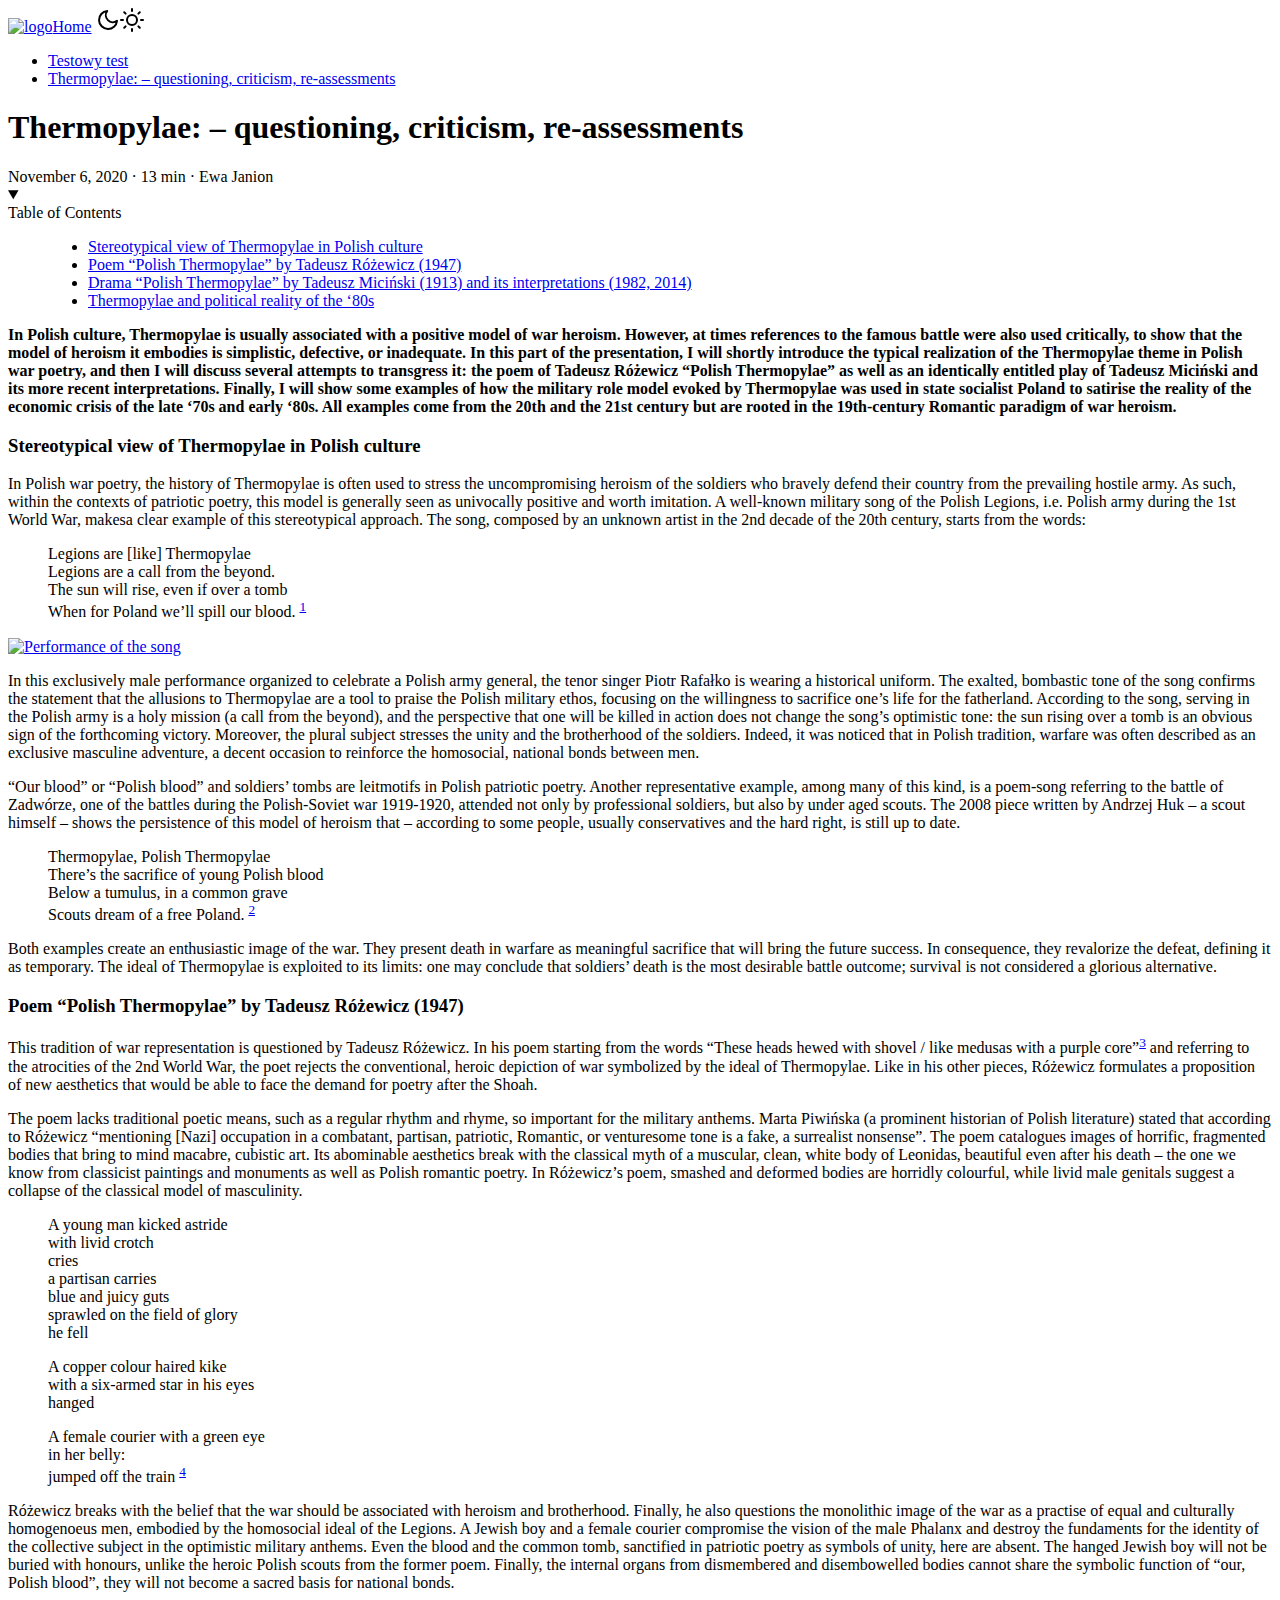
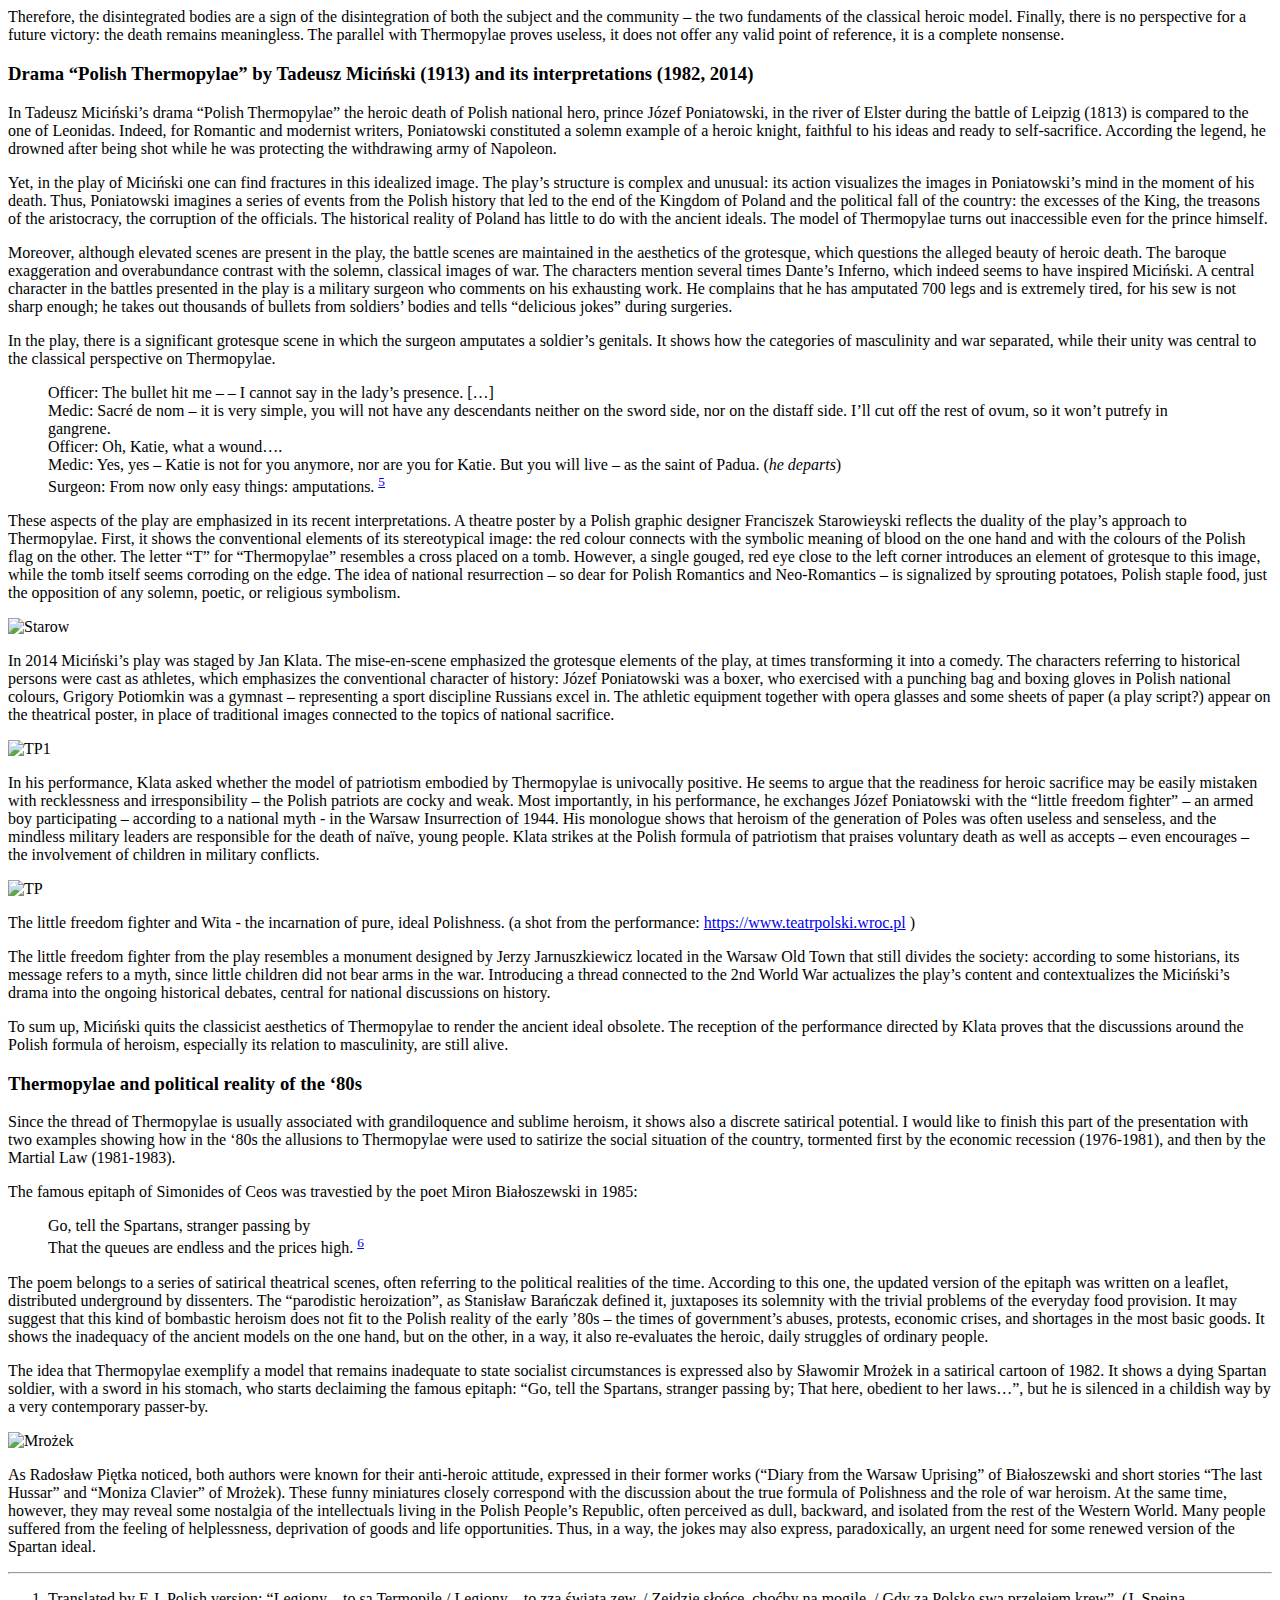
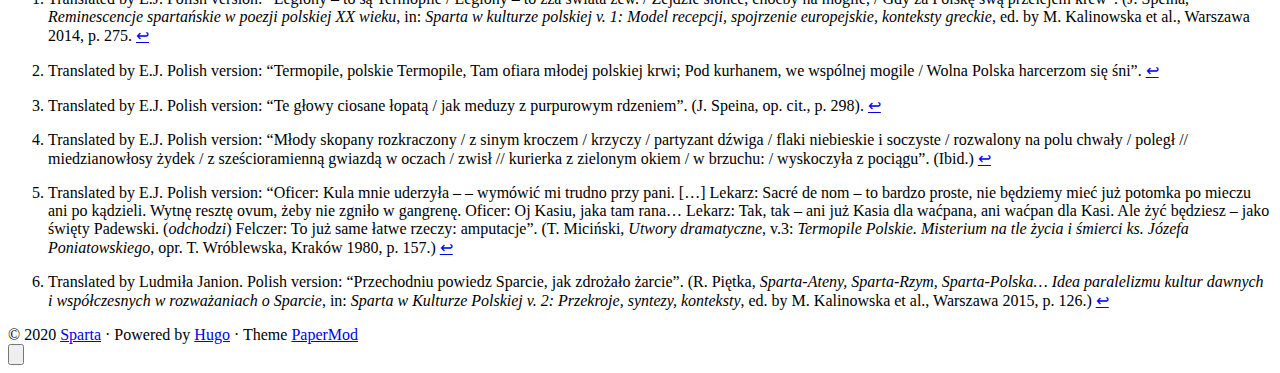
==== commit 8605c621: "deploy: af28dc03c28d150cfa96efa5d1a16bdf04c51543" ====
--- a/posts/thermo/index.html
+++ b/posts/thermo/index.html
@@ -1,5 +1,5 @@
 <!doctype html><html lang=en dir=auto><head><meta charset=utf-8><meta http-equiv=x-ua-compatible content="IE=edge"><meta name=viewport content="width=device-width,initial-scale=1,shrink-to-fit=no"><title>Thermopylae: – questioning, criticism, re-assessments - Sparta</title><meta name=keywords content><meta name=description content="Description"><meta name=author content="Ewa Janion"><link rel=canonical href=https://ewaroza.github.io/sparta/posts/thermo/><link href=https://ewaroza.github.io/sparta/assets/css/stylesheet.min.423a3f936d3c2f8ed2a09c09b14e77af788d634dc55def0398bdf279b1cfa624.css integrity="sha256-Qjo/k208L47SoJwJsU53r3iNY03FXe8DmL3yebHPpiQ=" rel="preload stylesheet" as=style><link rel=manifest href=https://ewaroza.github.io/sparta/site.webmanifest><link rel=icon href=https://ewaroza.github.io/sparta/favicon.ico><link rel=icon type=image/png sizes=16x16 href=https://ewaroza.github.io/sparta/favicon-16x16.png><link rel=icon type=image/png sizes=32x32 href=https://ewaroza.github.io/sparta/favicon-32x32.png><link rel=apple-touch-icon href=https://ewaroza.github.io/sparta/apple-touch-icon.png><link rel=mask-icon href=https://ewaroza.github.io/sparta/safari-pinned-tab.svg><meta name=theme-color content="#2e2e33"><meta name=msapplication-TileColor content="#2e2e33"><meta name=generator content="Hugo 0.75.1"><meta property="og:title" content="Thermopylae: – questioning, criticism, re-assessments"><meta property="og:description" content="Description"><meta property="og:type" content="article"><meta property="og:url" content="https://ewaroza.github.io/sparta/posts/thermo/"><meta property="article:published_time" content="2020-11-06T00:00:00+00:00"><meta property="article:modified_time" content="2020-11-06T00:00:00+00:00"><meta property="og:site_name" content="Sparta"><meta name=twitter:card content="summary"><meta name=twitter:title content="Thermopylae: – questioning, criticism, re-assessments"><meta name=twitter:description content="Description"><script type=application/ld+json>{"@context":"https://schema.org","@type":"BlogPosting","headline":"Thermopylae: – questioning, criticism, re-assessments","name":"Thermopylae: – questioning, criticism, re-assessments","description":"In Polish culture, Thermopylae is usually associated with a positive model of war heroism. However, at times references to the famous battle were also used critically, to show that …","keywords":[],"articleBody":"In Polish culture, Thermopylae is usually associated with a positive model of war heroism. However, at times references to the famous battle were also used critically, to show that the model of heroism it embodies is simplistic, defective, or inadequate. In this part of the presentation, I will shortly introduce the typical realization of the Thermopylae theme in Polish war poetry, and then I will discuss several attempts to transgress it: the poem of Tadeusz Różewicz “Polish Thermopylae” as well as an identically entitled play of Tadeusz Miciński and its more recent interpretations. Finally, I will show some examples of how the military role model evoked by Thermopylae was used in state socialist Poland to satirise the reality of the economic crisis of the late ‘70s and early ‘80s. All examples come from the 20th and the 21st century but are rooted in the 19th-century Romantic paradigm of war heroism.\nStereotypical view of Thermopylae in Polish culture In Polish war poetry, the history of Thermopylae is often used to stress the uncompromising heroism of the soldiers who bravely defend their country from the prevailing hostile army. As such, within the contexts of patriotic poetry, this model is generally seen as univocally positive and worth imitation. A well-known military song of the Polish Legions, i.e. Polish army during the 1st World War, makesa clear example of this stereotypical approach. The song, composed by an unknown artist in the 2nd decade of the 20th century, starts from the words:\n Legions are [like] Thermopylae\nLegions are a call from the beyond.\nThe sun will rise, even if over a tomb\nWhen for Poland we’ll spill our blood. 1\n \nIn this exclusively male performance organized to celebrate a Polish army general, the tenor singer Piotr Rafałko is wearing a historical uniform. The exalted, bombastic tone of the song confirms the statement that the allusions to Thermopylae are a tool to praise the Polish military ethos, focusing on the willingness to sacrifice one’s life for the fatherland. According to the song, serving in the Polish army is a holy mission (a call from the beyond), and the perspective that one will be killed in action does not change the song’s optimistic tone: the sun rising over a tomb is an obvious sign of the forthcoming victory. Moreover, the plural subject stresses the unity and the brotherhood of the soldiers. Indeed, it was noticed that in Polish tradition, warfare was often described as an exclusive masculine adventure, a decent occasion to reinforce the homosocial, national bonds between men.\n“Our blood” or “Polish blood” and soldiers’ tombs are leitmotifs in Polish patriotic poetry. Another representative example, among many of this kind, is a poem-song referring to the battle of Zadwórze, one of the battles during the Polish-Soviet war 1919-1920, attended not only by professional soldiers, but also by under aged scouts. The 2008 piece written by Andrzej Huk – a scout himself – shows the persistence of this model of heroism that – according to some people, usually conservatives and the hard right, is still up to date.\n Thermopylae, Polish Thermopylae\nThere’s the sacrifice of young Polish blood\nBelow a tumulus, in a common grave\nScouts dream of a free Poland. 2\n Both examples create an enthusiastic image of the war. They present death in warfare as meaningful sacrifice that will bring the future success. In consequence, they revalorize the defeat, defining it as temporary. The ideal of Thermopylae is exploited to its limits: one may conclude that soldiers’ death is the most desirable battle outcome; survival is not considered a glorious alternative.\nPoem “Polish Thermopylae” by Tadeusz Różewicz (1947) This tradition of war representation is questioned by Tadeusz Różewicz. In his poem starting from the words “These heads hewed with shovel / like medusas with a purple core”3 and referring to the atrocities of the 2nd World War, the poet rejects the conventional, heroic depiction of war symbolized by the ideal of Thermopylae. Like in his other pieces, Różewicz formulates a proposition of new aesthetics that would be able to face the demand for poetry after the Shoah.\nThe poem lacks traditional poetic means, such as a regular rhythm and rhyme, so important for the military anthems. Marta Piwińska (a prominent historian of Polish literature) stated that according to Różewicz “mentioning [Nazi] occupation in a combatant, partisan, patriotic, Romantic, or venturesome tone is a fake, a surrealist nonsense”. The poem catalogues images of horrific, fragmented bodies that bring to mind macabre, cubistic art. Its abominable aesthetics break with the classical myth of a muscular, clean, white body of Leonidas, beautiful even after his death – the one we know from classicist paintings and monuments as well as Polish romantic poetry. In Różewicz’s poem, smashed and deformed bodies are horridly colourful, while livid male genitals suggest a collapse of the classical model of masculinity.\n A young man kicked astride\nwith livid crotch\ncries\na partisan carries\nblue and juicy guts\nsprawled on the field of glory\nhe fell\n  A copper colour haired kike\nwith a six-armed star in his eyes\nhanged\n  A female courier with a green eye\nin her belly:\njumped off the train 4\n Różewicz breaks with the belief that the war should be associated with heroism and brotherhood. Finally, he also questions the monolithic image of the war as a practise of equal and culturally homogenoeus men, embodied by the homosocial ideal of the Legions. A Jewish boy and a female courier compromise the vision of the male Phalanx and destroy the fundaments for the identity of the collective subject in the optimistic military anthems. Even the blood and the common tomb, sanctified in patriotic poetry as symbols of unity, here are absent. The hanged Jewish boy will not be buried with honours, unlike the heroic Polish scouts from the former poem. Finally, the internal organs from dismembered and disembowelled bodies cannot share the symbolic function of “our, Polish blood”, they will not become a sacred basis for national bonds.\nTherefore, the disintegrated bodies are a sign of the disintegration of both the subject and the community – the two fundaments of the classical heroic model. Finally, there is no perspective for a future victory: the death remains meaningless. The parallel with Thermopylae proves useless, it does not offer any valid point of reference, it is a complete nonsense.\nDrama “Polish Thermopylae” by Tadeusz Miciński (1913) and its interpretations (1982, 2014) In Tadeusz Miciński’s drama “Polish Thermopylae” the heroic death of Polish national hero, prince Józef Poniatowski, in the river of Elster during the battle of Leipzig (1813) is compared to the one of Leonidas. Indeed, for Romantic and modernist writers, Poniatowski constituted a solemn example of a heroic knight, faithful to his ideas and ready to self-sacrifice. According the legend, he drowned after being shot while he was protecting the withdrawing army of Napoleon.\nYet, in the play of Miciński one can find fractures in this idealized image. The play’s structure is complex and unusual: its action visualizes the images in Poniatowski’s mind in the moment of his death. Thus, Poniatowski imagines a series of events from the Polish history that led to the end of the Kingdom of Poland and the political fall of the country: the excesses of the King, the treasons of the aristocracy, the corruption of the officials. The historical reality of Poland has little to do with the ancient ideals. The model of Thermopylae turns out inaccessible even for the prince himself.\nMoreover, although elevated scenes are present in the play, the battle scenes are maintained in the aesthetics of the grotesque, which questions the alleged beauty of heroic death. The baroque exaggeration and overabundance contrast with the solemn, classical images of war. The characters mention several times Dante’s Inferno, which indeed seems to have inspired Miciński. A central character in the battles presented in the play is a military surgeon who comments on his exhausting work. He complains that he has amputated 700 legs and is extremely tired, for his sew is not sharp enough; he takes out thousands of bullets from soldiers’ bodies and tells “delicious jokes” during surgeries.\nIn the play, there is a significant grotesque scene in which the surgeon amputates a soldier’s genitals. It shows how the categories of masculinity and war separated, while their unity was central to the classical perspective on Thermopylae.\n Officer: The bullet hit me – – I cannot say in the lady’s presence. […]\nMedic: Sacré de nom – it is very simple, you will not have any descendants neither on the sword side, nor on the distaff side. I’ll cut off the rest of ovum, so it won’t putrefy in gangrene.\nOfficer: Oh, Katie, what a wound….\nMedic: Yes, yes – Katie is not for you anymore, nor are you for Katie. But you will live – as the saint of Padua. (he departs)\nSurgeon: From now only easy things: amputations. 5\n These aspects of the play are emphasized in its recent interpretations. A theatre poster by a Polish graphic designer Franciszek Starowieyski reflects the duality of the play’s approach to Thermopylae. First, it shows the conventional elements of its stereotypical image: the red colour connects with the symbolic meaning of blood on the one hand and with the colours of the Polish flag on the other. The letter “T” for “Thermopylae” resembles a cross placed on a tomb. However, a single gouged, red eye close to the left corner introduces an element of grotesque to this image, while the tomb itself seems corroding on the edge. The idea of national resurrection – so dear for Polish Romantics and Neo-Romantics – is signalized by sprouting potatoes, Polish staple food, just the opposition of any solemn, poetic, or religious symbolism.\nIn 2014 Miciński’s play was staged by Jan Klata. The mise-en-scene emphasized the grotesque elements of the play, at times transforming it into a comedy. The characters referring to historical persons were cast as athletes, which emphasizes the conventional character of history: Józef Poniatowski was a boxer, who exercised with a punching bag and boxing gloves in Polish national colours, Grigory Potiomkin was a gymnast – representing a sport discipline Russians excel in. The athletic equipment together with opera glasses and some sheets of paper (a play script?) appear on the theatrical poster, in place of traditional images connected to the topics of national sacrifice.\nIn his performance, Klata asked whether the model of patriotism embodied by Thermopylae is univocally positive. He seems to argue that the readiness for heroic sacrifice may be easily mistaken with recklessness and irresponsibility – the Polish patriots are cocky and weak. Most importantly, in his performance, he exchanges Józef Poniatowski with the “little freedom fighter” – an armed boy participating – according to a national myth - in the Warsaw Insurrection of 1944. His monologue shows that heroism of the generation of Poles was often useless and senseless, and the mindless military leaders are responsible for the death of naïve, young people. Klata strikes at the Polish formula of patriotism that praises voluntary death as well as accepts – even encourages – the involvement of children in military conflicts.\nThe little freedom fighter and Wita - the incarnation of pure, ideal Polishness. (a shot from the performance: https://www.teatrpolski.wroc.pl )\nThe little freedom fighter from the play resembles a monument designed by Jerzy Jarnuszkiewicz located in the Warsaw Old Town that still divides the society: according to some historians, its message refers to a myth, since little children did not bear arms in the war. Introducing a thread connected to the 2nd World War actualizes the play’s content and contextualizes the Miciński’s drama into the ongoing historical debates, central for national discussions on history.\nTo sum up, Miciński quits the classicist aesthetics of Thermopylae to render the ancient ideal obsolete. The reception of the performance directed by Klata proves that the discussions around the Polish formula of heroism, especially its relation to masculinity, are still alive.\nThermopylae and political reality of the ‘80s Since the thread of Thermopylae is usually associated with grandiloquence and sublime heroism, it shows also a discrete satirical potential. I would like to finish this part of the presentation with two examples showing how in the ‘80s the allusions to Thermopylae were used to satirize the social situation of the country, tormented first by the economic recession (1976-1981), and then by the Martial Law (1981-1983).\nThe famous epitaph of Simonides of Ceos was travestied by the poet Miron Białoszewski in 1985:\n Go, tell the Spartans, stranger passing by\nThat the queues are endless and the prices high. 6\n The poem belongs to a series of satirical theatrical scenes, often referring to the political realities of the time. According to this one, the updated version of the epitaph was written on a leaflet, distributed underground by dissenters. The “parodistic heroization”, as Stanisław Barańczak defined it, juxtaposes its solemnity with the trivial problems of the everyday food provision. It may suggest that this kind of bombastic heroism does not fit to the Polish reality of the early ’80s – the times of government’s abuses, protests, economic crises, and shortages in the most basic goods. It shows the inadequacy of the ancient models on the one hand, but on the other, in a way, it also re-evaluates the heroic, daily struggles of ordinary people.\nThe idea that Thermopylae exemplify a model that remains inadequate to state socialist circumstances is expressed also by Sławomir Mrożek in a satirical cartoon of 1982. It shows a dying Spartan soldier, with a sword in his stomach, who starts declaiming the famous epitaph: “Go, tell the Spartans, stranger passing by; That here, obedient to her laws…”, but he is silenced in a childish way by a very contemporary passer-by.\nAs Radosław Piętka noticed, both authors were known for their anti-heroic attitude, expressed in their former works (“Diary from the Warsaw Uprising” of Białoszewski and short stories “The last Hussar” and “Moniza Clavier” of Mrożek). These funny miniatures closely correspond with the discussion about the true formula of Polishness and the role of war heroism. At the same time, however, they may reveal some nostalgia of the intellectuals living in the Polish People’s Republic, often perceived as dull, backward, and isolated from the rest of the Western World. Many people suffered from the feeling of helplessness, deprivation of goods and life opportunities. Thus, in a way, the jokes may also express, paradoxically, an urgent need for some renewed version of the Spartan ideal.\n  Translated by E.J. Polish version: “Legiony – to są Termopile / Legiony – to zza świata zew. / Zejdzie słońce, choćby na mogile, / Gdy za Polskę swą przelejem krew”. (J. Speina, Reminescencje spartańskie w poezji polskiej XX wieku, in: Sparta w kulturze polskiej v. 1: Model recepcji, spojrzenie europejskie, konteksty greckie, ed. by M. Kalinowska et al., Warszawa 2014, p. 275. ↩︎\n Translated by E.J. Polish version: “Termopile, polskie Termopile, Tam ofiara młodej polskiej krwi; Pod kurhanem, we wspólnej mogile / Wolna Polska harcerzom się śni”. ↩︎\n Translated by E.J. Polish version: “Te głowy ciosane łopatą / jak meduzy z purpurowym rdzeniem”. (J. Speina, op. cit., p. 298). ↩︎\n Translated by E.J. Polish version: “Młody skopany rozkraczony / z sinym kroczem / krzyczy / partyzant dźwiga / flaki niebieskie i soczyste / rozwalony na polu chwały / poległ // miedzianowłosy żydek / z sześcioramienną gwiazdą w oczach / zwisł // kurierka z zielonym okiem / w brzuchu: / wyskoczyła z pociągu”. (Ibid.) ↩︎\n Translated by E.J. Polish version: “Oficer: Kula mnie uderzyła – – wymówić mi trudno przy pani. […] Lekarz: Sacré de nom – to bardzo proste, nie będziemy mieć już potomka po mieczu ani po kądzieli. Wytnę resztę ovum, żeby nie zgniło w gangrenę. Oficer: Oj Kasiu, jaka tam rana… Lekarz: Tak, tak – ani już Kasia dla waćpana, ani waćpan dla Kasi. Ale żyć będziesz – jako święty Padewski. (odchodzi) Felczer: To już same łatwe rzeczy: amputacje”. (T. Miciński, Utwory dramatyczne, v.3: Termopile Polskie. Misterium na tle życia i śmierci ks. Józefa Poniatowskiego, opr. T. Wróblewska, Kraków 1980, p. 157.) ↩︎\n Translated by Ludmiła Janion. Polish version: “Przechodniu powiedz Sparcie, jak zdrożało żarcie”. (R. Piętka, Sparta-Ateny, Sparta-Rzym, Sparta-Polska… Idea paralelizmu kultur dawnych i współczesnych w rozważaniach o Sparcie, in: Sparta w Kulturze Polskiej v. 2: Przekroje, syntezy, konteksty, ed. by M. Kalinowska et al., Warszawa 2015, p. 126.) ↩︎\n   ","wordCount":"2728","inLanguage":"en","datePublished":"2020-11-06T00:00:00Z","dateModified":"2020-11-06T00:00:00Z","author":{"@type":"Person","name":"Ewa Janion"},"mainEntityOfPage":{"@type":"WebPage","@id":"https://ewaroza.github.io/sparta/posts/thermo/"},"publisher":{"@type":"Organization","name":"Sparta","logo":{"@type":"ImageObject","url":"https://ewaroza.github.io/sparta/favicon.ico"}}}</script></head><body class=single id=top><script>if(localStorage.getItem("pref-theme")==="dark"){document.body.classList.add('dark');}else if(localStorage.getItem("pref-theme")==="light"){document.body.classList.remove('dark')}else if(window.matchMedia('(prefers-color-scheme: dark)').matches){document.body.classList.add('dark');}</script><noscript><style type=text/css>.theme-toggle,.top-link{display:none}</style></noscript><header class=header><nav class=nav><div class=logo><a href=https://ewaroza.github.io/sparta/ accesskey=h><img src=/apple-touch-icon.png alt=logo aria-label=logo height=35>Home</a>
-<span class=logo-switches><span class=theme-toggle><a id=theme-toggle accesskey=t><svg id="moon" xmlns="http://www.w3.org/2000/svg" width="24" height="24" viewBox="0 0 24 24" fill="none" stroke="currentcolor" stroke-width="2" stroke-linecap="round" stroke-linejoin="round"><path d="M21 12.79A9 9 0 1111.21 3 7 7 0 0021 12.79z"/></svg><svg id="sun" xmlns="http://www.w3.org/2000/svg" width="24" height="24" viewBox="0 0 24 24" fill="none" stroke="currentcolor" stroke-width="2" stroke-linecap="round" stroke-linejoin="round"><circle cx="12" cy="12" r="5"/><line x1="12" y1="1" x2="12" y2="3"/><line x1="12" y1="21" x2="12" y2="23"/><line x1="4.22" y1="4.22" x2="5.64" y2="5.64"/><line x1="18.36" y1="18.36" x2="19.78" y2="19.78"/><line x1="1" y1="12" x2="3" y2="12"/><line x1="21" y1="12" x2="23" y2="12"/><line x1="4.22" y1="19.78" x2="5.64" y2="18.36"/><line x1="18.36" y1="5.64" x2="19.78" y2="4.22"/></svg></a></span></span></div><ul class=menu id=menu onscroll=menu_on_scroll()><li><a href=https://ewaroza.github.io/sparta/posts/test/><span>Testowy test</span></a></li><li><a href=https://ewaroza.github.io/sparta/posts/thermo/><span class=active>Thermopylae: – questioning, criticism, re-assessments</span></a></li></ul></nav></header><main class=main><article class=post-single><header class=post-header><h1 class=post-title>Thermopylae: – questioning, criticism, re-assessments</h1><div class=post-meta>November 6, 2020&nbsp;·&nbsp;13 min&nbsp;·&nbsp;Ewa Janion</div></header><div class=toc><details open><summary><div class=details accesskey=c>Table of Contents</div></summary><blockquote><ul><li><a href=#stereotypical-view-of-thermopylae-in-polish-culture aria-label="Stereotypical view of Thermopylae in Polish culture">Stereotypical view of Thermopylae in Polish culture</a></li><li><a href=#poem-polish-thermopylae-by-tadeusz-r%c3%b3%c5%bcewicz-1947 aria-label="Poem “Polish Thermopylae” by Tadeusz Różewicz (1947)">Poem “Polish Thermopylae” by Tadeusz Różewicz (1947)</a></li><li><a href=#drama-polish-thermopylae-by-tadeusz-mici%c5%84ski-1913-and-its-interpretations-1982-2014 aria-label="Drama “Polish Thermopylae” by Tadeusz Miciński (1913) and its interpretations (1982, 2014)">Drama “Polish Thermopylae” by Tadeusz Miciński (1913) and its interpretations (1982, 2014)</a></li><li><a href=#thermopylae-and-political-reality-of-the-80s aria-label="Thermopylae and political reality of the ‘80s">Thermopylae and political reality of the ‘80s</a></li></ul></blockquote></details></div><div class=post-content><p><strong>In Polish culture, Thermopylae is usually associated with a positive model of war heroism. However, at times references to the famous battle were also used critically, to show that the model of heroism it embodies is simplistic, defective, or inadequate. In this part of the presentation, I will shortly introduce the typical realization of the Thermopylae theme in Polish war poetry, and then I will discuss several attempts to transgress it: the poem of Tadeusz Różewicz “Polish Thermopylae” as well as an identically entitled play of Tadeusz Miciński and its more recent interpretations. Finally, I will show some examples of how the military role model evoked by Thermopylae was used in state socialist Poland to satirise the reality of the economic crisis of the late ‘70s and early ‘80s. All examples come from the 20th and the 21st century but are rooted in the 19th-century Romantic paradigm of war heroism.</strong></p><h3 id=stereotypical-view-of-thermopylae-in-polish-culture>Stereotypical view of Thermopylae in Polish culture</h3><p>In Polish war poetry, the history of Thermopylae is often used to stress the uncompromising heroism of the soldiers who bravely defend their country from the prevailing hostile army. As such, within the contexts of patriotic poetry, this model is generally seen as univocally positive and worth imitation. A well-known military song of the Polish Legions, i.e. Polish army during the 1st World War, makesa clear example of this stereotypical approach. The song, composed by an unknown artist in the 2nd decade of the 20th century, starts from the words:</p><blockquote><p>Legions are [like] Thermopylae<br>Legions are a call from the beyond.<br>The sun will rise, even if over a tomb<br>When for Poland we’ll spill our blood. <sup id=fnref:1><a href=#fn:1 class=footnote-ref role=doc-noteref>1</a></sup></p></blockquote><p><a href="https://www.youtube.com/watch?v=sFQSNhFVI4M"><img src="https://www.youtube.com/watch?v=sFQSNhFVI4M" alt="Performance of the song"></a></p><p>In this exclusively male performance organized to celebrate a Polish army general, the tenor singer Piotr Rafałko is wearing a historical uniform. The exalted, bombastic tone of the song confirms the statement that the allusions to Thermopylae are a tool to praise the Polish military ethos, focusing on the willingness to sacrifice one’s life for the fatherland. According to the song, serving in the Polish army is a holy mission (a call from the beyond), and the perspective that one will be killed in action does not change the song’s optimistic tone: the sun rising over a tomb is an obvious sign of the forthcoming victory. Moreover, the plural subject stresses the unity and the brotherhood of the soldiers. Indeed, it was noticed that in Polish tradition, warfare was often described as an exclusive masculine adventure, a decent occasion to reinforce the homosocial, national bonds between men.</p><p>“Our blood” or “Polish blood” and soldiers’ tombs are leitmotifs in Polish patriotic poetry. Another representative example, among many of this kind, is a poem-song referring to the battle of Zadwórze, one of the battles during the Polish-Soviet war 1919-1920, attended not only by professional soldiers, but also by under aged scouts. The 2008 piece written by Andrzej Huk – a scout himself – shows the persistence of this model of heroism that – according to some people, usually conservatives and the hard right, is still up to date.</p><blockquote><p>Thermopylae, Polish Thermopylae<br>There’s the sacrifice of young Polish blood<br>Below a tumulus, in a common grave<br>Scouts dream of a free Poland. <sup id=fnref:2><a href=#fn:2 class=footnote-ref role=doc-noteref>2</a></sup></p></blockquote><p>Both examples create an enthusiastic image of the war. They present death in warfare as meaningful sacrifice that will bring the future success. In consequence, they revalorize the defeat, defining it as temporary. The ideal of Thermopylae is exploited to its limits: one may conclude that soldiers’ death is the most desirable battle outcome; survival is not considered a glorious alternative.</p><h3 id=poem-polish-thermopylae-by-tadeusz-różewicz-1947>Poem “Polish Thermopylae” by Tadeusz Różewicz (1947)</h3><p>This tradition of war representation is questioned by Tadeusz Różewicz. In his poem starting from the words “These heads hewed with shovel / like medusas with a purple core”<sup id=fnref:3><a href=#fn:3 class=footnote-ref role=doc-noteref>3</a></sup> and referring to the atrocities of the 2nd World War, the poet rejects the conventional, heroic depiction of war symbolized by the ideal of Thermopylae. Like in his other pieces, Różewicz formulates a proposition of new aesthetics that would be able to face the demand for poetry after the Shoah.</p><p>The poem lacks traditional poetic means, such as a regular rhythm and rhyme, so important for the military anthems. Marta Piwińska (a prominent historian of Polish literature) stated that according to Różewicz “mentioning [Nazi] occupation in a combatant, partisan, patriotic, Romantic, or venturesome tone is a fake, a surrealist nonsense”. The poem catalogues images of horrific, fragmented bodies that bring to mind macabre, cubistic art. Its abominable aesthetics break with the classical myth of a muscular, clean, white body of Leonidas, beautiful even after his death – the one we know from classicist paintings and monuments as well as Polish romantic poetry. In Różewicz’s poem, smashed and deformed bodies are horridly colourful, while livid male genitals suggest a collapse of the classical model of masculinity.</p><blockquote><p>A young man kicked astride<br>with livid crotch<br>cries<br>a partisan carries<br>blue and juicy guts<br>sprawled on the field of glory<br>he fell</p></blockquote><blockquote><p>A copper colour haired kike<br>with a six-armed star in his eyes<br>hanged</p></blockquote><blockquote><p>A female courier with a green eye<br>in her belly:<br>jumped off the train <sup id=fnref:4><a href=#fn:4 class=footnote-ref role=doc-noteref>4</a></sup></p></blockquote><p>Różewicz breaks with the belief that the war should be associated with heroism and brotherhood. Finally, he also questions the monolithic image of the war as a practise of equal and culturally homogenoeus men, embodied by the homosocial ideal of the Legions. A Jewish boy and a female courier compromise the vision of the male Phalanx and destroy the fundaments for the identity of the collective subject in the optimistic military anthems. Even the blood and the common tomb, sanctified in patriotic poetry as symbols of unity, here are absent. The hanged Jewish boy will not be buried with honours, unlike the heroic Polish scouts from the former poem. Finally, the internal organs from dismembered and disembowelled bodies cannot share the symbolic function of “our, Polish blood”, they will not become a sacred basis for national bonds.</p><p>Therefore, the disintegrated bodies are a sign of the disintegration of both the subject and the community – the two fundaments of the classical heroic model. Finally, there is no perspective for a future victory: the death remains meaningless. The parallel with Thermopylae proves useless, it does not offer any valid point of reference, it is a complete nonsense.</p><h3 id=drama-polish-thermopylae-by-tadeusz-miciński-1913-and-its-interpretations-1982-2014>Drama “Polish Thermopylae” by Tadeusz Miciński (1913) and its interpretations (1982, 2014)</h3><p>In Tadeusz Miciński’s drama “Polish Thermopylae” the heroic death of Polish national hero, prince Józef Poniatowski, in the river of Elster during the battle of Leipzig (1813) is compared to the one of Leonidas. Indeed, for Romantic and modernist writers, Poniatowski constituted a solemn example of a heroic knight, faithful to his ideas and ready to self-sacrifice. According the legend, he drowned after being shot while he was protecting the withdrawing army of Napoleon.</p><p>Yet, in the play of Miciński one can find fractures in this idealized image. The play’s structure is complex and unusual: its action visualizes the images in Poniatowski’s mind in the moment of his death. Thus, Poniatowski imagines a series of events from the Polish history that led to the end of the Kingdom of Poland and the political fall of the country: the excesses of the King, the treasons of the aristocracy, the corruption of the officials. The historical reality of Poland has little to do with the ancient ideals. The model of Thermopylae turns out inaccessible even for the prince himself.</p><p>Moreover, although elevated scenes are present in the play, the battle scenes are maintained in the aesthetics of the grotesque, which questions the alleged beauty of heroic death. The baroque exaggeration and overabundance contrast with the solemn, classical images of war. The characters mention several times Dante’s Inferno, which indeed seems to have inspired Miciński. A central character in the battles presented in the play is a military surgeon who comments on his exhausting work. He complains that he has amputated 700 legs and is extremely tired, for his sew is not sharp enough; he takes out thousands of bullets from soldiers’ bodies and tells “delicious jokes” during surgeries.</p><p>In the play, there is a significant grotesque scene in which the surgeon amputates a soldier’s genitals. It shows how the categories of masculinity and war separated, while their unity was central to the classical perspective on Thermopylae.</p><blockquote><p>Officer: The bullet hit me &ndash; &ndash; I cannot say in the lady’s presence. […]<br>Medic: Sacré de nom – it is very simple, you will not have any descendants neither on the sword side, nor on the distaff side. I’ll cut off the rest of ovum, so it won’t putrefy in gangrene.<br>Officer: Oh, Katie, what a wound….<br>Medic: Yes, yes – Katie is not for you anymore, nor are you for Katie. But you will live – as the saint of Padua. (<em>he departs</em>)<br>Surgeon: From now only easy things: amputations. <sup id=fnref:5><a href=#fn:5 class=footnote-ref role=doc-noteref>5</a></sup></p></blockquote><p>These aspects of the play are emphasized in its recent interpretations. A theatre poster by a Polish graphic designer Franciszek Starowieyski reflects the duality of the play’s approach to Thermopylae. First, it shows the conventional elements of its stereotypical image: the red colour connects with the symbolic meaning of blood on the one hand and with the colours of the Polish flag on the other. The letter “T” for “Thermopylae” resembles a cross placed on a tomb. However, a single gouged, red eye close to the left corner introduces an element of grotesque to this image, while the tomb itself seems corroding on the edge. The idea of national resurrection – so dear for Polish Romantics and Neo-Romantics – is signalized by sprouting potatoes, Polish staple food, just the opposition of any solemn, poetic, or religious symbolism.</p><p><img src=../../Starow.jpg alt=Starow title="Franciszek Starowieyski"></p><p>In 2014 Miciński’s play was staged by Jan Klata. The mise-en-scene emphasized the grotesque elements of the play, at times transforming it into a comedy. The characters referring to historical persons were cast as athletes, which emphasizes the conventional character of history: Józef Poniatowski was a boxer, who exercised with a punching bag and boxing gloves in Polish national colours, Grigory Potiomkin was a gymnast – representing a sport discipline Russians excel in. The athletic equipment together with opera glasses and some sheets of paper (a play script?) appear on the theatrical poster, in place of traditional images connected to the topics of national sacrifice.</p><p><img src=../../TP1.jpg alt=TP1 title="Poster for Klata's performance"></p><p>In his performance, Klata asked whether the model of patriotism embodied by Thermopylae is univocally positive. He seems to argue that the readiness for heroic sacrifice may be easily mistaken with recklessness and irresponsibility – the Polish patriots are cocky and weak. Most importantly, in his performance, he exchanges Józef Poniatowski with the “little freedom fighter” – an armed boy participating – according to a national myth - in the Warsaw Insurrection of 1944. His monologue shows that heroism of the generation of Poles was often useless and senseless, and the mindless military leaders are responsible for the death of naïve, young people. Klata strikes at the Polish formula of patriotism that praises voluntary death as well as accepts – even encourages – the involvement of children in military conflicts.</p><p><img src=../../TP.jpg alt=TP title="Polish Thermopylae - a shot from Klata's performance"></p><p>The little freedom fighter and Wita - the incarnation of pure, ideal Polishness. (a shot from the performance: <a href=https://www.teatrpolski.wroc.pl>https://www.teatrpolski.wroc.pl</a> )</p><p>The little freedom fighter from the play resembles a monument designed by Jerzy Jarnuszkiewicz located in the Warsaw Old Town that still divides the society: according to some historians, its message refers to a myth, since little children did not bear arms in the war. Introducing a thread connected to the 2nd World War actualizes the play’s content and contextualizes the Miciński’s drama into the ongoing historical debates, central for national discussions on history.</p><p>To sum up, Miciński quits the classicist aesthetics of Thermopylae to render the ancient ideal obsolete. The reception of the performance directed by Klata proves that the discussions around the Polish formula of heroism, especially its relation to masculinity, are still alive.</p><h3 id=thermopylae-and-political-reality-of-the-80s>Thermopylae and political reality of the ‘80s</h3><p>Since the thread of Thermopylae is usually associated with grandiloquence and sublime heroism, it shows also a discrete satirical potential. I would like to finish this part of the presentation with two examples showing how in the ‘80s the allusions to Thermopylae were used to satirize the social situation of the country, tormented first by the economic recession (1976-1981), and then by the Martial Law (1981-1983).</p><p>The famous epitaph of Simonides of Ceos was travestied by the poet Miron Białoszewski in 1985:</p><blockquote><p>Go, tell the Spartans, stranger passing by<br>That the queues are endless and the prices high. <sup id=fnref:6><a href=#fn:6 class=footnote-ref role=doc-noteref>6</a></sup></p></blockquote><p>The poem belongs to a series of satirical theatrical scenes, often referring to the political realities of the time. According to this one, the updated version of the epitaph was written on a leaflet, distributed underground by dissenters. The “parodistic heroization”, as Stanisław Barańczak defined it, juxtaposes its solemnity with the trivial problems of the everyday food provision. It may suggest that this kind of bombastic heroism does not fit to the Polish reality of the early ’80s – the times of government’s abuses, protests, economic crises, and shortages in the most basic goods. It shows the inadequacy of the ancient models on the one hand, but on the other, in a way, it also re-evaluates the heroic, daily struggles of ordinary people.</p><p>The idea that Thermopylae exemplify a model that remains inadequate to state socialist circumstances is expressed also by Sławomir Mrożek in a satirical cartoon of 1982. It shows a dying Spartan soldier, with a sword in his stomach, who starts declaiming the famous epitaph: “Go, tell the Spartans, stranger passing by; That here, obedient to her laws…”, but he is silenced in a childish way by a very contemporary passer-by.</p><p><img src=../../Mrozek.jpg alt=Mrożek title="Cartoon by Mrożek"></p><p>As Radosław Piętka noticed, both authors were known for their anti-heroic attitude, expressed in their former works (“Diary from the Warsaw Uprising” of Białoszewski and short stories “The last Hussar” and “Moniza Clavier” of Mrożek). These funny miniatures closely correspond with the discussion about the true formula of Polishness and the role of war heroism. At the same time, however, they may reveal some nostalgia of the intellectuals living in the Polish People’s Republic, often perceived as dull, backward, and isolated from the rest of the Western World. Many people suffered from the feeling of helplessness, deprivation of goods and life opportunities. Thus, in a way, the jokes may also express, paradoxically, an urgent need for some renewed version of the Spartan ideal.</p><section class=footnotes role=doc-endnotes><hr><ol><li id=fn:1 role=doc-endnote><p>Translated by E.J. Polish version: &ldquo;Legiony – to są Termopile / Legiony – to zza świata zew. / Zejdzie słońce, choćby na mogile, / Gdy za Polskę swą przelejem krew&rdquo;. (J. Speina, <em>Reminescencje spartańskie w poezji polskiej XX wieku</em>, in: <em>Sparta w kulturze polskiej v. 1: Model recepcji, spojrzenie europejskie, konteksty greckie</em>, ed. by M. Kalinowska et al., Warszawa 2014, p. 275. <a href=#fnref:1 class=footnote-backref role=doc-backlink>&#8617;&#xfe0e;</a></p></li><li id=fn:2 role=doc-endnote><p>Translated by E.J. Polish version: &ldquo;Termopile, polskie Termopile, Tam ofiara młodej polskiej krwi; Pod kurhanem, we wspólnej mogile / Wolna Polska harcerzom się śni&rdquo;. <a href=#fnref:2 class=footnote-backref role=doc-backlink>&#8617;&#xfe0e;</a></p></li><li id=fn:3 role=doc-endnote><p>Translated by E.J. Polish version: &ldquo;Te głowy ciosane łopatą / jak meduzy z purpurowym rdzeniem&rdquo;. (J. Speina, op. cit., p. 298). <a href=#fnref:3 class=footnote-backref role=doc-backlink>&#8617;&#xfe0e;</a></p></li><li id=fn:4 role=doc-endnote><p>Translated by E.J. Polish version: &ldquo;Młody skopany rozkraczony / z sinym kroczem / krzyczy / partyzant dźwiga / flaki niebieskie i soczyste / rozwalony na polu chwały / poległ // miedzianowłosy żydek / z sześcioramienną gwiazdą w oczach / zwisł // kurierka z zielonym okiem / w brzuchu: / wyskoczyła z pociągu&rdquo;. (Ibid.) <a href=#fnref:4 class=footnote-backref role=doc-backlink>&#8617;&#xfe0e;</a></p></li><li id=fn:5 role=doc-endnote><p>Translated by E.J. Polish version: &ldquo;Oficer: Kula mnie uderzyła &ndash; &ndash; wymówić mi trudno przy pani. […]<br>Lekarz: Sacré de nom &ndash; to bardzo proste, nie będziemy mieć już potomka po mieczu ani po kądzieli. Wytnę resztę ovum, żeby nie zgniło w gangrenę. Oficer: Oj Kasiu, jaka tam rana&mldr; Lekarz: Tak, tak – ani już Kasia dla waćpana, ani waćpan dla Kasi. Ale żyć będziesz – jako święty Padewski. (<em>odchodzi</em>) Felczer: To już same łatwe rzeczy: amputacje&rdquo;. (T. Miciński, <em>Utwory dramatyczne</em>, v.3: <em>Termopile Polskie. Misterium na tle życia i śmierci ks. Józefa Poniatowskiego</em>, opr. T. Wróblewska, Kraków 1980, p. 157.) <a href=#fnref:5 class=footnote-backref role=doc-backlink>&#8617;&#xfe0e;</a></p></li><li id=fn:6 role=doc-endnote><p>Translated by Ludmiła Janion. Polish version: &ldquo;Przechodniu powiedz Sparcie, jak zdrożało żarcie&rdquo;. (R. Piętka, <em>Sparta-Ateny, Sparta-Rzym, Sparta-Polska&mldr; Idea paralelizmu kultur dawnych i współczesnych w rozważaniach o Sparcie</em>, in: <em>Sparta w Kulturze Polskiej v. 2: Przekroje, syntezy, konteksty</em>, ed. by M. Kalinowska et al., Warszawa 2015, p. 126.) <a href=#fnref:6 class=footnote-backref role=doc-backlink>&#8617;&#xfe0e;</a></p></li></ol></section></div><footer class=post-footer></footer></article></main><footer class=footer><span>&copy; 2020 <a href=https://ewaroza.github.io/sparta/>Sparta</a></span>
+<span class=logo-switches><span class=theme-toggle><a id=theme-toggle accesskey=t><svg id="moon" xmlns="http://www.w3.org/2000/svg" width="24" height="24" viewBox="0 0 24 24" fill="none" stroke="currentcolor" stroke-width="2" stroke-linecap="round" stroke-linejoin="round"><path d="M21 12.79A9 9 0 1111.21 3 7 7 0 0021 12.79z"/></svg><svg id="sun" xmlns="http://www.w3.org/2000/svg" width="24" height="24" viewBox="0 0 24 24" fill="none" stroke="currentcolor" stroke-width="2" stroke-linecap="round" stroke-linejoin="round"><circle cx="12" cy="12" r="5"/><line x1="12" y1="1" x2="12" y2="3"/><line x1="12" y1="21" x2="12" y2="23"/><line x1="4.22" y1="4.22" x2="5.64" y2="5.64"/><line x1="18.36" y1="18.36" x2="19.78" y2="19.78"/><line x1="1" y1="12" x2="3" y2="12"/><line x1="21" y1="12" x2="23" y2="12"/><line x1="4.22" y1="19.78" x2="5.64" y2="18.36"/><line x1="18.36" y1="5.64" x2="19.78" y2="4.22"/></svg></a></span></span></div><ul class=menu id=menu onscroll=menu_on_scroll()><li><a href=https://ewaroza.github.io/sparta/posts/test/><span>Testowy test</span></a></li><li><a href=https://ewaroza.github.io/sparta/posts/thermo/><span class=active>Thermopylae: – questioning, criticism, re-assessments</span></a></li></ul></nav></header><main class=main><article class=post-single><header class=post-header><h1 class=post-title>Thermopylae: – questioning, criticism, re-assessments</h1><div class=post-meta>November 6, 2020&nbsp;·&nbsp;13 min&nbsp;·&nbsp;Ewa Janion</div></header><div class=toc><details open><summary><div class=details accesskey=c>Table of Contents</div></summary><blockquote><ul><li><a href=#stereotypical-view-of-thermopylae-in-polish-culture aria-label="Stereotypical view of Thermopylae in Polish culture">Stereotypical view of Thermopylae in Polish culture</a></li><li><a href=#poem-polish-thermopylae-by-tadeusz-r%c3%b3%c5%bcewicz-1947 aria-label="Poem “Polish Thermopylae” by Tadeusz Różewicz (1947)">Poem “Polish Thermopylae” by Tadeusz Różewicz (1947)</a></li><li><a href=#drama-polish-thermopylae-by-tadeusz-mici%c5%84ski-1913-and-its-interpretations-1982-2014 aria-label="Drama “Polish Thermopylae” by Tadeusz Miciński (1913) and its interpretations (1982, 2014)">Drama “Polish Thermopylae” by Tadeusz Miciński (1913) and its interpretations (1982, 2014)</a></li><li><a href=#thermopylae-and-political-reality-of-the-80s aria-label="Thermopylae and political reality of the ‘80s">Thermopylae and political reality of the ‘80s</a></li></ul></blockquote></details></div><div class=post-content><p><strong>In Polish culture, Thermopylae is usually associated with a positive model of war heroism. However, at times references to the famous battle were also used critically, to show that the model of heroism it embodies is simplistic, defective, or inadequate. In this part of the presentation, I will shortly introduce the typical realization of the Thermopylae theme in Polish war poetry, and then I will discuss several attempts to transgress it: the poem of Tadeusz Różewicz “Polish Thermopylae” as well as an identically entitled play of Tadeusz Miciński and its more recent interpretations. Finally, I will show some examples of how the military role model evoked by Thermopylae was used in state socialist Poland to satirise the reality of the economic crisis of the late ‘70s and early ‘80s. All examples come from the 20th and the 21st century but are rooted in the 19th-century Romantic paradigm of war heroism.</strong></p><h3 id=stereotypical-view-of-thermopylae-in-polish-culture>Stereotypical view of Thermopylae in Polish culture</h3><p>In Polish war poetry, the history of Thermopylae is often used to stress the uncompromising heroism of the soldiers who bravely defend their country from the prevailing hostile army. As such, within the contexts of patriotic poetry, this model is generally seen as univocally positive and worth imitation. A well-known military song of the Polish Legions, i.e. Polish army during the 1st World War, makesa clear example of this stereotypical approach. The song, composed by an unknown artist in the 2nd decade of the 20th century, starts from the words:</p><blockquote><p>Legions are [like] Thermopylae<br>Legions are a call from the beyond.<br>The sun will rise, even if over a tomb<br>When for Poland we’ll spill our blood. <sup id=fnref:1><a href=#fn:1 class=footnote-ref role=doc-noteref>1</a></sup></p></blockquote><p><a href="https://www.youtube.com/watch?v=sFQSNhFVI4M"><img src="https://www.youtube.com/watch?v=sFQSNhFVI4M" alt="Performance of the song"></a></p><p>In this exclusively male performance organized to celebrate a Polish army general, the tenor singer Piotr Rafałko is wearing a historical uniform. The exalted, bombastic tone of the song confirms the statement that the allusions to Thermopylae are a tool to praise the Polish military ethos, focusing on the willingness to sacrifice one’s life for the fatherland. According to the song, serving in the Polish army is a holy mission (a call from the beyond), and the perspective that one will be killed in action does not change the song’s optimistic tone: the sun rising over a tomb is an obvious sign of the forthcoming victory. Moreover, the plural subject stresses the unity and the brotherhood of the soldiers. Indeed, it was noticed that in Polish tradition, warfare was often described as an exclusive masculine adventure, a decent occasion to reinforce the homosocial, national bonds between men.</p><p>“Our blood” or “Polish blood” and soldiers’ tombs are leitmotifs in Polish patriotic poetry. Another representative example, among many of this kind, is a poem-song referring to the battle of Zadwórze, one of the battles during the Polish-Soviet war 1919-1920, attended not only by professional soldiers, but also by under aged scouts. The 2008 piece written by Andrzej Huk – a scout himself – shows the persistence of this model of heroism that – according to some people, usually conservatives and the hard right, is still up to date.</p><blockquote><p>Thermopylae, Polish Thermopylae<br>There’s the sacrifice of young Polish blood<br>Below a tumulus, in a common grave<br>Scouts dream of a free Poland. <sup id=fnref:2><a href=#fn:2 class=footnote-ref role=doc-noteref>2</a></sup></p></blockquote><p>Both examples create an enthusiastic image of the war. They present death in warfare as meaningful sacrifice that will bring the future success. In consequence, they revalorize the defeat, defining it as temporary. The ideal of Thermopylae is exploited to its limits: one may conclude that soldiers’ death is the most desirable battle outcome; survival is not considered a glorious alternative.</p><h3 id=poem-polish-thermopylae-by-tadeusz-różewicz-1947>Poem “Polish Thermopylae” by Tadeusz Różewicz (1947)</h3><p>This tradition of war representation is questioned by Tadeusz Różewicz. In his poem starting from the words “These heads hewed with shovel / like medusas with a purple core”<sup id=fnref:3><a href=#fn:3 class=footnote-ref role=doc-noteref>3</a></sup> and referring to the atrocities of the 2nd World War, the poet rejects the conventional, heroic depiction of war symbolized by the ideal of Thermopylae. Like in his other pieces, Różewicz formulates a proposition of new aesthetics that would be able to face the demand for poetry after the Shoah.</p><p>The poem lacks traditional poetic means, such as a regular rhythm and rhyme, so important for the military anthems. Marta Piwińska (a prominent historian of Polish literature) stated that according to Różewicz “mentioning [Nazi] occupation in a combatant, partisan, patriotic, Romantic, or venturesome tone is a fake, a surrealist nonsense”. The poem catalogues images of horrific, fragmented bodies that bring to mind macabre, cubistic art. Its abominable aesthetics break with the classical myth of a muscular, clean, white body of Leonidas, beautiful even after his death – the one we know from classicist paintings and monuments as well as Polish romantic poetry. In Różewicz’s poem, smashed and deformed bodies are horridly colourful, while livid male genitals suggest a collapse of the classical model of masculinity.</p><blockquote><p>A young man kicked astride<br>with livid crotch<br>cries<br>a partisan carries<br>blue and juicy guts<br>sprawled on the field of glory<br>he fell</p></blockquote><blockquote><p>A copper colour haired kike<br>with a six-armed star in his eyes<br>hanged</p></blockquote><blockquote><p>A female courier with a green eye<br>in her belly:<br>jumped off the train <sup id=fnref:4><a href=#fn:4 class=footnote-ref role=doc-noteref>4</a></sup></p></blockquote><p>Różewicz breaks with the belief that the war should be associated with heroism and brotherhood. Finally, he also questions the monolithic image of the war as a practise of equal and culturally homogenoeus men, embodied by the homosocial ideal of the Legions. A Jewish boy and a female courier compromise the vision of the male Phalanx and destroy the fundaments for the identity of the collective subject in the optimistic military anthems. Even the blood and the common tomb, sanctified in patriotic poetry as symbols of unity, here are absent. The hanged Jewish boy will not be buried with honours, unlike the heroic Polish scouts from the former poem. Finally, the internal organs from dismembered and disembowelled bodies cannot share the symbolic function of “our, Polish blood”, they will not become a sacred basis for national bonds.</p><p>Therefore, the disintegrated bodies are a sign of the disintegration of both the subject and the community – the two fundaments of the classical heroic model. Finally, there is no perspective for a future victory: the death remains meaningless. The parallel with Thermopylae proves useless, it does not offer any valid point of reference, it is a complete nonsense.</p><h3 id=drama-polish-thermopylae-by-tadeusz-miciński-1913-and-its-interpretations-1982-2014>Drama “Polish Thermopylae” by Tadeusz Miciński (1913) and its interpretations (1982, 2014)</h3><p>In Tadeusz Miciński’s drama “Polish Thermopylae” the heroic death of Polish national hero, prince Józef Poniatowski, in the river of Elster during the battle of Leipzig (1813) is compared to the one of Leonidas. Indeed, for Romantic and modernist writers, Poniatowski constituted a solemn example of a heroic knight, faithful to his ideas and ready to self-sacrifice. According the legend, he drowned after being shot while he was protecting the withdrawing army of Napoleon.</p><p>Yet, in the play of Miciński one can find fractures in this idealized image. The play’s structure is complex and unusual: its action visualizes the images in Poniatowski’s mind in the moment of his death. Thus, Poniatowski imagines a series of events from the Polish history that led to the end of the Kingdom of Poland and the political fall of the country: the excesses of the King, the treasons of the aristocracy, the corruption of the officials. The historical reality of Poland has little to do with the ancient ideals. The model of Thermopylae turns out inaccessible even for the prince himself.</p><p>Moreover, although elevated scenes are present in the play, the battle scenes are maintained in the aesthetics of the grotesque, which questions the alleged beauty of heroic death. The baroque exaggeration and overabundance contrast with the solemn, classical images of war. The characters mention several times Dante’s Inferno, which indeed seems to have inspired Miciński. A central character in the battles presented in the play is a military surgeon who comments on his exhausting work. He complains that he has amputated 700 legs and is extremely tired, for his sew is not sharp enough; he takes out thousands of bullets from soldiers’ bodies and tells “delicious jokes” during surgeries.</p><p>In the play, there is a significant grotesque scene in which the surgeon amputates a soldier’s genitals. It shows how the categories of masculinity and war separated, while their unity was central to the classical perspective on Thermopylae.</p><blockquote><p>Officer: The bullet hit me &ndash; &ndash; I cannot say in the lady’s presence. […]<br>Medic: Sacré de nom – it is very simple, you will not have any descendants neither on the sword side, nor on the distaff side. I’ll cut off the rest of ovum, so it won’t putrefy in gangrene.<br>Officer: Oh, Katie, what a wound….<br>Medic: Yes, yes – Katie is not for you anymore, nor are you for Katie. But you will live – as the saint of Padua. (<em>he departs</em>)<br>Surgeon: From now only easy things: amputations. <sup id=fnref:5><a href=#fn:5 class=footnote-ref role=doc-noteref>5</a></sup></p></blockquote><p>These aspects of the play are emphasized in its recent interpretations. A theatre poster by a Polish graphic designer Franciszek Starowieyski reflects the duality of the play’s approach to Thermopylae. First, it shows the conventional elements of its stereotypical image: the red colour connects with the symbolic meaning of blood on the one hand and with the colours of the Polish flag on the other. The letter “T” for “Thermopylae” resembles a cross placed on a tomb. However, a single gouged, red eye close to the left corner introduces an element of grotesque to this image, while the tomb itself seems corroding on the edge. The idea of national resurrection – so dear for Polish Romantics and Neo-Romantics – is signalized by sprouting potatoes, Polish staple food, just the opposition of any solemn, poetic, or religious symbolism.</p><p><img src=../../Starow.jpg alt=Starow title="Franciszek Starowieyski"></p><p>In 2014 Miciński’s play was staged by Jan Klata. The mise-en-scene emphasized the grotesque elements of the play, at times transforming it into a comedy. The characters referring to historical persons were cast as athletes, which emphasizes the conventional character of history: Józef Poniatowski was a boxer, who exercised with a punching bag and boxing gloves in Polish national colours, Grigory Potiomkin was a gymnast – representing a sport discipline Russians excel in. The athletic equipment together with opera glasses and some sheets of paper (a play script?) appear on the theatrical poster, in place of traditional images connected to the topics of national sacrifice.</p><p><img src=../../TP1.jpg alt=TP1 title="Poster for Klata's performance"></p><p>In his performance, Klata asked whether the model of patriotism embodied by Thermopylae is univocally positive. He seems to argue that the readiness for heroic sacrifice may be easily mistaken with recklessness and irresponsibility – the Polish patriots are cocky and weak. Most importantly, in his performance, he exchanges Józef Poniatowski with the “little freedom fighter” – an armed boy participating – according to a national myth - in the Warsaw Insurrection of 1944. His monologue shows that heroism of the generation of Poles was often useless and senseless, and the mindless military leaders are responsible for the death of naïve, young people. Klata strikes at the Polish formula of patriotism that praises voluntary death as well as accepts – even encourages – the involvement of children in military conflicts.</p><p><img src=../../TP.jpg alt=TP title="Polish Thermopylae - a shot from Klata's performance"></p><p>The little freedom fighter and Wita - the incarnation of pure, ideal Polishness. (a shot from the performance: <a href=https://www.teatrpolski.wroc.pl>https://www.teatrpolski.wroc.pl</a> )</p><p>The little freedom fighter from the play resembles a monument designed by Jerzy Jarnuszkiewicz located in the Warsaw Old Town that still divides the society: according to some historians, its message refers to a myth, since little children did not bear arms in the war. Introducing a thread connected to the 2nd World War actualizes the play’s content and contextualizes the Miciński’s drama into the ongoing historical debates, central for national discussions on history.</p><p>To sum up, Miciński quits the classicist aesthetics of Thermopylae to render the ancient ideal obsolete. The reception of the performance directed by Klata proves that the discussions around the Polish formula of heroism, especially its relation to masculinity, are still alive.</p><h3 id=thermopylae-and-political-reality-of-the-80s>Thermopylae and political reality of the ‘80s</h3><p>Since the thread of Thermopylae is usually associated with grandiloquence and sublime heroism, it shows also a discrete satirical potential. I would like to finish this part of the presentation with two examples showing how in the ‘80s the allusions to Thermopylae were used to satirize the social situation of the country, tormented first by the economic recession (1976-1981), and then by the Martial Law (1981-1983).</p><p>The famous epitaph of Simonides of Ceos was travestied by the poet Miron Białoszewski in 1985:</p><blockquote><p>Go, tell the Spartans, stranger passing by<br>That the queues are endless and the prices high. <sup id=fnref:6><a href=#fn:6 class=footnote-ref role=doc-noteref>6</a></sup></p></blockquote><p>The poem belongs to a series of satirical theatrical scenes, often referring to the political realities of the time. According to this one, the updated version of the epitaph was written on a leaflet, distributed underground by dissenters. The “parodistic heroization”, as Stanisław Barańczak defined it, juxtaposes its solemnity with the trivial problems of the everyday food provision. It may suggest that this kind of bombastic heroism does not fit to the Polish reality of the early ’80s – the times of government’s abuses, protests, economic crises, and shortages in the most basic goods. It shows the inadequacy of the ancient models on the one hand, but on the other, in a way, it also re-evaluates the heroic, daily struggles of ordinary people.</p><p>The idea that Thermopylae exemplify a model that remains inadequate to state socialist circumstances is expressed also by Sławomir Mrożek in a satirical cartoon of 1982. It shows a dying Spartan soldier, with a sword in his stomach, who starts declaiming the famous epitaph: “Go, tell the Spartans, stranger passing by; That here, obedient to her laws…”, but he is silenced in a childish way by a very contemporary passer-by.</p><p><img src=../../Mrozek.jpg alt=Mrożek title="Cartoon by Mrożek"></p><p>As Radosław Piętka noticed, both authors were known for their anti-heroic attitude, expressed in their former works (“Diary from the Warsaw Uprising” of Białoszewski and short stories “The last Hussar” and “Moniza Clavier” of Mrożek). These funny miniatures closely correspond with the discussion about the true formula of Polishness and the role of war heroism. At the same time, however, they may reveal some nostalgia of the intellectuals living in the Polish People’s Republic, often perceived as dull, backward, and isolated from the rest of the Western World. Many people suffered from the feeling of helplessness, deprivation of goods and life opportunities. Thus, in a way, the jokes may also express, paradoxically, an urgent need for some renewed version of the Spartan ideal.</p><section class=footnotes role=doc-endnotes><hr><ol><li id=fn:1 role=doc-endnote><p>Translated by E.J. Polish version: &ldquo;Legiony – to są Termopile / Legiony – to zza świata zew. / Zejdzie słońce, choćby na mogile, / Gdy za Polskę swą przelejem krew&rdquo;. (J. Speina, <em>Reminescencje spartańskie w poezji polskiej XX wieku</em>, in: <em>Sparta w kulturze polskiej v. 1: Model recepcji, spojrzenie europejskie, konteksty greckie</em>, ed. by M. Kalinowska et al., Warszawa 2014, p. 275. <a href=#fnref:1 class=footnote-backref role=doc-backlink>&#8617;&#xfe0e;</a></p></li><li id=fn:2 role=doc-endnote><p>Translated by E.J. Polish version: &ldquo;Termopile, polskie Termopile, Tam ofiara młodej polskiej krwi; Pod kurhanem, we wspólnej mogile / Wolna Polska harcerzom się śni&rdquo;. <a href=#fnref:2 class=footnote-backref role=doc-backlink>&#8617;&#xfe0e;</a></p></li><li id=fn:3 role=doc-endnote><p>Translated by E.J. Polish version: &ldquo;Te głowy ciosane łopatą / jak meduzy z purpurowym rdzeniem&rdquo;. (J. Speina, op. cit., p. 298). <a href=#fnref:3 class=footnote-backref role=doc-backlink>&#8617;&#xfe0e;</a></p></li><li id=fn:4 role=doc-endnote><p>Translated by E.J. Polish version: &ldquo;Młody skopany rozkraczony / z sinym kroczem / krzyczy / partyzant dźwiga / flaki niebieskie i soczyste / rozwalony na polu chwały / poległ // miedzianowłosy żydek / z sześcioramienną gwiazdą w oczach / zwisł // kurierka z zielonym okiem / w brzuchu: / wyskoczyła z pociągu&rdquo;. (Ibid.) <a href=#fnref:4 class=footnote-backref role=doc-backlink>&#8617;&#xfe0e;</a></p></li><li id=fn:5 role=doc-endnote><p>Translated by E.J. Polish version: &ldquo;Oficer: Kula mnie uderzyła &ndash; &ndash; wymówić mi trudno przy pani. […] Lekarz: Sacré de nom &ndash; to bardzo proste, nie będziemy mieć już potomka po mieczu ani po kądzieli. Wytnę resztę ovum, żeby nie zgniło w gangrenę. Oficer: Oj Kasiu, jaka tam rana&mldr; Lekarz: Tak, tak – ani już Kasia dla waćpana, ani waćpan dla Kasi. Ale żyć będziesz – jako święty Padewski. (<em>odchodzi</em>) Felczer: To już same łatwe rzeczy: amputacje&rdquo;. (T. Miciński, <em>Utwory dramatyczne</em>, v.3: <em>Termopile Polskie. Misterium na tle życia i śmierci ks. Józefa Poniatowskiego</em>, opr. T. Wróblewska, Kraków 1980, p. 157.) <a href=#fnref:5 class=footnote-backref role=doc-backlink>&#8617;&#xfe0e;</a></p></li><li id=fn:6 role=doc-endnote><p>Translated by Ludmiła Janion. Polish version: &ldquo;Przechodniu powiedz Sparcie, jak zdrożało żarcie&rdquo;. (R. Piętka, <em>Sparta-Ateny, Sparta-Rzym, Sparta-Polska&mldr; Idea paralelizmu kultur dawnych i współczesnych w rozważaniach o Sparcie</em>, in: <em>Sparta w Kulturze Polskiej v. 2: Przekroje, syntezy, konteksty</em>, ed. by M. Kalinowska et al., Warszawa 2015, p. 126.) <a href=#fnref:6 class=footnote-backref role=doc-backlink>&#8617;&#xfe0e;</a></p></li></ol></section></div><footer class=post-footer></footer></article></main><footer class=footer><span>&copy; 2020 <a href=https://ewaroza.github.io/sparta/>Sparta</a></span>
 <span>&#183;</span>
 <span>Powered by <a href=https://gohugo.io/ rel="noopener noreferrer" target=_blank>Hugo</a></span>
 <span>&#183;</span>
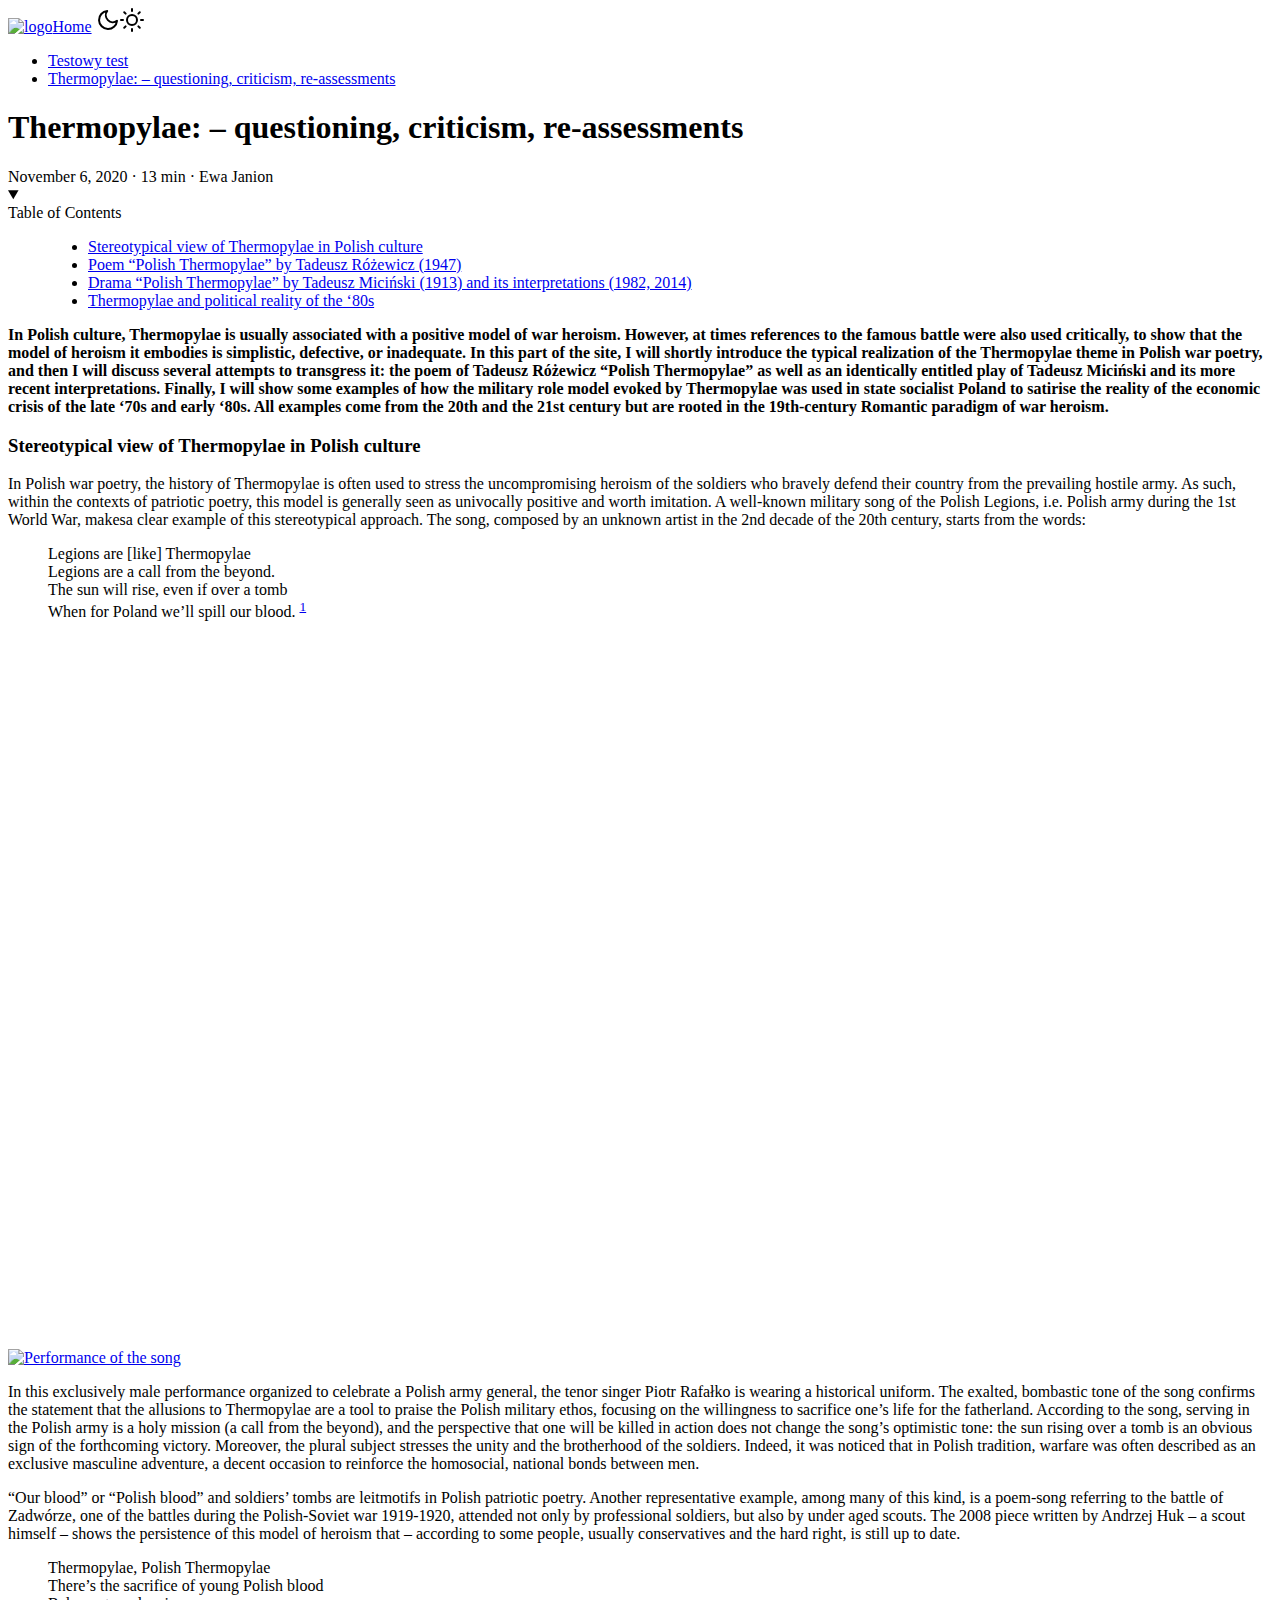
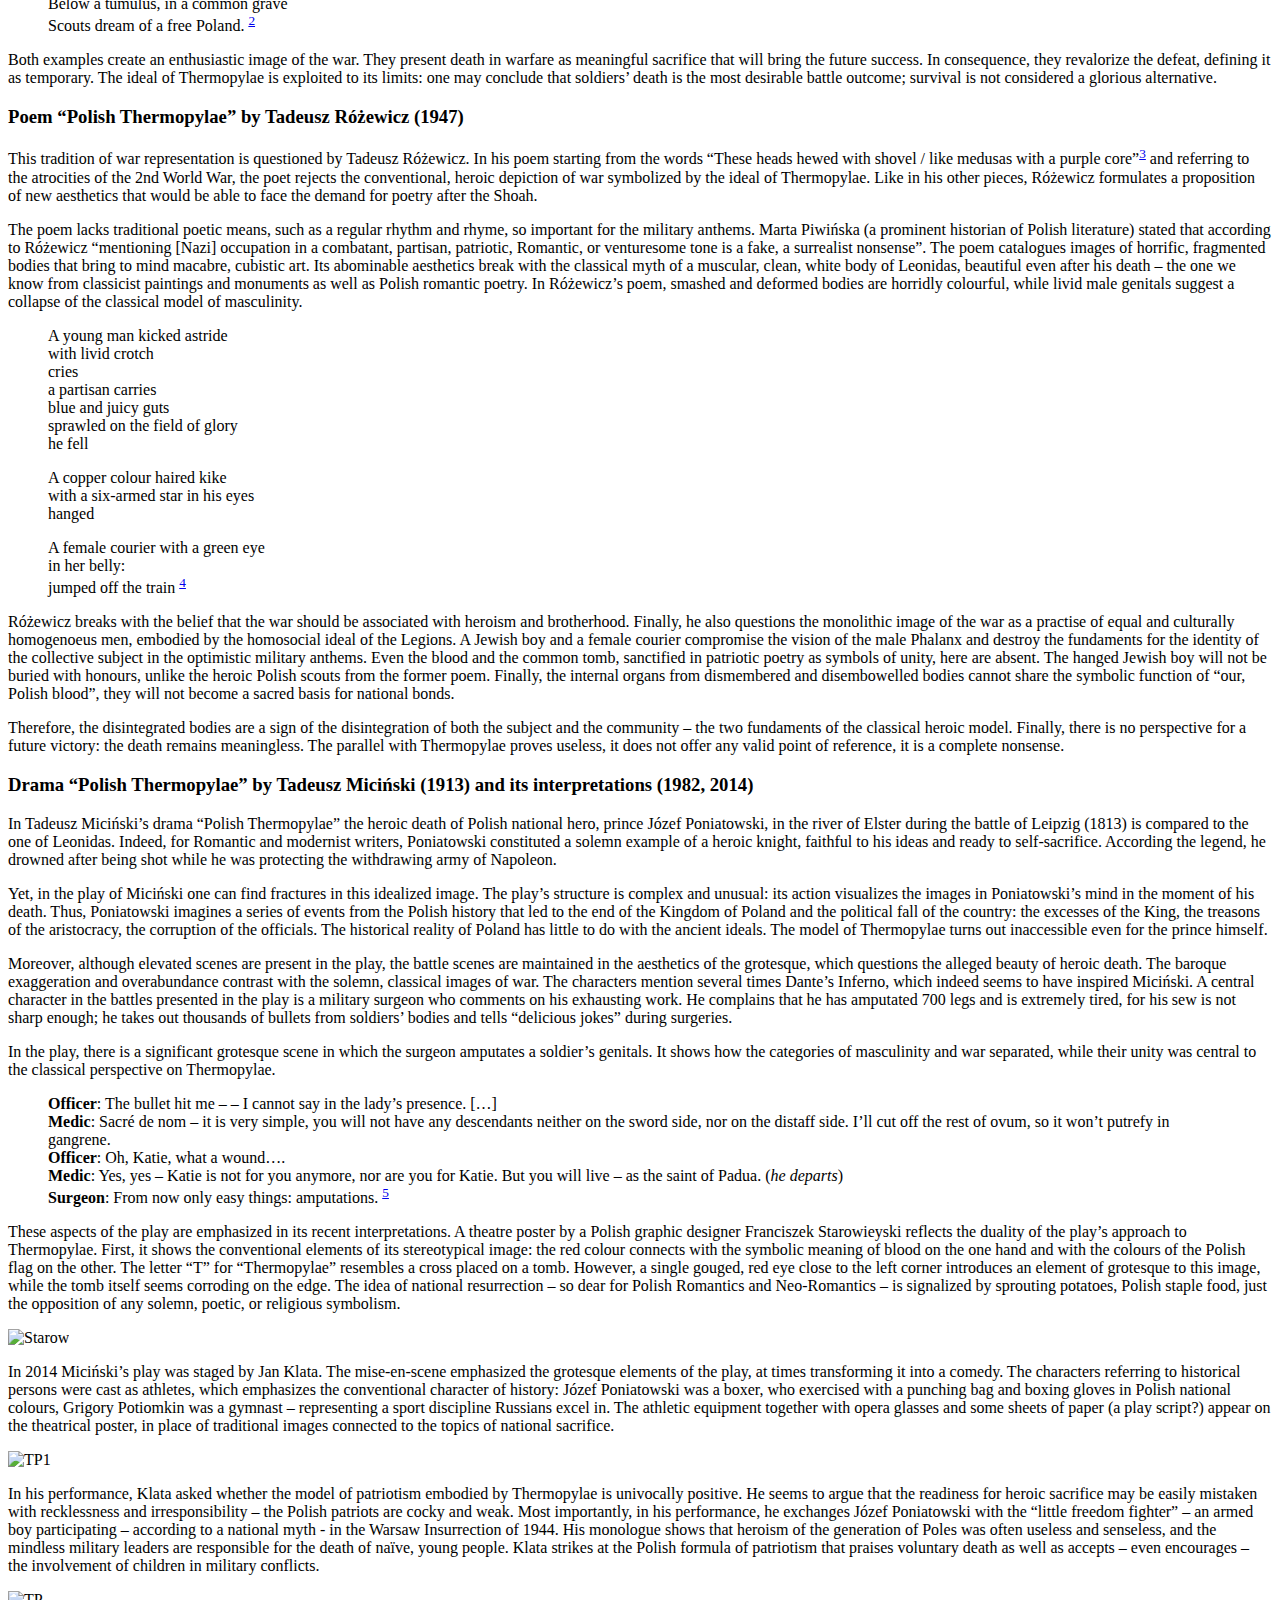
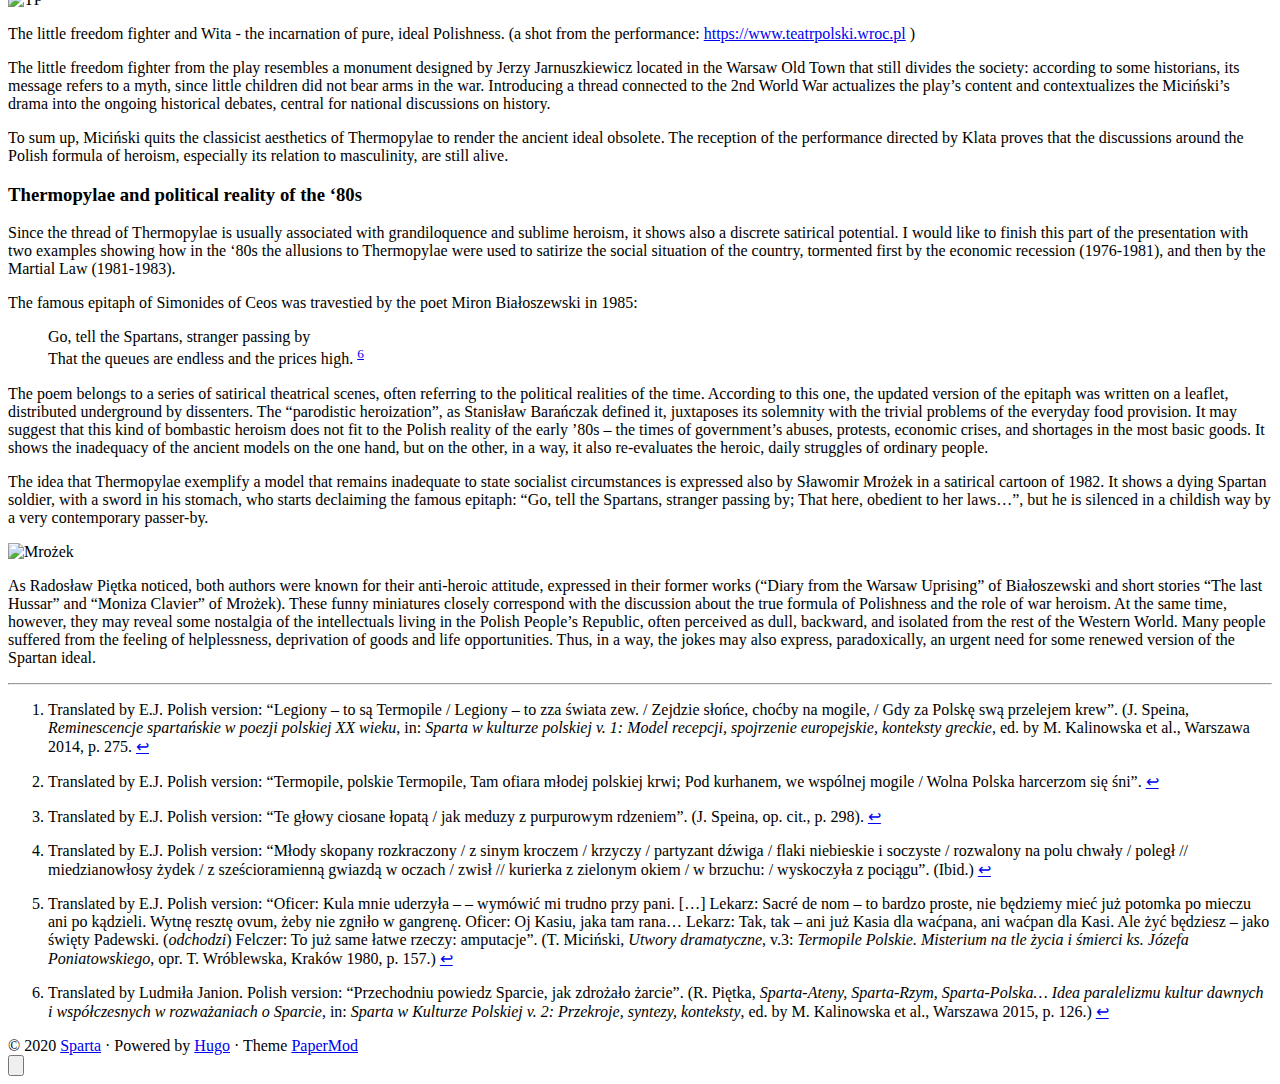
==== commit 39ebedc3: "deploy: 665d6a747cef6160c1a7ad841a8db6bf0540923b" ====
--- a/posts/thermo/index.html
+++ b/posts/thermo/index.html
@@ -1,5 +1,5 @@
-<!doctype html><html lang=en dir=auto><head><meta charset=utf-8><meta http-equiv=x-ua-compatible content="IE=edge"><meta name=viewport content="width=device-width,initial-scale=1,shrink-to-fit=no"><title>Thermopylae: – questioning, criticism, re-assessments - Sparta</title><meta name=keywords content><meta name=description content="Description"><meta name=author content="Ewa Janion"><link rel=canonical href=https://ewaroza.github.io/sparta/posts/thermo/><link href=https://ewaroza.github.io/sparta/assets/css/stylesheet.min.423a3f936d3c2f8ed2a09c09b14e77af788d634dc55def0398bdf279b1cfa624.css integrity="sha256-Qjo/k208L47SoJwJsU53r3iNY03FXe8DmL3yebHPpiQ=" rel="preload stylesheet" as=style><link rel=manifest href=https://ewaroza.github.io/sparta/site.webmanifest><link rel=icon href=https://ewaroza.github.io/sparta/favicon.ico><link rel=icon type=image/png sizes=16x16 href=https://ewaroza.github.io/sparta/favicon-16x16.png><link rel=icon type=image/png sizes=32x32 href=https://ewaroza.github.io/sparta/favicon-32x32.png><link rel=apple-touch-icon href=https://ewaroza.github.io/sparta/apple-touch-icon.png><link rel=mask-icon href=https://ewaroza.github.io/sparta/safari-pinned-tab.svg><meta name=theme-color content="#2e2e33"><meta name=msapplication-TileColor content="#2e2e33"><meta name=generator content="Hugo 0.75.1"><meta property="og:title" content="Thermopylae: – questioning, criticism, re-assessments"><meta property="og:description" content="Description"><meta property="og:type" content="article"><meta property="og:url" content="https://ewaroza.github.io/sparta/posts/thermo/"><meta property="article:published_time" content="2020-11-06T00:00:00+00:00"><meta property="article:modified_time" content="2020-11-06T00:00:00+00:00"><meta property="og:site_name" content="Sparta"><meta name=twitter:card content="summary"><meta name=twitter:title content="Thermopylae: – questioning, criticism, re-assessments"><meta name=twitter:description content="Description"><script type=application/ld+json>{"@context":"https://schema.org","@type":"BlogPosting","headline":"Thermopylae: – questioning, criticism, re-assessments","name":"Thermopylae: – questioning, criticism, re-assessments","description":"In Polish culture, Thermopylae is usually associated with a positive model of war heroism. However, at times references to the famous battle were also used critically, to show that …","keywords":[],"articleBody":"In Polish culture, Thermopylae is usually associated with a positive model of war heroism. However, at times references to the famous battle were also used critically, to show that the model of heroism it embodies is simplistic, defective, or inadequate. In this part of the presentation, I will shortly introduce the typical realization of the Thermopylae theme in Polish war poetry, and then I will discuss several attempts to transgress it: the poem of Tadeusz Różewicz “Polish Thermopylae” as well as an identically entitled play of Tadeusz Miciński and its more recent interpretations. Finally, I will show some examples of how the military role model evoked by Thermopylae was used in state socialist Poland to satirise the reality of the economic crisis of the late ‘70s and early ‘80s. All examples come from the 20th and the 21st century but are rooted in the 19th-century Romantic paradigm of war heroism.\nStereotypical view of Thermopylae in Polish culture In Polish war poetry, the history of Thermopylae is often used to stress the uncompromising heroism of the soldiers who bravely defend their country from the prevailing hostile army. As such, within the contexts of patriotic poetry, this model is generally seen as univocally positive and worth imitation. A well-known military song of the Polish Legions, i.e. Polish army during the 1st World War, makesa clear example of this stereotypical approach. The song, composed by an unknown artist in the 2nd decade of the 20th century, starts from the words:\n Legions are [like] Thermopylae\nLegions are a call from the beyond.\nThe sun will rise, even if over a tomb\nWhen for Poland we’ll spill our blood. 1\n \nIn this exclusively male performance organized to celebrate a Polish army general, the tenor singer Piotr Rafałko is wearing a historical uniform. The exalted, bombastic tone of the song confirms the statement that the allusions to Thermopylae are a tool to praise the Polish military ethos, focusing on the willingness to sacrifice one’s life for the fatherland. According to the song, serving in the Polish army is a holy mission (a call from the beyond), and the perspective that one will be killed in action does not change the song’s optimistic tone: the sun rising over a tomb is an obvious sign of the forthcoming victory. Moreover, the plural subject stresses the unity and the brotherhood of the soldiers. Indeed, it was noticed that in Polish tradition, warfare was often described as an exclusive masculine adventure, a decent occasion to reinforce the homosocial, national bonds between men.\n“Our blood” or “Polish blood” and soldiers’ tombs are leitmotifs in Polish patriotic poetry. Another representative example, among many of this kind, is a poem-song referring to the battle of Zadwórze, one of the battles during the Polish-Soviet war 1919-1920, attended not only by professional soldiers, but also by under aged scouts. The 2008 piece written by Andrzej Huk – a scout himself – shows the persistence of this model of heroism that – according to some people, usually conservatives and the hard right, is still up to date.\n Thermopylae, Polish Thermopylae\nThere’s the sacrifice of young Polish blood\nBelow a tumulus, in a common grave\nScouts dream of a free Poland. 2\n Both examples create an enthusiastic image of the war. They present death in warfare as meaningful sacrifice that will bring the future success. In consequence, they revalorize the defeat, defining it as temporary. The ideal of Thermopylae is exploited to its limits: one may conclude that soldiers’ death is the most desirable battle outcome; survival is not considered a glorious alternative.\nPoem “Polish Thermopylae” by Tadeusz Różewicz (1947) This tradition of war representation is questioned by Tadeusz Różewicz. In his poem starting from the words “These heads hewed with shovel / like medusas with a purple core”3 and referring to the atrocities of the 2nd World War, the poet rejects the conventional, heroic depiction of war symbolized by the ideal of Thermopylae. Like in his other pieces, Różewicz formulates a proposition of new aesthetics that would be able to face the demand for poetry after the Shoah.\nThe poem lacks traditional poetic means, such as a regular rhythm and rhyme, so important for the military anthems. Marta Piwińska (a prominent historian of Polish literature) stated that according to Różewicz “mentioning [Nazi] occupation in a combatant, partisan, patriotic, Romantic, or venturesome tone is a fake, a surrealist nonsense”. The poem catalogues images of horrific, fragmented bodies that bring to mind macabre, cubistic art. Its abominable aesthetics break with the classical myth of a muscular, clean, white body of Leonidas, beautiful even after his death – the one we know from classicist paintings and monuments as well as Polish romantic poetry. In Różewicz’s poem, smashed and deformed bodies are horridly colourful, while livid male genitals suggest a collapse of the classical model of masculinity.\n A young man kicked astride\nwith livid crotch\ncries\na partisan carries\nblue and juicy guts\nsprawled on the field of glory\nhe fell\n  A copper colour haired kike\nwith a six-armed star in his eyes\nhanged\n  A female courier with a green eye\nin her belly:\njumped off the train 4\n Różewicz breaks with the belief that the war should be associated with heroism and brotherhood. Finally, he also questions the monolithic image of the war as a practise of equal and culturally homogenoeus men, embodied by the homosocial ideal of the Legions. A Jewish boy and a female courier compromise the vision of the male Phalanx and destroy the fundaments for the identity of the collective subject in the optimistic military anthems. Even the blood and the common tomb, sanctified in patriotic poetry as symbols of unity, here are absent. The hanged Jewish boy will not be buried with honours, unlike the heroic Polish scouts from the former poem. Finally, the internal organs from dismembered and disembowelled bodies cannot share the symbolic function of “our, Polish blood”, they will not become a sacred basis for national bonds.\nTherefore, the disintegrated bodies are a sign of the disintegration of both the subject and the community – the two fundaments of the classical heroic model. Finally, there is no perspective for a future victory: the death remains meaningless. The parallel with Thermopylae proves useless, it does not offer any valid point of reference, it is a complete nonsense.\nDrama “Polish Thermopylae” by Tadeusz Miciński (1913) and its interpretations (1982, 2014) In Tadeusz Miciński’s drama “Polish Thermopylae” the heroic death of Polish national hero, prince Józef Poniatowski, in the river of Elster during the battle of Leipzig (1813) is compared to the one of Leonidas. Indeed, for Romantic and modernist writers, Poniatowski constituted a solemn example of a heroic knight, faithful to his ideas and ready to self-sacrifice. According the legend, he drowned after being shot while he was protecting the withdrawing army of Napoleon.\nYet, in the play of Miciński one can find fractures in this idealized image. The play’s structure is complex and unusual: its action visualizes the images in Poniatowski’s mind in the moment of his death. Thus, Poniatowski imagines a series of events from the Polish history that led to the end of the Kingdom of Poland and the political fall of the country: the excesses of the King, the treasons of the aristocracy, the corruption of the officials. The historical reality of Poland has little to do with the ancient ideals. The model of Thermopylae turns out inaccessible even for the prince himself.\nMoreover, although elevated scenes are present in the play, the battle scenes are maintained in the aesthetics of the grotesque, which questions the alleged beauty of heroic death. The baroque exaggeration and overabundance contrast with the solemn, classical images of war. The characters mention several times Dante’s Inferno, which indeed seems to have inspired Miciński. A central character in the battles presented in the play is a military surgeon who comments on his exhausting work. He complains that he has amputated 700 legs and is extremely tired, for his sew is not sharp enough; he takes out thousands of bullets from soldiers’ bodies and tells “delicious jokes” during surgeries.\nIn the play, there is a significant grotesque scene in which the surgeon amputates a soldier’s genitals. It shows how the categories of masculinity and war separated, while their unity was central to the classical perspective on Thermopylae.\n Officer: The bullet hit me – – I cannot say in the lady’s presence. […]\nMedic: Sacré de nom – it is very simple, you will not have any descendants neither on the sword side, nor on the distaff side. I’ll cut off the rest of ovum, so it won’t putrefy in gangrene.\nOfficer: Oh, Katie, what a wound….\nMedic: Yes, yes – Katie is not for you anymore, nor are you for Katie. But you will live – as the saint of Padua. (he departs)\nSurgeon: From now only easy things: amputations. 5\n These aspects of the play are emphasized in its recent interpretations. A theatre poster by a Polish graphic designer Franciszek Starowieyski reflects the duality of the play’s approach to Thermopylae. First, it shows the conventional elements of its stereotypical image: the red colour connects with the symbolic meaning of blood on the one hand and with the colours of the Polish flag on the other. The letter “T” for “Thermopylae” resembles a cross placed on a tomb. However, a single gouged, red eye close to the left corner introduces an element of grotesque to this image, while the tomb itself seems corroding on the edge. The idea of national resurrection – so dear for Polish Romantics and Neo-Romantics – is signalized by sprouting potatoes, Polish staple food, just the opposition of any solemn, poetic, or religious symbolism.\nIn 2014 Miciński’s play was staged by Jan Klata. The mise-en-scene emphasized the grotesque elements of the play, at times transforming it into a comedy. The characters referring to historical persons were cast as athletes, which emphasizes the conventional character of history: Józef Poniatowski was a boxer, who exercised with a punching bag and boxing gloves in Polish national colours, Grigory Potiomkin was a gymnast – representing a sport discipline Russians excel in. The athletic equipment together with opera glasses and some sheets of paper (a play script?) appear on the theatrical poster, in place of traditional images connected to the topics of national sacrifice.\nIn his performance, Klata asked whether the model of patriotism embodied by Thermopylae is univocally positive. He seems to argue that the readiness for heroic sacrifice may be easily mistaken with recklessness and irresponsibility – the Polish patriots are cocky and weak. Most importantly, in his performance, he exchanges Józef Poniatowski with the “little freedom fighter” – an armed boy participating – according to a national myth - in the Warsaw Insurrection of 1944. His monologue shows that heroism of the generation of Poles was often useless and senseless, and the mindless military leaders are responsible for the death of naïve, young people. Klata strikes at the Polish formula of patriotism that praises voluntary death as well as accepts – even encourages – the involvement of children in military conflicts.\nThe little freedom fighter and Wita - the incarnation of pure, ideal Polishness. (a shot from the performance: https://www.teatrpolski.wroc.pl )\nThe little freedom fighter from the play resembles a monument designed by Jerzy Jarnuszkiewicz located in the Warsaw Old Town that still divides the society: according to some historians, its message refers to a myth, since little children did not bear arms in the war. Introducing a thread connected to the 2nd World War actualizes the play’s content and contextualizes the Miciński’s drama into the ongoing historical debates, central for national discussions on history.\nTo sum up, Miciński quits the classicist aesthetics of Thermopylae to render the ancient ideal obsolete. The reception of the performance directed by Klata proves that the discussions around the Polish formula of heroism, especially its relation to masculinity, are still alive.\nThermopylae and political reality of the ‘80s Since the thread of Thermopylae is usually associated with grandiloquence and sublime heroism, it shows also a discrete satirical potential. I would like to finish this part of the presentation with two examples showing how in the ‘80s the allusions to Thermopylae were used to satirize the social situation of the country, tormented first by the economic recession (1976-1981), and then by the Martial Law (1981-1983).\nThe famous epitaph of Simonides of Ceos was travestied by the poet Miron Białoszewski in 1985:\n Go, tell the Spartans, stranger passing by\nThat the queues are endless and the prices high. 6\n The poem belongs to a series of satirical theatrical scenes, often referring to the political realities of the time. According to this one, the updated version of the epitaph was written on a leaflet, distributed underground by dissenters. The “parodistic heroization”, as Stanisław Barańczak defined it, juxtaposes its solemnity with the trivial problems of the everyday food provision. It may suggest that this kind of bombastic heroism does not fit to the Polish reality of the early ’80s – the times of government’s abuses, protests, economic crises, and shortages in the most basic goods. It shows the inadequacy of the ancient models on the one hand, but on the other, in a way, it also re-evaluates the heroic, daily struggles of ordinary people.\nThe idea that Thermopylae exemplify a model that remains inadequate to state socialist circumstances is expressed also by Sławomir Mrożek in a satirical cartoon of 1982. It shows a dying Spartan soldier, with a sword in his stomach, who starts declaiming the famous epitaph: “Go, tell the Spartans, stranger passing by; That here, obedient to her laws…”, but he is silenced in a childish way by a very contemporary passer-by.\nAs Radosław Piętka noticed, both authors were known for their anti-heroic attitude, expressed in their former works (“Diary from the Warsaw Uprising” of Białoszewski and short stories “The last Hussar” and “Moniza Clavier” of Mrożek). These funny miniatures closely correspond with the discussion about the true formula of Polishness and the role of war heroism. At the same time, however, they may reveal some nostalgia of the intellectuals living in the Polish People’s Republic, often perceived as dull, backward, and isolated from the rest of the Western World. Many people suffered from the feeling of helplessness, deprivation of goods and life opportunities. Thus, in a way, the jokes may also express, paradoxically, an urgent need for some renewed version of the Spartan ideal.\n  Translated by E.J. Polish version: “Legiony – to są Termopile / Legiony – to zza świata zew. / Zejdzie słońce, choćby na mogile, / Gdy za Polskę swą przelejem krew”. (J. Speina, Reminescencje spartańskie w poezji polskiej XX wieku, in: Sparta w kulturze polskiej v. 1: Model recepcji, spojrzenie europejskie, konteksty greckie, ed. by M. Kalinowska et al., Warszawa 2014, p. 275. ↩︎\n Translated by E.J. Polish version: “Termopile, polskie Termopile, Tam ofiara młodej polskiej krwi; Pod kurhanem, we wspólnej mogile / Wolna Polska harcerzom się śni”. ↩︎\n Translated by E.J. Polish version: “Te głowy ciosane łopatą / jak meduzy z purpurowym rdzeniem”. (J. Speina, op. cit., p. 298). ↩︎\n Translated by E.J. Polish version: “Młody skopany rozkraczony / z sinym kroczem / krzyczy / partyzant dźwiga / flaki niebieskie i soczyste / rozwalony na polu chwały / poległ // miedzianowłosy żydek / z sześcioramienną gwiazdą w oczach / zwisł // kurierka z zielonym okiem / w brzuchu: / wyskoczyła z pociągu”. (Ibid.) ↩︎\n Translated by E.J. Polish version: “Oficer: Kula mnie uderzyła – – wymówić mi trudno przy pani. […] Lekarz: Sacré de nom – to bardzo proste, nie będziemy mieć już potomka po mieczu ani po kądzieli. Wytnę resztę ovum, żeby nie zgniło w gangrenę. Oficer: Oj Kasiu, jaka tam rana… Lekarz: Tak, tak – ani już Kasia dla waćpana, ani waćpan dla Kasi. Ale żyć będziesz – jako święty Padewski. (odchodzi) Felczer: To już same łatwe rzeczy: amputacje”. (T. Miciński, Utwory dramatyczne, v.3: Termopile Polskie. Misterium na tle życia i śmierci ks. Józefa Poniatowskiego, opr. T. Wróblewska, Kraków 1980, p. 157.) ↩︎\n Translated by Ludmiła Janion. Polish version: “Przechodniu powiedz Sparcie, jak zdrożało żarcie”. (R. Piętka, Sparta-Ateny, Sparta-Rzym, Sparta-Polska… Idea paralelizmu kultur dawnych i współczesnych w rozważaniach o Sparcie, in: Sparta w Kulturze Polskiej v. 2: Przekroje, syntezy, konteksty, ed. by M. Kalinowska et al., Warszawa 2015, p. 126.) ↩︎\n   ","wordCount":"2728","inLanguage":"en","datePublished":"2020-11-06T00:00:00Z","dateModified":"2020-11-06T00:00:00Z","author":{"@type":"Person","name":"Ewa Janion"},"mainEntityOfPage":{"@type":"WebPage","@id":"https://ewaroza.github.io/sparta/posts/thermo/"},"publisher":{"@type":"Organization","name":"Sparta","logo":{"@type":"ImageObject","url":"https://ewaroza.github.io/sparta/favicon.ico"}}}</script></head><body class=single id=top><script>if(localStorage.getItem("pref-theme")==="dark"){document.body.classList.add('dark');}else if(localStorage.getItem("pref-theme")==="light"){document.body.classList.remove('dark')}else if(window.matchMedia('(prefers-color-scheme: dark)').matches){document.body.classList.add('dark');}</script><noscript><style type=text/css>.theme-toggle,.top-link{display:none}</style></noscript><header class=header><nav class=nav><div class=logo><a href=https://ewaroza.github.io/sparta/ accesskey=h><img src=/apple-touch-icon.png alt=logo aria-label=logo height=35>Home</a>
-<span class=logo-switches><span class=theme-toggle><a id=theme-toggle accesskey=t><svg id="moon" xmlns="http://www.w3.org/2000/svg" width="24" height="24" viewBox="0 0 24 24" fill="none" stroke="currentcolor" stroke-width="2" stroke-linecap="round" stroke-linejoin="round"><path d="M21 12.79A9 9 0 1111.21 3 7 7 0 0021 12.79z"/></svg><svg id="sun" xmlns="http://www.w3.org/2000/svg" width="24" height="24" viewBox="0 0 24 24" fill="none" stroke="currentcolor" stroke-width="2" stroke-linecap="round" stroke-linejoin="round"><circle cx="12" cy="12" r="5"/><line x1="12" y1="1" x2="12" y2="3"/><line x1="12" y1="21" x2="12" y2="23"/><line x1="4.22" y1="4.22" x2="5.64" y2="5.64"/><line x1="18.36" y1="18.36" x2="19.78" y2="19.78"/><line x1="1" y1="12" x2="3" y2="12"/><line x1="21" y1="12" x2="23" y2="12"/><line x1="4.22" y1="19.78" x2="5.64" y2="18.36"/><line x1="18.36" y1="5.64" x2="19.78" y2="4.22"/></svg></a></span></span></div><ul class=menu id=menu onscroll=menu_on_scroll()><li><a href=https://ewaroza.github.io/sparta/posts/test/><span>Testowy test</span></a></li><li><a href=https://ewaroza.github.io/sparta/posts/thermo/><span class=active>Thermopylae: – questioning, criticism, re-assessments</span></a></li></ul></nav></header><main class=main><article class=post-single><header class=post-header><h1 class=post-title>Thermopylae: – questioning, criticism, re-assessments</h1><div class=post-meta>November 6, 2020&nbsp;·&nbsp;13 min&nbsp;·&nbsp;Ewa Janion</div></header><div class=toc><details open><summary><div class=details accesskey=c>Table of Contents</div></summary><blockquote><ul><li><a href=#stereotypical-view-of-thermopylae-in-polish-culture aria-label="Stereotypical view of Thermopylae in Polish culture">Stereotypical view of Thermopylae in Polish culture</a></li><li><a href=#poem-polish-thermopylae-by-tadeusz-r%c3%b3%c5%bcewicz-1947 aria-label="Poem “Polish Thermopylae” by Tadeusz Różewicz (1947)">Poem “Polish Thermopylae” by Tadeusz Różewicz (1947)</a></li><li><a href=#drama-polish-thermopylae-by-tadeusz-mici%c5%84ski-1913-and-its-interpretations-1982-2014 aria-label="Drama “Polish Thermopylae” by Tadeusz Miciński (1913) and its interpretations (1982, 2014)">Drama “Polish Thermopylae” by Tadeusz Miciński (1913) and its interpretations (1982, 2014)</a></li><li><a href=#thermopylae-and-political-reality-of-the-80s aria-label="Thermopylae and political reality of the ‘80s">Thermopylae and political reality of the ‘80s</a></li></ul></blockquote></details></div><div class=post-content><p><strong>In Polish culture, Thermopylae is usually associated with a positive model of war heroism. However, at times references to the famous battle were also used critically, to show that the model of heroism it embodies is simplistic, defective, or inadequate. In this part of the presentation, I will shortly introduce the typical realization of the Thermopylae theme in Polish war poetry, and then I will discuss several attempts to transgress it: the poem of Tadeusz Różewicz “Polish Thermopylae” as well as an identically entitled play of Tadeusz Miciński and its more recent interpretations. Finally, I will show some examples of how the military role model evoked by Thermopylae was used in state socialist Poland to satirise the reality of the economic crisis of the late ‘70s and early ‘80s. All examples come from the 20th and the 21st century but are rooted in the 19th-century Romantic paradigm of war heroism.</strong></p><h3 id=stereotypical-view-of-thermopylae-in-polish-culture>Stereotypical view of Thermopylae in Polish culture</h3><p>In Polish war poetry, the history of Thermopylae is often used to stress the uncompromising heroism of the soldiers who bravely defend their country from the prevailing hostile army. As such, within the contexts of patriotic poetry, this model is generally seen as univocally positive and worth imitation. A well-known military song of the Polish Legions, i.e. Polish army during the 1st World War, makesa clear example of this stereotypical approach. The song, composed by an unknown artist in the 2nd decade of the 20th century, starts from the words:</p><blockquote><p>Legions are [like] Thermopylae<br>Legions are a call from the beyond.<br>The sun will rise, even if over a tomb<br>When for Poland we’ll spill our blood. <sup id=fnref:1><a href=#fn:1 class=footnote-ref role=doc-noteref>1</a></sup></p></blockquote><p><a href="https://www.youtube.com/watch?v=sFQSNhFVI4M"><img src="https://www.youtube.com/watch?v=sFQSNhFVI4M" alt="Performance of the song"></a></p><p>In this exclusively male performance organized to celebrate a Polish army general, the tenor singer Piotr Rafałko is wearing a historical uniform. The exalted, bombastic tone of the song confirms the statement that the allusions to Thermopylae are a tool to praise the Polish military ethos, focusing on the willingness to sacrifice one’s life for the fatherland. According to the song, serving in the Polish army is a holy mission (a call from the beyond), and the perspective that one will be killed in action does not change the song’s optimistic tone: the sun rising over a tomb is an obvious sign of the forthcoming victory. Moreover, the plural subject stresses the unity and the brotherhood of the soldiers. Indeed, it was noticed that in Polish tradition, warfare was often described as an exclusive masculine adventure, a decent occasion to reinforce the homosocial, national bonds between men.</p><p>“Our blood” or “Polish blood” and soldiers’ tombs are leitmotifs in Polish patriotic poetry. Another representative example, among many of this kind, is a poem-song referring to the battle of Zadwórze, one of the battles during the Polish-Soviet war 1919-1920, attended not only by professional soldiers, but also by under aged scouts. The 2008 piece written by Andrzej Huk – a scout himself – shows the persistence of this model of heroism that – according to some people, usually conservatives and the hard right, is still up to date.</p><blockquote><p>Thermopylae, Polish Thermopylae<br>There’s the sacrifice of young Polish blood<br>Below a tumulus, in a common grave<br>Scouts dream of a free Poland. <sup id=fnref:2><a href=#fn:2 class=footnote-ref role=doc-noteref>2</a></sup></p></blockquote><p>Both examples create an enthusiastic image of the war. They present death in warfare as meaningful sacrifice that will bring the future success. In consequence, they revalorize the defeat, defining it as temporary. The ideal of Thermopylae is exploited to its limits: one may conclude that soldiers’ death is the most desirable battle outcome; survival is not considered a glorious alternative.</p><h3 id=poem-polish-thermopylae-by-tadeusz-różewicz-1947>Poem “Polish Thermopylae” by Tadeusz Różewicz (1947)</h3><p>This tradition of war representation is questioned by Tadeusz Różewicz. In his poem starting from the words “These heads hewed with shovel / like medusas with a purple core”<sup id=fnref:3><a href=#fn:3 class=footnote-ref role=doc-noteref>3</a></sup> and referring to the atrocities of the 2nd World War, the poet rejects the conventional, heroic depiction of war symbolized by the ideal of Thermopylae. Like in his other pieces, Różewicz formulates a proposition of new aesthetics that would be able to face the demand for poetry after the Shoah.</p><p>The poem lacks traditional poetic means, such as a regular rhythm and rhyme, so important for the military anthems. Marta Piwińska (a prominent historian of Polish literature) stated that according to Różewicz “mentioning [Nazi] occupation in a combatant, partisan, patriotic, Romantic, or venturesome tone is a fake, a surrealist nonsense”. The poem catalogues images of horrific, fragmented bodies that bring to mind macabre, cubistic art. Its abominable aesthetics break with the classical myth of a muscular, clean, white body of Leonidas, beautiful even after his death – the one we know from classicist paintings and monuments as well as Polish romantic poetry. In Różewicz’s poem, smashed and deformed bodies are horridly colourful, while livid male genitals suggest a collapse of the classical model of masculinity.</p><blockquote><p>A young man kicked astride<br>with livid crotch<br>cries<br>a partisan carries<br>blue and juicy guts<br>sprawled on the field of glory<br>he fell</p></blockquote><blockquote><p>A copper colour haired kike<br>with a six-armed star in his eyes<br>hanged</p></blockquote><blockquote><p>A female courier with a green eye<br>in her belly:<br>jumped off the train <sup id=fnref:4><a href=#fn:4 class=footnote-ref role=doc-noteref>4</a></sup></p></blockquote><p>Różewicz breaks with the belief that the war should be associated with heroism and brotherhood. Finally, he also questions the monolithic image of the war as a practise of equal and culturally homogenoeus men, embodied by the homosocial ideal of the Legions. A Jewish boy and a female courier compromise the vision of the male Phalanx and destroy the fundaments for the identity of the collective subject in the optimistic military anthems. Even the blood and the common tomb, sanctified in patriotic poetry as symbols of unity, here are absent. The hanged Jewish boy will not be buried with honours, unlike the heroic Polish scouts from the former poem. Finally, the internal organs from dismembered and disembowelled bodies cannot share the symbolic function of “our, Polish blood”, they will not become a sacred basis for national bonds.</p><p>Therefore, the disintegrated bodies are a sign of the disintegration of both the subject and the community – the two fundaments of the classical heroic model. Finally, there is no perspective for a future victory: the death remains meaningless. The parallel with Thermopylae proves useless, it does not offer any valid point of reference, it is a complete nonsense.</p><h3 id=drama-polish-thermopylae-by-tadeusz-miciński-1913-and-its-interpretations-1982-2014>Drama “Polish Thermopylae” by Tadeusz Miciński (1913) and its interpretations (1982, 2014)</h3><p>In Tadeusz Miciński’s drama “Polish Thermopylae” the heroic death of Polish national hero, prince Józef Poniatowski, in the river of Elster during the battle of Leipzig (1813) is compared to the one of Leonidas. Indeed, for Romantic and modernist writers, Poniatowski constituted a solemn example of a heroic knight, faithful to his ideas and ready to self-sacrifice. According the legend, he drowned after being shot while he was protecting the withdrawing army of Napoleon.</p><p>Yet, in the play of Miciński one can find fractures in this idealized image. The play’s structure is complex and unusual: its action visualizes the images in Poniatowski’s mind in the moment of his death. Thus, Poniatowski imagines a series of events from the Polish history that led to the end of the Kingdom of Poland and the political fall of the country: the excesses of the King, the treasons of the aristocracy, the corruption of the officials. The historical reality of Poland has little to do with the ancient ideals. The model of Thermopylae turns out inaccessible even for the prince himself.</p><p>Moreover, although elevated scenes are present in the play, the battle scenes are maintained in the aesthetics of the grotesque, which questions the alleged beauty of heroic death. The baroque exaggeration and overabundance contrast with the solemn, classical images of war. The characters mention several times Dante’s Inferno, which indeed seems to have inspired Miciński. A central character in the battles presented in the play is a military surgeon who comments on his exhausting work. He complains that he has amputated 700 legs and is extremely tired, for his sew is not sharp enough; he takes out thousands of bullets from soldiers’ bodies and tells “delicious jokes” during surgeries.</p><p>In the play, there is a significant grotesque scene in which the surgeon amputates a soldier’s genitals. It shows how the categories of masculinity and war separated, while their unity was central to the classical perspective on Thermopylae.</p><blockquote><p>Officer: The bullet hit me &ndash; &ndash; I cannot say in the lady’s presence. […]<br>Medic: Sacré de nom – it is very simple, you will not have any descendants neither on the sword side, nor on the distaff side. I’ll cut off the rest of ovum, so it won’t putrefy in gangrene.<br>Officer: Oh, Katie, what a wound….<br>Medic: Yes, yes – Katie is not for you anymore, nor are you for Katie. But you will live – as the saint of Padua. (<em>he departs</em>)<br>Surgeon: From now only easy things: amputations. <sup id=fnref:5><a href=#fn:5 class=footnote-ref role=doc-noteref>5</a></sup></p></blockquote><p>These aspects of the play are emphasized in its recent interpretations. A theatre poster by a Polish graphic designer Franciszek Starowieyski reflects the duality of the play’s approach to Thermopylae. First, it shows the conventional elements of its stereotypical image: the red colour connects with the symbolic meaning of blood on the one hand and with the colours of the Polish flag on the other. The letter “T” for “Thermopylae” resembles a cross placed on a tomb. However, a single gouged, red eye close to the left corner introduces an element of grotesque to this image, while the tomb itself seems corroding on the edge. The idea of national resurrection – so dear for Polish Romantics and Neo-Romantics – is signalized by sprouting potatoes, Polish staple food, just the opposition of any solemn, poetic, or religious symbolism.</p><p><img src=../../Starow.jpg alt=Starow title="Franciszek Starowieyski"></p><p>In 2014 Miciński’s play was staged by Jan Klata. The mise-en-scene emphasized the grotesque elements of the play, at times transforming it into a comedy. The characters referring to historical persons were cast as athletes, which emphasizes the conventional character of history: Józef Poniatowski was a boxer, who exercised with a punching bag and boxing gloves in Polish national colours, Grigory Potiomkin was a gymnast – representing a sport discipline Russians excel in. The athletic equipment together with opera glasses and some sheets of paper (a play script?) appear on the theatrical poster, in place of traditional images connected to the topics of national sacrifice.</p><p><img src=../../TP1.jpg alt=TP1 title="Poster for Klata's performance"></p><p>In his performance, Klata asked whether the model of patriotism embodied by Thermopylae is univocally positive. He seems to argue that the readiness for heroic sacrifice may be easily mistaken with recklessness and irresponsibility – the Polish patriots are cocky and weak. Most importantly, in his performance, he exchanges Józef Poniatowski with the “little freedom fighter” – an armed boy participating – according to a national myth - in the Warsaw Insurrection of 1944. His monologue shows that heroism of the generation of Poles was often useless and senseless, and the mindless military leaders are responsible for the death of naïve, young people. Klata strikes at the Polish formula of patriotism that praises voluntary death as well as accepts – even encourages – the involvement of children in military conflicts.</p><p><img src=../../TP.jpg alt=TP title="Polish Thermopylae - a shot from Klata's performance"></p><p>The little freedom fighter and Wita - the incarnation of pure, ideal Polishness. (a shot from the performance: <a href=https://www.teatrpolski.wroc.pl>https://www.teatrpolski.wroc.pl</a> )</p><p>The little freedom fighter from the play resembles a monument designed by Jerzy Jarnuszkiewicz located in the Warsaw Old Town that still divides the society: according to some historians, its message refers to a myth, since little children did not bear arms in the war. Introducing a thread connected to the 2nd World War actualizes the play’s content and contextualizes the Miciński’s drama into the ongoing historical debates, central for national discussions on history.</p><p>To sum up, Miciński quits the classicist aesthetics of Thermopylae to render the ancient ideal obsolete. The reception of the performance directed by Klata proves that the discussions around the Polish formula of heroism, especially its relation to masculinity, are still alive.</p><h3 id=thermopylae-and-political-reality-of-the-80s>Thermopylae and political reality of the ‘80s</h3><p>Since the thread of Thermopylae is usually associated with grandiloquence and sublime heroism, it shows also a discrete satirical potential. I would like to finish this part of the presentation with two examples showing how in the ‘80s the allusions to Thermopylae were used to satirize the social situation of the country, tormented first by the economic recession (1976-1981), and then by the Martial Law (1981-1983).</p><p>The famous epitaph of Simonides of Ceos was travestied by the poet Miron Białoszewski in 1985:</p><blockquote><p>Go, tell the Spartans, stranger passing by<br>That the queues are endless and the prices high. <sup id=fnref:6><a href=#fn:6 class=footnote-ref role=doc-noteref>6</a></sup></p></blockquote><p>The poem belongs to a series of satirical theatrical scenes, often referring to the political realities of the time. According to this one, the updated version of the epitaph was written on a leaflet, distributed underground by dissenters. The “parodistic heroization”, as Stanisław Barańczak defined it, juxtaposes its solemnity with the trivial problems of the everyday food provision. It may suggest that this kind of bombastic heroism does not fit to the Polish reality of the early ’80s – the times of government’s abuses, protests, economic crises, and shortages in the most basic goods. It shows the inadequacy of the ancient models on the one hand, but on the other, in a way, it also re-evaluates the heroic, daily struggles of ordinary people.</p><p>The idea that Thermopylae exemplify a model that remains inadequate to state socialist circumstances is expressed also by Sławomir Mrożek in a satirical cartoon of 1982. It shows a dying Spartan soldier, with a sword in his stomach, who starts declaiming the famous epitaph: “Go, tell the Spartans, stranger passing by; That here, obedient to her laws…”, but he is silenced in a childish way by a very contemporary passer-by.</p><p><img src=../../Mrozek.jpg alt=Mrożek title="Cartoon by Mrożek"></p><p>As Radosław Piętka noticed, both authors were known for their anti-heroic attitude, expressed in their former works (“Diary from the Warsaw Uprising” of Białoszewski and short stories “The last Hussar” and “Moniza Clavier” of Mrożek). These funny miniatures closely correspond with the discussion about the true formula of Polishness and the role of war heroism. At the same time, however, they may reveal some nostalgia of the intellectuals living in the Polish People’s Republic, often perceived as dull, backward, and isolated from the rest of the Western World. Many people suffered from the feeling of helplessness, deprivation of goods and life opportunities. Thus, in a way, the jokes may also express, paradoxically, an urgent need for some renewed version of the Spartan ideal.</p><section class=footnotes role=doc-endnotes><hr><ol><li id=fn:1 role=doc-endnote><p>Translated by E.J. Polish version: &ldquo;Legiony – to są Termopile / Legiony – to zza świata zew. / Zejdzie słońce, choćby na mogile, / Gdy za Polskę swą przelejem krew&rdquo;. (J. Speina, <em>Reminescencje spartańskie w poezji polskiej XX wieku</em>, in: <em>Sparta w kulturze polskiej v. 1: Model recepcji, spojrzenie europejskie, konteksty greckie</em>, ed. by M. Kalinowska et al., Warszawa 2014, p. 275. <a href=#fnref:1 class=footnote-backref role=doc-backlink>&#8617;&#xfe0e;</a></p></li><li id=fn:2 role=doc-endnote><p>Translated by E.J. Polish version: &ldquo;Termopile, polskie Termopile, Tam ofiara młodej polskiej krwi; Pod kurhanem, we wspólnej mogile / Wolna Polska harcerzom się śni&rdquo;. <a href=#fnref:2 class=footnote-backref role=doc-backlink>&#8617;&#xfe0e;</a></p></li><li id=fn:3 role=doc-endnote><p>Translated by E.J. Polish version: &ldquo;Te głowy ciosane łopatą / jak meduzy z purpurowym rdzeniem&rdquo;. (J. Speina, op. cit., p. 298). <a href=#fnref:3 class=footnote-backref role=doc-backlink>&#8617;&#xfe0e;</a></p></li><li id=fn:4 role=doc-endnote><p>Translated by E.J. Polish version: &ldquo;Młody skopany rozkraczony / z sinym kroczem / krzyczy / partyzant dźwiga / flaki niebieskie i soczyste / rozwalony na polu chwały / poległ // miedzianowłosy żydek / z sześcioramienną gwiazdą w oczach / zwisł // kurierka z zielonym okiem / w brzuchu: / wyskoczyła z pociągu&rdquo;. (Ibid.) <a href=#fnref:4 class=footnote-backref role=doc-backlink>&#8617;&#xfe0e;</a></p></li><li id=fn:5 role=doc-endnote><p>Translated by E.J. Polish version: &ldquo;Oficer: Kula mnie uderzyła &ndash; &ndash; wymówić mi trudno przy pani. […] Lekarz: Sacré de nom &ndash; to bardzo proste, nie będziemy mieć już potomka po mieczu ani po kądzieli. Wytnę resztę ovum, żeby nie zgniło w gangrenę. Oficer: Oj Kasiu, jaka tam rana&mldr; Lekarz: Tak, tak – ani już Kasia dla waćpana, ani waćpan dla Kasi. Ale żyć będziesz – jako święty Padewski. (<em>odchodzi</em>) Felczer: To już same łatwe rzeczy: amputacje&rdquo;. (T. Miciński, <em>Utwory dramatyczne</em>, v.3: <em>Termopile Polskie. Misterium na tle życia i śmierci ks. Józefa Poniatowskiego</em>, opr. T. Wróblewska, Kraków 1980, p. 157.) <a href=#fnref:5 class=footnote-backref role=doc-backlink>&#8617;&#xfe0e;</a></p></li><li id=fn:6 role=doc-endnote><p>Translated by Ludmiła Janion. Polish version: &ldquo;Przechodniu powiedz Sparcie, jak zdrożało żarcie&rdquo;. (R. Piętka, <em>Sparta-Ateny, Sparta-Rzym, Sparta-Polska&mldr; Idea paralelizmu kultur dawnych i współczesnych w rozważaniach o Sparcie</em>, in: <em>Sparta w Kulturze Polskiej v. 2: Przekroje, syntezy, konteksty</em>, ed. by M. Kalinowska et al., Warszawa 2015, p. 126.) <a href=#fnref:6 class=footnote-backref role=doc-backlink>&#8617;&#xfe0e;</a></p></li></ol></section></div><footer class=post-footer></footer></article></main><footer class=footer><span>&copy; 2020 <a href=https://ewaroza.github.io/sparta/>Sparta</a></span>
+<!doctype html><html lang=en dir=auto><head><meta charset=utf-8><meta http-equiv=x-ua-compatible content="IE=edge"><meta name=viewport content="width=device-width,initial-scale=1,shrink-to-fit=no"><title>Thermopylae: – questioning, criticism, re-assessments - Sparta</title><meta name=keywords content><meta name=description content="Description"><meta name=author content="Ewa Janion"><link rel=canonical href=https://ewaroza.github.io/sparta/posts/thermo/><link href=https://ewaroza.github.io/sparta/assets/css/stylesheet.min.423a3f936d3c2f8ed2a09c09b14e77af788d634dc55def0398bdf279b1cfa624.css integrity="sha256-Qjo/k208L47SoJwJsU53r3iNY03FXe8DmL3yebHPpiQ=" rel="preload stylesheet" as=style><link rel=manifest href=https://ewaroza.github.io/sparta/site.webmanifest><link rel=icon href=https://ewaroza.github.io/sparta/favicon.ico><link rel=icon type=image/png sizes=16x16 href=https://ewaroza.github.io/sparta/favicon-16x16.png><link rel=icon type=image/png sizes=32x32 href=https://ewaroza.github.io/sparta/favicon-32x32.png><link rel=apple-touch-icon href=https://ewaroza.github.io/sparta/apple-touch-icon.png><link rel=mask-icon href=https://ewaroza.github.io/sparta/safari-pinned-tab.svg><meta name=theme-color content="#2e2e33"><meta name=msapplication-TileColor content="#2e2e33"><meta name=generator content="Hugo 0.75.1"><meta property="og:title" content="Thermopylae: – questioning, criticism, re-assessments"><meta property="og:description" content="Description"><meta property="og:type" content="article"><meta property="og:url" content="https://ewaroza.github.io/sparta/posts/thermo/"><meta property="article:published_time" content="2020-11-06T00:00:00+00:00"><meta property="article:modified_time" content="2020-11-06T00:00:00+00:00"><meta property="og:site_name" content="Sparta"><meta name=twitter:card content="summary"><meta name=twitter:title content="Thermopylae: – questioning, criticism, re-assessments"><meta name=twitter:description content="Description"><script type=application/ld+json>{"@context":"https://schema.org","@type":"BlogPosting","headline":"Thermopylae: – questioning, criticism, re-assessments","name":"Thermopylae: – questioning, criticism, re-assessments","description":"In Polish culture, Thermopylae is usually associated with a positive model of war heroism. However, at times references to the famous battle were also used critically, to show that …","keywords":[],"articleBody":"In Polish culture, Thermopylae is usually associated with a positive model of war heroism. However, at times references to the famous battle were also used critically, to show that the model of heroism it embodies is simplistic, defective, or inadequate. In this part of the site, I will shortly introduce the typical realization of the Thermopylae theme in Polish war poetry, and then I will discuss several attempts to transgress it: the poem of Tadeusz Różewicz “Polish Thermopylae” as well as an identically entitled play of Tadeusz Miciński and its more recent interpretations. Finally, I will show some examples of how the military role model evoked by Thermopylae was used in state socialist Poland to satirise the reality of the economic crisis of the late ‘70s and early ‘80s. All examples come from the 20th and the 21st century but are rooted in the 19th-century Romantic paradigm of war heroism.\nStereotypical view of Thermopylae in Polish culture In Polish war poetry, the history of Thermopylae is often used to stress the uncompromising heroism of the soldiers who bravely defend their country from the prevailing hostile army. As such, within the contexts of patriotic poetry, this model is generally seen as univocally positive and worth imitation. A well-known military song of the Polish Legions, i.e. Polish army during the 1st World War, makesa clear example of this stereotypical approach. The song, composed by an unknown artist in the 2nd decade of the 20th century, starts from the words:\n Legions are [like] Thermopylae\nLegions are a call from the beyond.\nThe sun will rise, even if over a tomb\nWhen for Poland we’ll spill our blood. 1\n    \nIn this exclusively male performance organized to celebrate a Polish army general, the tenor singer Piotr Rafałko is wearing a historical uniform. The exalted, bombastic tone of the song confirms the statement that the allusions to Thermopylae are a tool to praise the Polish military ethos, focusing on the willingness to sacrifice one’s life for the fatherland. According to the song, serving in the Polish army is a holy mission (a call from the beyond), and the perspective that one will be killed in action does not change the song’s optimistic tone: the sun rising over a tomb is an obvious sign of the forthcoming victory. Moreover, the plural subject stresses the unity and the brotherhood of the soldiers. Indeed, it was noticed that in Polish tradition, warfare was often described as an exclusive masculine adventure, a decent occasion to reinforce the homosocial, national bonds between men.\n“Our blood” or “Polish blood” and soldiers’ tombs are leitmotifs in Polish patriotic poetry. Another representative example, among many of this kind, is a poem-song referring to the battle of Zadwórze, one of the battles during the Polish-Soviet war 1919-1920, attended not only by professional soldiers, but also by under aged scouts. The 2008 piece written by Andrzej Huk – a scout himself – shows the persistence of this model of heroism that – according to some people, usually conservatives and the hard right, is still up to date.\n Thermopylae, Polish Thermopylae\nThere’s the sacrifice of young Polish blood\nBelow a tumulus, in a common grave\nScouts dream of a free Poland. 2\n Both examples create an enthusiastic image of the war. They present death in warfare as meaningful sacrifice that will bring the future success. In consequence, they revalorize the defeat, defining it as temporary. The ideal of Thermopylae is exploited to its limits: one may conclude that soldiers’ death is the most desirable battle outcome; survival is not considered a glorious alternative.\nPoem “Polish Thermopylae” by Tadeusz Różewicz (1947) This tradition of war representation is questioned by Tadeusz Różewicz. In his poem starting from the words “These heads hewed with shovel / like medusas with a purple core”3 and referring to the atrocities of the 2nd World War, the poet rejects the conventional, heroic depiction of war symbolized by the ideal of Thermopylae. Like in his other pieces, Różewicz formulates a proposition of new aesthetics that would be able to face the demand for poetry after the Shoah.\nThe poem lacks traditional poetic means, such as a regular rhythm and rhyme, so important for the military anthems. Marta Piwińska (a prominent historian of Polish literature) stated that according to Różewicz “mentioning [Nazi] occupation in a combatant, partisan, patriotic, Romantic, or venturesome tone is a fake, a surrealist nonsense”. The poem catalogues images of horrific, fragmented bodies that bring to mind macabre, cubistic art. Its abominable aesthetics break with the classical myth of a muscular, clean, white body of Leonidas, beautiful even after his death – the one we know from classicist paintings and monuments as well as Polish romantic poetry. In Różewicz’s poem, smashed and deformed bodies are horridly colourful, while livid male genitals suggest a collapse of the classical model of masculinity.\n A young man kicked astride\nwith livid crotch\ncries\na partisan carries\nblue and juicy guts\nsprawled on the field of glory\nhe fell\n  A copper colour haired kike\nwith a six-armed star in his eyes\nhanged\n  A female courier with a green eye\nin her belly:\njumped off the train 4\n Różewicz breaks with the belief that the war should be associated with heroism and brotherhood. Finally, he also questions the monolithic image of the war as a practise of equal and culturally homogenoeus men, embodied by the homosocial ideal of the Legions. A Jewish boy and a female courier compromise the vision of the male Phalanx and destroy the fundaments for the identity of the collective subject in the optimistic military anthems. Even the blood and the common tomb, sanctified in patriotic poetry as symbols of unity, here are absent. The hanged Jewish boy will not be buried with honours, unlike the heroic Polish scouts from the former poem. Finally, the internal organs from dismembered and disembowelled bodies cannot share the symbolic function of “our, Polish blood”, they will not become a sacred basis for national bonds.\nTherefore, the disintegrated bodies are a sign of the disintegration of both the subject and the community – the two fundaments of the classical heroic model. Finally, there is no perspective for a future victory: the death remains meaningless. The parallel with Thermopylae proves useless, it does not offer any valid point of reference, it is a complete nonsense.\nDrama “Polish Thermopylae” by Tadeusz Miciński (1913) and its interpretations (1982, 2014) In Tadeusz Miciński’s drama “Polish Thermopylae” the heroic death of Polish national hero, prince Józef Poniatowski, in the river of Elster during the battle of Leipzig (1813) is compared to the one of Leonidas. Indeed, for Romantic and modernist writers, Poniatowski constituted a solemn example of a heroic knight, faithful to his ideas and ready to self-sacrifice. According the legend, he drowned after being shot while he was protecting the withdrawing army of Napoleon.\nYet, in the play of Miciński one can find fractures in this idealized image. The play’s structure is complex and unusual: its action visualizes the images in Poniatowski’s mind in the moment of his death. Thus, Poniatowski imagines a series of events from the Polish history that led to the end of the Kingdom of Poland and the political fall of the country: the excesses of the King, the treasons of the aristocracy, the corruption of the officials. The historical reality of Poland has little to do with the ancient ideals. The model of Thermopylae turns out inaccessible even for the prince himself.\nMoreover, although elevated scenes are present in the play, the battle scenes are maintained in the aesthetics of the grotesque, which questions the alleged beauty of heroic death. The baroque exaggeration and overabundance contrast with the solemn, classical images of war. The characters mention several times Dante’s Inferno, which indeed seems to have inspired Miciński. A central character in the battles presented in the play is a military surgeon who comments on his exhausting work. He complains that he has amputated 700 legs and is extremely tired, for his sew is not sharp enough; he takes out thousands of bullets from soldiers’ bodies and tells “delicious jokes” during surgeries.\nIn the play, there is a significant grotesque scene in which the surgeon amputates a soldier’s genitals. It shows how the categories of masculinity and war separated, while their unity was central to the classical perspective on Thermopylae.\n Officer: The bullet hit me – – I cannot say in the lady’s presence. […]\nMedic: Sacré de nom – it is very simple, you will not have any descendants neither on the sword side, nor on the distaff side. I’ll cut off the rest of ovum, so it won’t putrefy in gangrene.\nOfficer: Oh, Katie, what a wound….\nMedic: Yes, yes – Katie is not for you anymore, nor are you for Katie. But you will live – as the saint of Padua. (he departs)\nSurgeon: From now only easy things: amputations. 5\n These aspects of the play are emphasized in its recent interpretations. A theatre poster by a Polish graphic designer Franciszek Starowieyski reflects the duality of the play’s approach to Thermopylae. First, it shows the conventional elements of its stereotypical image: the red colour connects with the symbolic meaning of blood on the one hand and with the colours of the Polish flag on the other. The letter “T” for “Thermopylae” resembles a cross placed on a tomb. However, a single gouged, red eye close to the left corner introduces an element of grotesque to this image, while the tomb itself seems corroding on the edge. The idea of national resurrection – so dear for Polish Romantics and Neo-Romantics – is signalized by sprouting potatoes, Polish staple food, just the opposition of any solemn, poetic, or religious symbolism.\nIn 2014 Miciński’s play was staged by Jan Klata. The mise-en-scene emphasized the grotesque elements of the play, at times transforming it into a comedy. The characters referring to historical persons were cast as athletes, which emphasizes the conventional character of history: Józef Poniatowski was a boxer, who exercised with a punching bag and boxing gloves in Polish national colours, Grigory Potiomkin was a gymnast – representing a sport discipline Russians excel in. The athletic equipment together with opera glasses and some sheets of paper (a play script?) appear on the theatrical poster, in place of traditional images connected to the topics of national sacrifice.\nIn his performance, Klata asked whether the model of patriotism embodied by Thermopylae is univocally positive. He seems to argue that the readiness for heroic sacrifice may be easily mistaken with recklessness and irresponsibility – the Polish patriots are cocky and weak. Most importantly, in his performance, he exchanges Józef Poniatowski with the “little freedom fighter” – an armed boy participating – according to a national myth - in the Warsaw Insurrection of 1944. His monologue shows that heroism of the generation of Poles was often useless and senseless, and the mindless military leaders are responsible for the death of naïve, young people. Klata strikes at the Polish formula of patriotism that praises voluntary death as well as accepts – even encourages – the involvement of children in military conflicts.\nThe little freedom fighter and Wita - the incarnation of pure, ideal Polishness. (a shot from the performance: https://www.teatrpolski.wroc.pl )\nThe little freedom fighter from the play resembles a monument designed by Jerzy Jarnuszkiewicz located in the Warsaw Old Town that still divides the society: according to some historians, its message refers to a myth, since little children did not bear arms in the war. Introducing a thread connected to the 2nd World War actualizes the play’s content and contextualizes the Miciński’s drama into the ongoing historical debates, central for national discussions on history.\nTo sum up, Miciński quits the classicist aesthetics of Thermopylae to render the ancient ideal obsolete. The reception of the performance directed by Klata proves that the discussions around the Polish formula of heroism, especially its relation to masculinity, are still alive.\nThermopylae and political reality of the ‘80s Since the thread of Thermopylae is usually associated with grandiloquence and sublime heroism, it shows also a discrete satirical potential. I would like to finish this part of the presentation with two examples showing how in the ‘80s the allusions to Thermopylae were used to satirize the social situation of the country, tormented first by the economic recession (1976-1981), and then by the Martial Law (1981-1983).\nThe famous epitaph of Simonides of Ceos was travestied by the poet Miron Białoszewski in 1985:\n Go, tell the Spartans, stranger passing by\nThat the queues are endless and the prices high. 6\n The poem belongs to a series of satirical theatrical scenes, often referring to the political realities of the time. According to this one, the updated version of the epitaph was written on a leaflet, distributed underground by dissenters. The “parodistic heroization”, as Stanisław Barańczak defined it, juxtaposes its solemnity with the trivial problems of the everyday food provision. It may suggest that this kind of bombastic heroism does not fit to the Polish reality of the early ’80s – the times of government’s abuses, protests, economic crises, and shortages in the most basic goods. It shows the inadequacy of the ancient models on the one hand, but on the other, in a way, it also re-evaluates the heroic, daily struggles of ordinary people.\nThe idea that Thermopylae exemplify a model that remains inadequate to state socialist circumstances is expressed also by Sławomir Mrożek in a satirical cartoon of 1982. It shows a dying Spartan soldier, with a sword in his stomach, who starts declaiming the famous epitaph: “Go, tell the Spartans, stranger passing by; That here, obedient to her laws…”, but he is silenced in a childish way by a very contemporary passer-by.\nAs Radosław Piętka noticed, both authors were known for their anti-heroic attitude, expressed in their former works (“Diary from the Warsaw Uprising” of Białoszewski and short stories “The last Hussar” and “Moniza Clavier” of Mrożek). These funny miniatures closely correspond with the discussion about the true formula of Polishness and the role of war heroism. At the same time, however, they may reveal some nostalgia of the intellectuals living in the Polish People’s Republic, often perceived as dull, backward, and isolated from the rest of the Western World. Many people suffered from the feeling of helplessness, deprivation of goods and life opportunities. Thus, in a way, the jokes may also express, paradoxically, an urgent need for some renewed version of the Spartan ideal.\n  Translated by E.J. Polish version: “Legiony – to są Termopile / Legiony – to zza świata zew. / Zejdzie słońce, choćby na mogile, / Gdy za Polskę swą przelejem krew”. (J. Speina, Reminescencje spartańskie w poezji polskiej XX wieku, in: Sparta w kulturze polskiej v. 1: Model recepcji, spojrzenie europejskie, konteksty greckie, ed. by M. Kalinowska et al., Warszawa 2014, p. 275. ↩︎\n Translated by E.J. Polish version: “Termopile, polskie Termopile, Tam ofiara młodej polskiej krwi; Pod kurhanem, we wspólnej mogile / Wolna Polska harcerzom się śni”. ↩︎\n Translated by E.J. Polish version: “Te głowy ciosane łopatą / jak meduzy z purpurowym rdzeniem”. (J. Speina, op. cit., p. 298). ↩︎\n Translated by E.J. Polish version: “Młody skopany rozkraczony / z sinym kroczem / krzyczy / partyzant dźwiga / flaki niebieskie i soczyste / rozwalony na polu chwały / poległ // miedzianowłosy żydek / z sześcioramienną gwiazdą w oczach / zwisł // kurierka z zielonym okiem / w brzuchu: / wyskoczyła z pociągu”. (Ibid.) ↩︎\n Translated by E.J. Polish version: “Oficer: Kula mnie uderzyła – – wymówić mi trudno przy pani. […] Lekarz: Sacré de nom – to bardzo proste, nie będziemy mieć już potomka po mieczu ani po kądzieli. Wytnę resztę ovum, żeby nie zgniło w gangrenę. Oficer: Oj Kasiu, jaka tam rana… Lekarz: Tak, tak – ani już Kasia dla waćpana, ani waćpan dla Kasi. Ale żyć będziesz – jako święty Padewski. (odchodzi) Felczer: To już same łatwe rzeczy: amputacje”. (T. Miciński, Utwory dramatyczne, v.3: Termopile Polskie. Misterium na tle życia i śmierci ks. Józefa Poniatowskiego, opr. T. Wróblewska, Kraków 1980, p. 157.) ↩︎\n Translated by Ludmiła Janion. Polish version: “Przechodniu powiedz Sparcie, jak zdrożało żarcie”. (R. Piętka, Sparta-Ateny, Sparta-Rzym, Sparta-Polska… Idea paralelizmu kultur dawnych i współczesnych w rozważaniach o Sparcie, in: Sparta w Kulturze Polskiej v. 2: Przekroje, syntezy, konteksty, ed. by M. Kalinowska et al., Warszawa 2015, p. 126.) ↩︎\n   ","wordCount":"2728","inLanguage":"en","datePublished":"2020-11-06T00:00:00Z","dateModified":"2020-11-06T00:00:00Z","author":{"@type":"Person","name":"Ewa Janion"},"mainEntityOfPage":{"@type":"WebPage","@id":"https://ewaroza.github.io/sparta/posts/thermo/"},"publisher":{"@type":"Organization","name":"Sparta","logo":{"@type":"ImageObject","url":"https://ewaroza.github.io/sparta/favicon.ico"}}}</script></head><body class=single id=top><script>if(localStorage.getItem("pref-theme")==="dark"){document.body.classList.add('dark');}else if(localStorage.getItem("pref-theme")==="light"){document.body.classList.remove('dark')}else if(window.matchMedia('(prefers-color-scheme: dark)').matches){document.body.classList.add('dark');}</script><noscript><style type=text/css>.theme-toggle,.top-link{display:none}</style></noscript><header class=header><nav class=nav><div class=logo><a href=https://ewaroza.github.io/sparta/ accesskey=h><img src=/sparta/apple-touch-icon.png alt=logo aria-label=logo height=35>Home</a>
+<span class=logo-switches><span class=theme-toggle><a id=theme-toggle accesskey=t><svg id="moon" xmlns="http://www.w3.org/2000/svg" width="24" height="24" viewBox="0 0 24 24" fill="none" stroke="currentcolor" stroke-width="2" stroke-linecap="round" stroke-linejoin="round"><path d="M21 12.79A9 9 0 1111.21 3 7 7 0 0021 12.79z"/></svg><svg id="sun" xmlns="http://www.w3.org/2000/svg" width="24" height="24" viewBox="0 0 24 24" fill="none" stroke="currentcolor" stroke-width="2" stroke-linecap="round" stroke-linejoin="round"><circle cx="12" cy="12" r="5"/><line x1="12" y1="1" x2="12" y2="3"/><line x1="12" y1="21" x2="12" y2="23"/><line x1="4.22" y1="4.22" x2="5.64" y2="5.64"/><line x1="18.36" y1="18.36" x2="19.78" y2="19.78"/><line x1="1" y1="12" x2="3" y2="12"/><line x1="21" y1="12" x2="23" y2="12"/><line x1="4.22" y1="19.78" x2="5.64" y2="18.36"/><line x1="18.36" y1="5.64" x2="19.78" y2="4.22"/></svg></a></span></span></div><ul class=menu id=menu onscroll=menu_on_scroll()><li><a href=https://ewaroza.github.io/sparta/posts/test/><span>Testowy test</span></a></li><li><a href=https://ewaroza.github.io/sparta/posts/thermo/><span class=active>Thermopylae: – questioning, criticism, re-assessments</span></a></li></ul></nav></header><main class=main><article class=post-single><header class=post-header><h1 class=post-title>Thermopylae: – questioning, criticism, re-assessments</h1><div class=post-meta>November 6, 2020&nbsp;·&nbsp;13 min&nbsp;·&nbsp;Ewa Janion</div></header><div class=toc><details open><summary><div class=details accesskey=c>Table of Contents</div></summary><blockquote><ul><li><a href=#stereotypical-view-of-thermopylae-in-polish-culture aria-label="Stereotypical view of Thermopylae in Polish culture">Stereotypical view of Thermopylae in Polish culture</a></li><li><a href=#poem-polish-thermopylae-by-tadeusz-r%c3%b3%c5%bcewicz-1947 aria-label="Poem “Polish Thermopylae” by Tadeusz Różewicz (1947)">Poem “Polish Thermopylae” by Tadeusz Różewicz (1947)</a></li><li><a href=#drama-polish-thermopylae-by-tadeusz-mici%c5%84ski-1913-and-its-interpretations-1982-2014 aria-label="Drama “Polish Thermopylae” by Tadeusz Miciński (1913) and its interpretations (1982, 2014)">Drama “Polish Thermopylae” by Tadeusz Miciński (1913) and its interpretations (1982, 2014)</a></li><li><a href=#thermopylae-and-political-reality-of-the-80s aria-label="Thermopylae and political reality of the ‘80s">Thermopylae and political reality of the ‘80s</a></li></ul></blockquote></details></div><div class=post-content><p><strong>In Polish culture, Thermopylae is usually associated with a positive model of war heroism. However, at times references to the famous battle were also used critically, to show that the model of heroism it embodies is simplistic, defective, or inadequate. In this part of the site, I will shortly introduce the typical realization of the Thermopylae theme in Polish war poetry, and then I will discuss several attempts to transgress it: the poem of Tadeusz Różewicz “Polish Thermopylae” as well as an identically entitled play of Tadeusz Miciński and its more recent interpretations. Finally, I will show some examples of how the military role model evoked by Thermopylae was used in state socialist Poland to satirise the reality of the economic crisis of the late ‘70s and early ‘80s. All examples come from the 20th and the 21st century but are rooted in the 19th-century Romantic paradigm of war heroism.</strong></p><h3 id=stereotypical-view-of-thermopylae-in-polish-culture>Stereotypical view of Thermopylae in Polish culture</h3><p>In Polish war poetry, the history of Thermopylae is often used to stress the uncompromising heroism of the soldiers who bravely defend their country from the prevailing hostile army. As such, within the contexts of patriotic poetry, this model is generally seen as univocally positive and worth imitation. A well-known military song of the Polish Legions, i.e. Polish army during the 1st World War, makesa clear example of this stereotypical approach. The song, composed by an unknown artist in the 2nd decade of the 20th century, starts from the words:</p><blockquote><p>Legions are [like] Thermopylae<br>Legions are a call from the beyond.<br>The sun will rise, even if over a tomb<br>When for Poland we’ll spill our blood. <sup id=fnref:1><a href=#fn:1 class=footnote-ref role=doc-noteref>1</a></sup></p></blockquote><p><div style=position:relative;padding-bottom:56.25%;height:0;overflow:hidden><iframe src=https://www.youtube.com/embed/sFQSNhFVI4M style=position:absolute;top:0;left:0;width:100%;height:100%;border:0 allowfullscreen title="YouTube Video"></iframe></div><a href="https://www.youtube.com/watch?v=sFQSNhFVI4M"><img src="https://www.youtube.com/watch?v=sFQSNhFVI4M" alt="Performance of the song"></a></p><p>In this exclusively male performance organized to celebrate a Polish army general, the tenor singer Piotr Rafałko is wearing a historical uniform. The exalted, bombastic tone of the song confirms the statement that the allusions to Thermopylae are a tool to praise the Polish military ethos, focusing on the willingness to sacrifice one’s life for the fatherland. According to the song, serving in the Polish army is a holy mission (a call from the beyond), and the perspective that one will be killed in action does not change the song’s optimistic tone: the sun rising over a tomb is an obvious sign of the forthcoming victory. Moreover, the plural subject stresses the unity and the brotherhood of the soldiers. Indeed, it was noticed that in Polish tradition, warfare was often described as an exclusive masculine adventure, a decent occasion to reinforce the homosocial, national bonds between men.</p><p>“Our blood” or “Polish blood” and soldiers’ tombs are leitmotifs in Polish patriotic poetry. Another representative example, among many of this kind, is a poem-song referring to the battle of Zadwórze, one of the battles during the Polish-Soviet war 1919-1920, attended not only by professional soldiers, but also by under aged scouts. The 2008 piece written by Andrzej Huk – a scout himself – shows the persistence of this model of heroism that – according to some people, usually conservatives and the hard right, is still up to date.</p><blockquote><p>Thermopylae, Polish Thermopylae<br>There’s the sacrifice of young Polish blood<br>Below a tumulus, in a common grave<br>Scouts dream of a free Poland. <sup id=fnref:2><a href=#fn:2 class=footnote-ref role=doc-noteref>2</a></sup></p></blockquote><p>Both examples create an enthusiastic image of the war. They present death in warfare as meaningful sacrifice that will bring the future success. In consequence, they revalorize the defeat, defining it as temporary. The ideal of Thermopylae is exploited to its limits: one may conclude that soldiers’ death is the most desirable battle outcome; survival is not considered a glorious alternative.</p><h3 id=poem-polish-thermopylae-by-tadeusz-różewicz-1947>Poem “Polish Thermopylae” by Tadeusz Różewicz (1947)</h3><p>This tradition of war representation is questioned by Tadeusz Różewicz. In his poem starting from the words “These heads hewed with shovel / like medusas with a purple core”<sup id=fnref:3><a href=#fn:3 class=footnote-ref role=doc-noteref>3</a></sup> and referring to the atrocities of the 2nd World War, the poet rejects the conventional, heroic depiction of war symbolized by the ideal of Thermopylae. Like in his other pieces, Różewicz formulates a proposition of new aesthetics that would be able to face the demand for poetry after the Shoah.</p><p>The poem lacks traditional poetic means, such as a regular rhythm and rhyme, so important for the military anthems. Marta Piwińska (a prominent historian of Polish literature) stated that according to Różewicz “mentioning [Nazi] occupation in a combatant, partisan, patriotic, Romantic, or venturesome tone is a fake, a surrealist nonsense”. The poem catalogues images of horrific, fragmented bodies that bring to mind macabre, cubistic art. Its abominable aesthetics break with the classical myth of a muscular, clean, white body of Leonidas, beautiful even after his death – the one we know from classicist paintings and monuments as well as Polish romantic poetry. In Różewicz’s poem, smashed and deformed bodies are horridly colourful, while livid male genitals suggest a collapse of the classical model of masculinity.</p><blockquote><p>A young man kicked astride<br>with livid crotch<br>cries<br>a partisan carries<br>blue and juicy guts<br>sprawled on the field of glory<br>he fell</p></blockquote><blockquote><p>A copper colour haired kike<br>with a six-armed star in his eyes<br>hanged</p></blockquote><blockquote><p>A female courier with a green eye<br>in her belly:<br>jumped off the train <sup id=fnref:4><a href=#fn:4 class=footnote-ref role=doc-noteref>4</a></sup></p></blockquote><p>Różewicz breaks with the belief that the war should be associated with heroism and brotherhood. Finally, he also questions the monolithic image of the war as a practise of equal and culturally homogenoeus men, embodied by the homosocial ideal of the Legions. A Jewish boy and a female courier compromise the vision of the male Phalanx and destroy the fundaments for the identity of the collective subject in the optimistic military anthems. Even the blood and the common tomb, sanctified in patriotic poetry as symbols of unity, here are absent. The hanged Jewish boy will not be buried with honours, unlike the heroic Polish scouts from the former poem. Finally, the internal organs from dismembered and disembowelled bodies cannot share the symbolic function of “our, Polish blood”, they will not become a sacred basis for national bonds.</p><p>Therefore, the disintegrated bodies are a sign of the disintegration of both the subject and the community – the two fundaments of the classical heroic model. Finally, there is no perspective for a future victory: the death remains meaningless. The parallel with Thermopylae proves useless, it does not offer any valid point of reference, it is a complete nonsense.</p><h3 id=drama-polish-thermopylae-by-tadeusz-miciński-1913-and-its-interpretations-1982-2014>Drama “Polish Thermopylae” by Tadeusz Miciński (1913) and its interpretations (1982, 2014)</h3><p>In Tadeusz Miciński’s drama “Polish Thermopylae” the heroic death of Polish national hero, prince Józef Poniatowski, in the river of Elster during the battle of Leipzig (1813) is compared to the one of Leonidas. Indeed, for Romantic and modernist writers, Poniatowski constituted a solemn example of a heroic knight, faithful to his ideas and ready to self-sacrifice. According the legend, he drowned after being shot while he was protecting the withdrawing army of Napoleon.</p><p>Yet, in the play of Miciński one can find fractures in this idealized image. The play’s structure is complex and unusual: its action visualizes the images in Poniatowski’s mind in the moment of his death. Thus, Poniatowski imagines a series of events from the Polish history that led to the end of the Kingdom of Poland and the political fall of the country: the excesses of the King, the treasons of the aristocracy, the corruption of the officials. The historical reality of Poland has little to do with the ancient ideals. The model of Thermopylae turns out inaccessible even for the prince himself.</p><p>Moreover, although elevated scenes are present in the play, the battle scenes are maintained in the aesthetics of the grotesque, which questions the alleged beauty of heroic death. The baroque exaggeration and overabundance contrast with the solemn, classical images of war. The characters mention several times Dante’s Inferno, which indeed seems to have inspired Miciński. A central character in the battles presented in the play is a military surgeon who comments on his exhausting work. He complains that he has amputated 700 legs and is extremely tired, for his sew is not sharp enough; he takes out thousands of bullets from soldiers’ bodies and tells “delicious jokes” during surgeries.</p><p>In the play, there is a significant grotesque scene in which the surgeon amputates a soldier’s genitals. It shows how the categories of masculinity and war separated, while their unity was central to the classical perspective on Thermopylae.</p><blockquote><p><strong>Officer</strong>: The bullet hit me &ndash; &ndash; I cannot say in the lady’s presence. […]<br><strong>Medic</strong>: Sacré de nom – it is very simple, you will not have any descendants neither on the sword side, nor on the distaff side. I’ll cut off the rest of ovum, so it won’t putrefy in gangrene.<br><strong>Officer</strong>: Oh, Katie, what a wound….<br><strong>Medic</strong>: Yes, yes – Katie is not for you anymore, nor are you for Katie. But you will live – as the saint of Padua. (<em>he departs</em>)<br><strong>Surgeon</strong>: From now only easy things: amputations. <sup id=fnref:5><a href=#fn:5 class=footnote-ref role=doc-noteref>5</a></sup></p></blockquote><p>These aspects of the play are emphasized in its recent interpretations. A theatre poster by a Polish graphic designer Franciszek Starowieyski reflects the duality of the play’s approach to Thermopylae. First, it shows the conventional elements of its stereotypical image: the red colour connects with the symbolic meaning of blood on the one hand and with the colours of the Polish flag on the other. The letter “T” for “Thermopylae” resembles a cross placed on a tomb. However, a single gouged, red eye close to the left corner introduces an element of grotesque to this image, while the tomb itself seems corroding on the edge. The idea of national resurrection – so dear for Polish Romantics and Neo-Romantics – is signalized by sprouting potatoes, Polish staple food, just the opposition of any solemn, poetic, or religious symbolism.</p><p><img src=../../Starow.jpg alt=Starow title="Franciszek Starowieyski"></p><p>In 2014 Miciński’s play was staged by Jan Klata. The mise-en-scene emphasized the grotesque elements of the play, at times transforming it into a comedy. The characters referring to historical persons were cast as athletes, which emphasizes the conventional character of history: Józef Poniatowski was a boxer, who exercised with a punching bag and boxing gloves in Polish national colours, Grigory Potiomkin was a gymnast – representing a sport discipline Russians excel in. The athletic equipment together with opera glasses and some sheets of paper (a play script?) appear on the theatrical poster, in place of traditional images connected to the topics of national sacrifice.</p><p><img src=../../TP1.jpg alt=TP1 title="Poster for Klata's performance"></p><p>In his performance, Klata asked whether the model of patriotism embodied by Thermopylae is univocally positive. He seems to argue that the readiness for heroic sacrifice may be easily mistaken with recklessness and irresponsibility – the Polish patriots are cocky and weak. Most importantly, in his performance, he exchanges Józef Poniatowski with the “little freedom fighter” – an armed boy participating – according to a national myth - in the Warsaw Insurrection of 1944. His monologue shows that heroism of the generation of Poles was often useless and senseless, and the mindless military leaders are responsible for the death of naïve, young people. Klata strikes at the Polish formula of patriotism that praises voluntary death as well as accepts – even encourages – the involvement of children in military conflicts.</p><p><img src=../../TP.jpg alt=TP title="Polish Thermopylae - a shot from Klata's performance"></p><p>The little freedom fighter and Wita - the incarnation of pure, ideal Polishness. (a shot from the performance: <a href=https://www.teatrpolski.wroc.pl>https://www.teatrpolski.wroc.pl</a> )</p><p>The little freedom fighter from the play resembles a monument designed by Jerzy Jarnuszkiewicz located in the Warsaw Old Town that still divides the society: according to some historians, its message refers to a myth, since little children did not bear arms in the war. Introducing a thread connected to the 2nd World War actualizes the play’s content and contextualizes the Miciński’s drama into the ongoing historical debates, central for national discussions on history.</p><p>To sum up, Miciński quits the classicist aesthetics of Thermopylae to render the ancient ideal obsolete. The reception of the performance directed by Klata proves that the discussions around the Polish formula of heroism, especially its relation to masculinity, are still alive.</p><h3 id=thermopylae-and-political-reality-of-the-80s>Thermopylae and political reality of the ‘80s</h3><p>Since the thread of Thermopylae is usually associated with grandiloquence and sublime heroism, it shows also a discrete satirical potential. I would like to finish this part of the presentation with two examples showing how in the ‘80s the allusions to Thermopylae were used to satirize the social situation of the country, tormented first by the economic recession (1976-1981), and then by the Martial Law (1981-1983).</p><p>The famous epitaph of Simonides of Ceos was travestied by the poet Miron Białoszewski in 1985:</p><blockquote><p>Go, tell the Spartans, stranger passing by<br>That the queues are endless and the prices high. <sup id=fnref:6><a href=#fn:6 class=footnote-ref role=doc-noteref>6</a></sup></p></blockquote><p>The poem belongs to a series of satirical theatrical scenes, often referring to the political realities of the time. According to this one, the updated version of the epitaph was written on a leaflet, distributed underground by dissenters. The “parodistic heroization”, as Stanisław Barańczak defined it, juxtaposes its solemnity with the trivial problems of the everyday food provision. It may suggest that this kind of bombastic heroism does not fit to the Polish reality of the early ’80s – the times of government’s abuses, protests, economic crises, and shortages in the most basic goods. It shows the inadequacy of the ancient models on the one hand, but on the other, in a way, it also re-evaluates the heroic, daily struggles of ordinary people.</p><p>The idea that Thermopylae exemplify a model that remains inadequate to state socialist circumstances is expressed also by Sławomir Mrożek in a satirical cartoon of 1982. It shows a dying Spartan soldier, with a sword in his stomach, who starts declaiming the famous epitaph: “Go, tell the Spartans, stranger passing by; That here, obedient to her laws…”, but he is silenced in a childish way by a very contemporary passer-by.</p><p><img src=../../Mrozek.jpg alt=Mrożek title="Cartoon by Mrożek"></p><p>As Radosław Piętka noticed, both authors were known for their anti-heroic attitude, expressed in their former works (“Diary from the Warsaw Uprising” of Białoszewski and short stories “The last Hussar” and “Moniza Clavier” of Mrożek). These funny miniatures closely correspond with the discussion about the true formula of Polishness and the role of war heroism. At the same time, however, they may reveal some nostalgia of the intellectuals living in the Polish People’s Republic, often perceived as dull, backward, and isolated from the rest of the Western World. Many people suffered from the feeling of helplessness, deprivation of goods and life opportunities. Thus, in a way, the jokes may also express, paradoxically, an urgent need for some renewed version of the Spartan ideal.</p><section class=footnotes role=doc-endnotes><hr><ol><li id=fn:1 role=doc-endnote><p>Translated by E.J. Polish version: &ldquo;Legiony – to są Termopile / Legiony – to zza świata zew. / Zejdzie słońce, choćby na mogile, / Gdy za Polskę swą przelejem krew&rdquo;. (J. Speina, <em>Reminescencje spartańskie w poezji polskiej XX wieku</em>, in: <em>Sparta w kulturze polskiej v. 1: Model recepcji, spojrzenie europejskie, konteksty greckie</em>, ed. by M. Kalinowska et al., Warszawa 2014, p. 275. <a href=#fnref:1 class=footnote-backref role=doc-backlink>&#8617;&#xfe0e;</a></p></li><li id=fn:2 role=doc-endnote><p>Translated by E.J. Polish version: &ldquo;Termopile, polskie Termopile, Tam ofiara młodej polskiej krwi; Pod kurhanem, we wspólnej mogile / Wolna Polska harcerzom się śni&rdquo;. <a href=#fnref:2 class=footnote-backref role=doc-backlink>&#8617;&#xfe0e;</a></p></li><li id=fn:3 role=doc-endnote><p>Translated by E.J. Polish version: &ldquo;Te głowy ciosane łopatą / jak meduzy z purpurowym rdzeniem&rdquo;. (J. Speina, op. cit., p. 298). <a href=#fnref:3 class=footnote-backref role=doc-backlink>&#8617;&#xfe0e;</a></p></li><li id=fn:4 role=doc-endnote><p>Translated by E.J. Polish version: &ldquo;Młody skopany rozkraczony / z sinym kroczem / krzyczy / partyzant dźwiga / flaki niebieskie i soczyste / rozwalony na polu chwały / poległ // miedzianowłosy żydek / z sześcioramienną gwiazdą w oczach / zwisł // kurierka z zielonym okiem / w brzuchu: / wyskoczyła z pociągu&rdquo;. (Ibid.) <a href=#fnref:4 class=footnote-backref role=doc-backlink>&#8617;&#xfe0e;</a></p></li><li id=fn:5 role=doc-endnote><p>Translated by E.J. Polish version: &ldquo;Oficer: Kula mnie uderzyła &ndash; &ndash; wymówić mi trudno przy pani. […] Lekarz: Sacré de nom &ndash; to bardzo proste, nie będziemy mieć już potomka po mieczu ani po kądzieli. Wytnę resztę ovum, żeby nie zgniło w gangrenę. Oficer: Oj Kasiu, jaka tam rana&mldr; Lekarz: Tak, tak – ani już Kasia dla waćpana, ani waćpan dla Kasi. Ale żyć będziesz – jako święty Padewski. (<em>odchodzi</em>) Felczer: To już same łatwe rzeczy: amputacje&rdquo;. (T. Miciński, <em>Utwory dramatyczne</em>, v.3: <em>Termopile Polskie. Misterium na tle życia i śmierci ks. Józefa Poniatowskiego</em>, opr. T. Wróblewska, Kraków 1980, p. 157.) <a href=#fnref:5 class=footnote-backref role=doc-backlink>&#8617;&#xfe0e;</a></p></li><li id=fn:6 role=doc-endnote><p>Translated by Ludmiła Janion. Polish version: &ldquo;Przechodniu powiedz Sparcie, jak zdrożało żarcie&rdquo;. (R. Piętka, <em>Sparta-Ateny, Sparta-Rzym, Sparta-Polska&mldr; Idea paralelizmu kultur dawnych i współczesnych w rozważaniach o Sparcie</em>, in: <em>Sparta w Kulturze Polskiej v. 2: Przekroje, syntezy, konteksty</em>, ed. by M. Kalinowska et al., Warszawa 2015, p. 126.) <a href=#fnref:6 class=footnote-backref role=doc-backlink>&#8617;&#xfe0e;</a></p></li></ol></section></div><footer class=post-footer></footer></article></main><footer class=footer><span>&copy; 2020 <a href=https://ewaroza.github.io/sparta/>Sparta</a></span>
 <span>&#183;</span>
 <span>Powered by <a href=https://gohugo.io/ rel="noopener noreferrer" target=_blank>Hugo</a></span>
 <span>&#183;</span>
